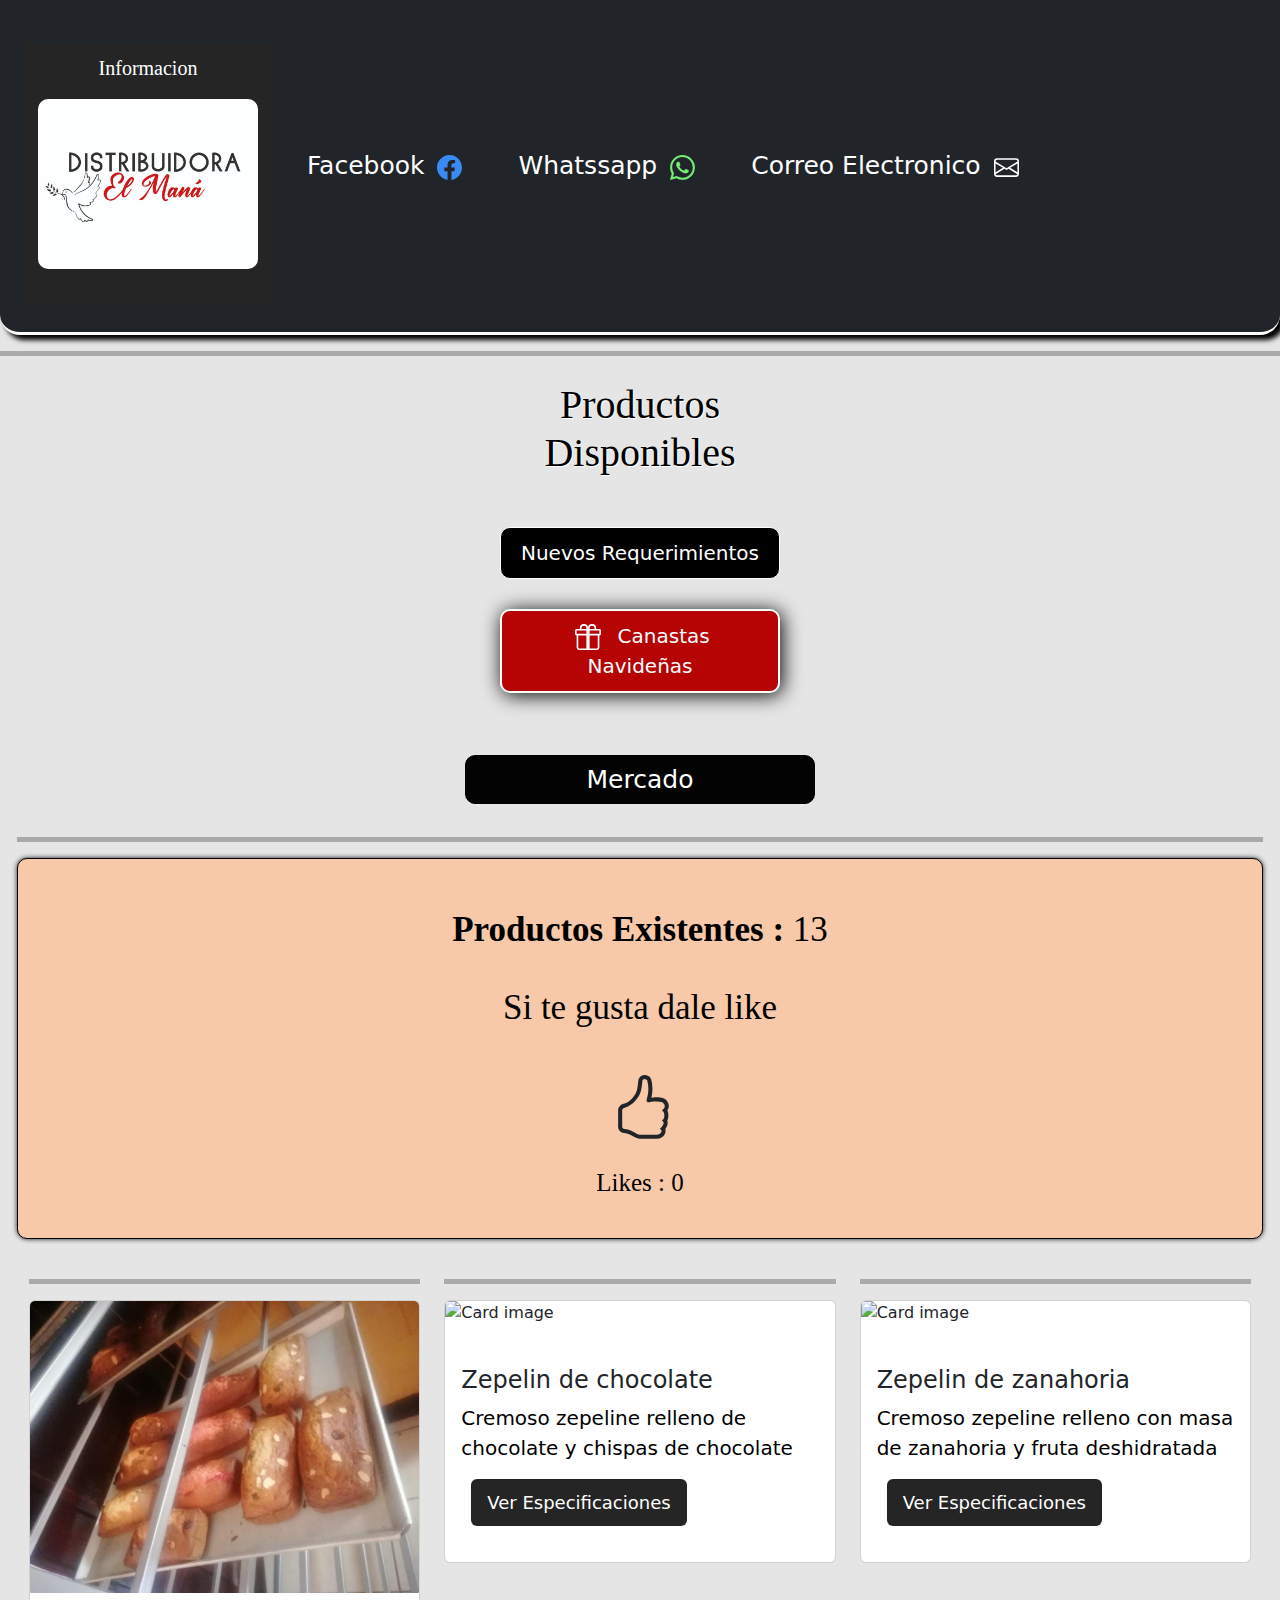
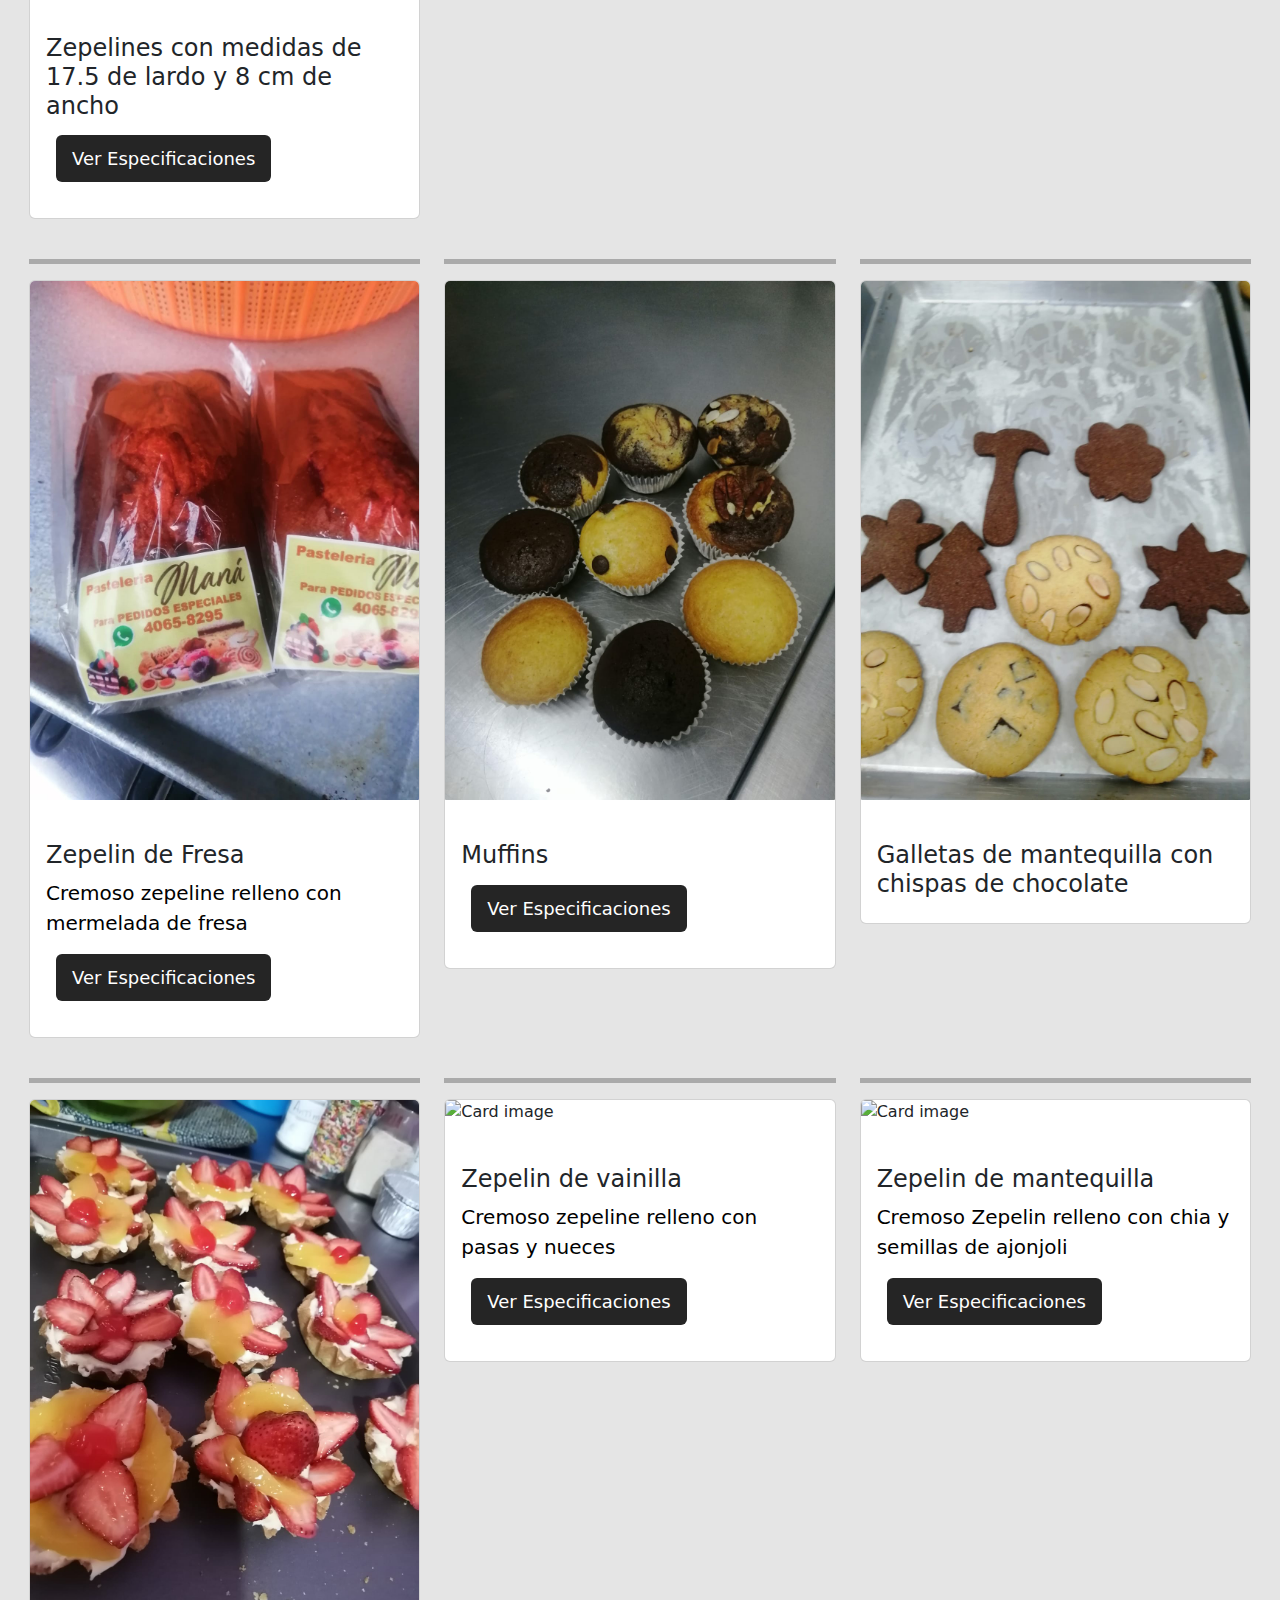
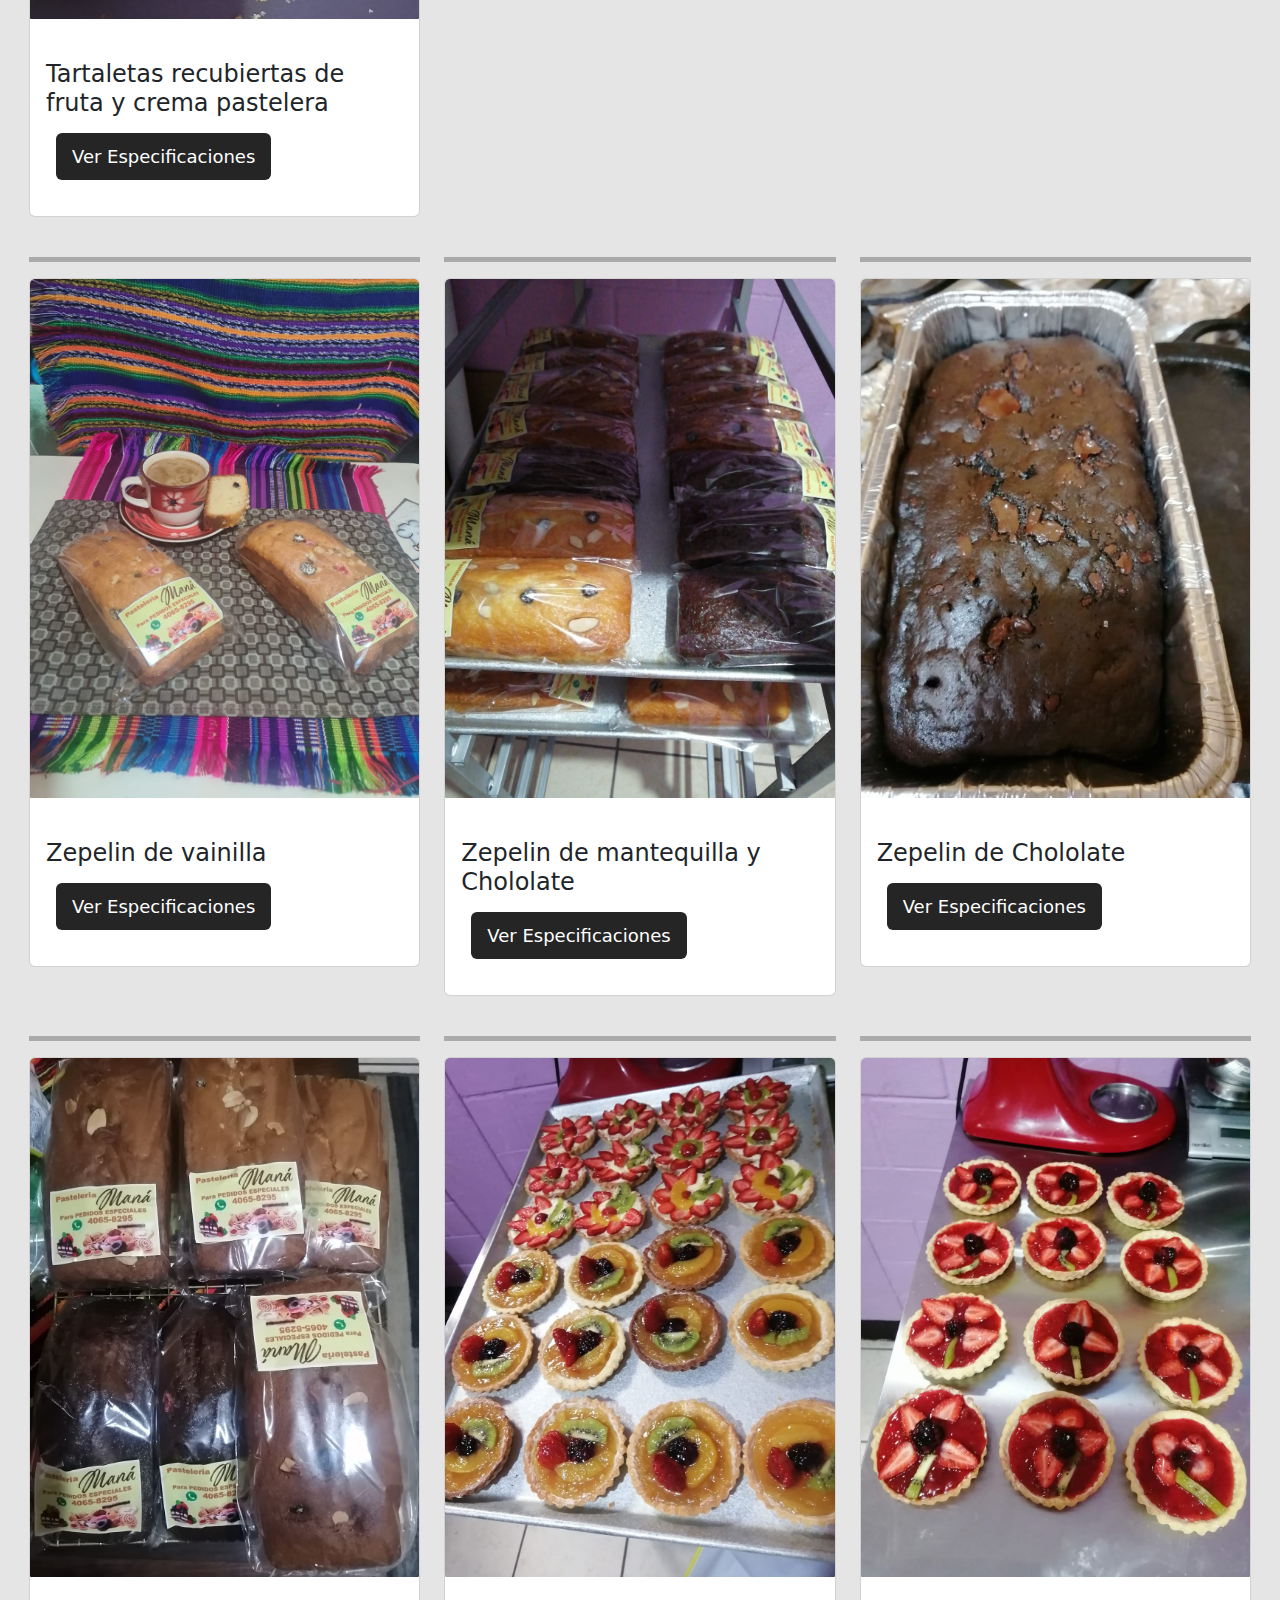
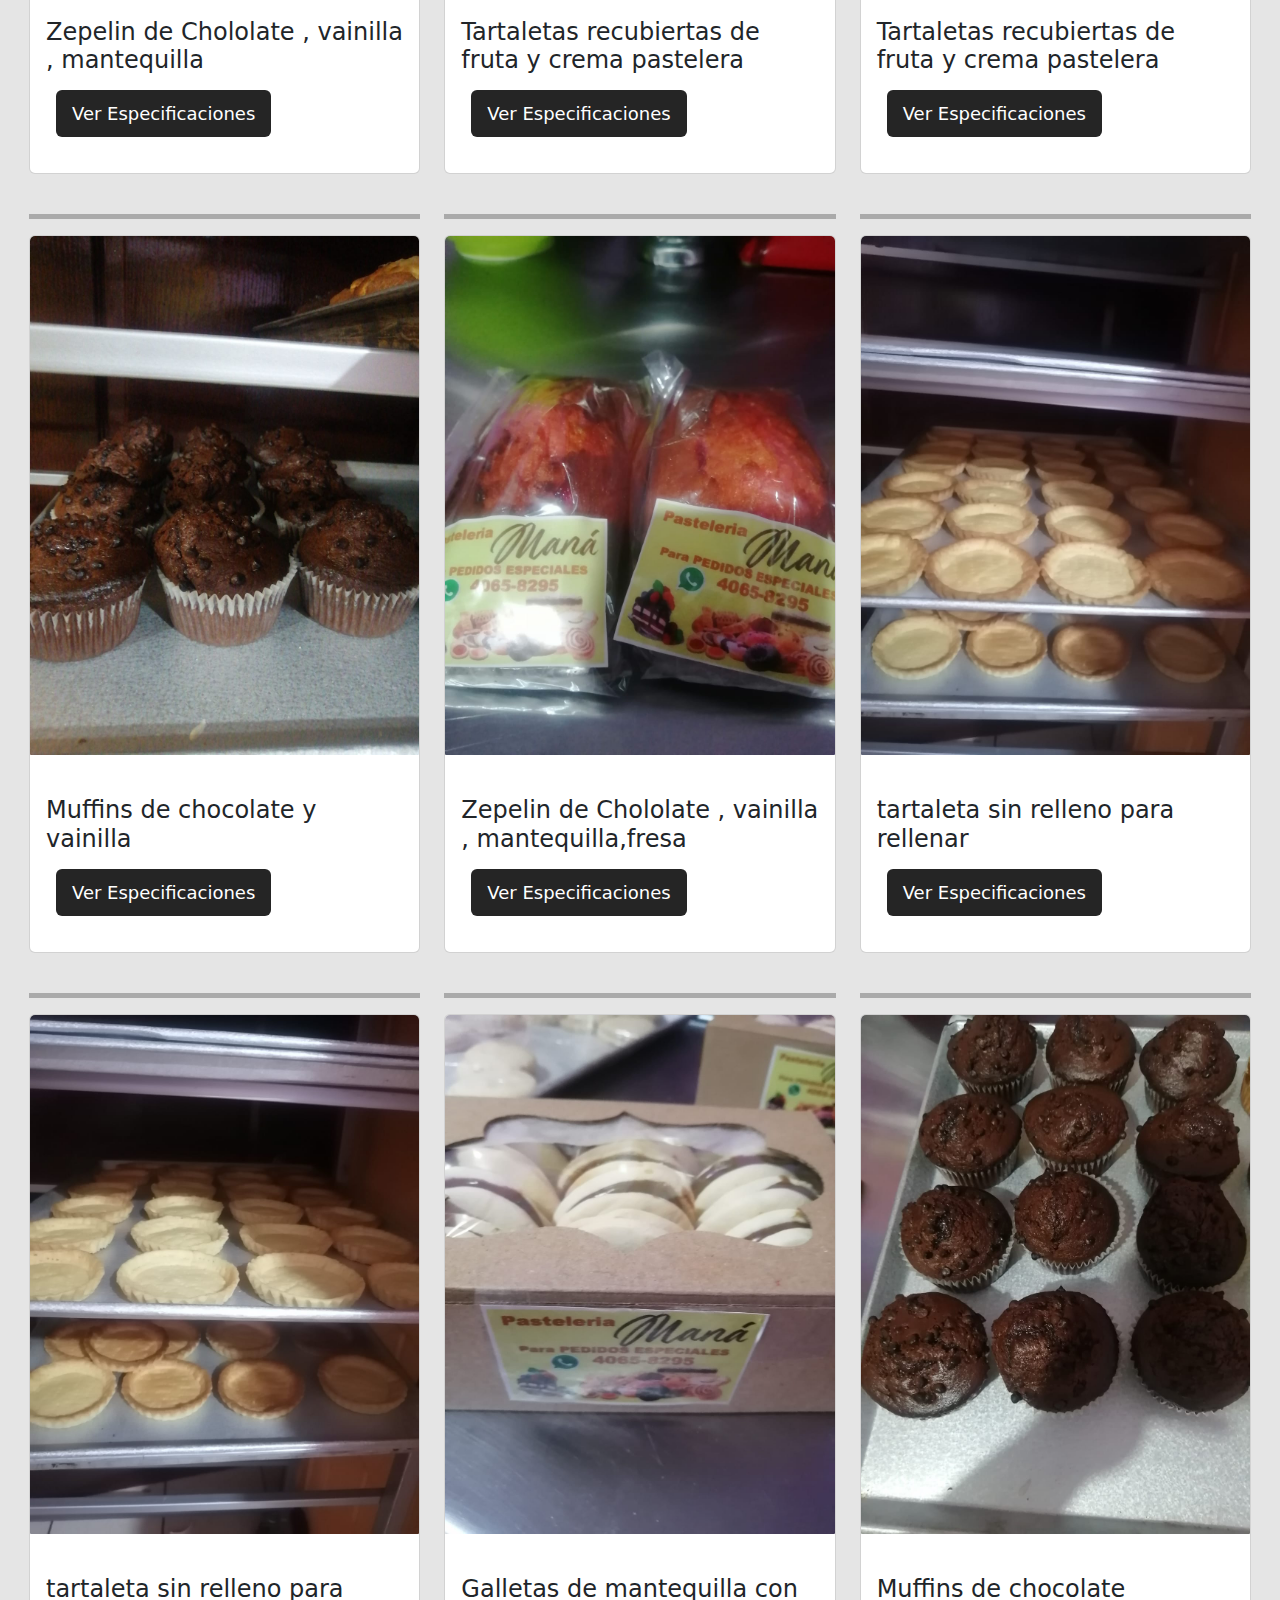
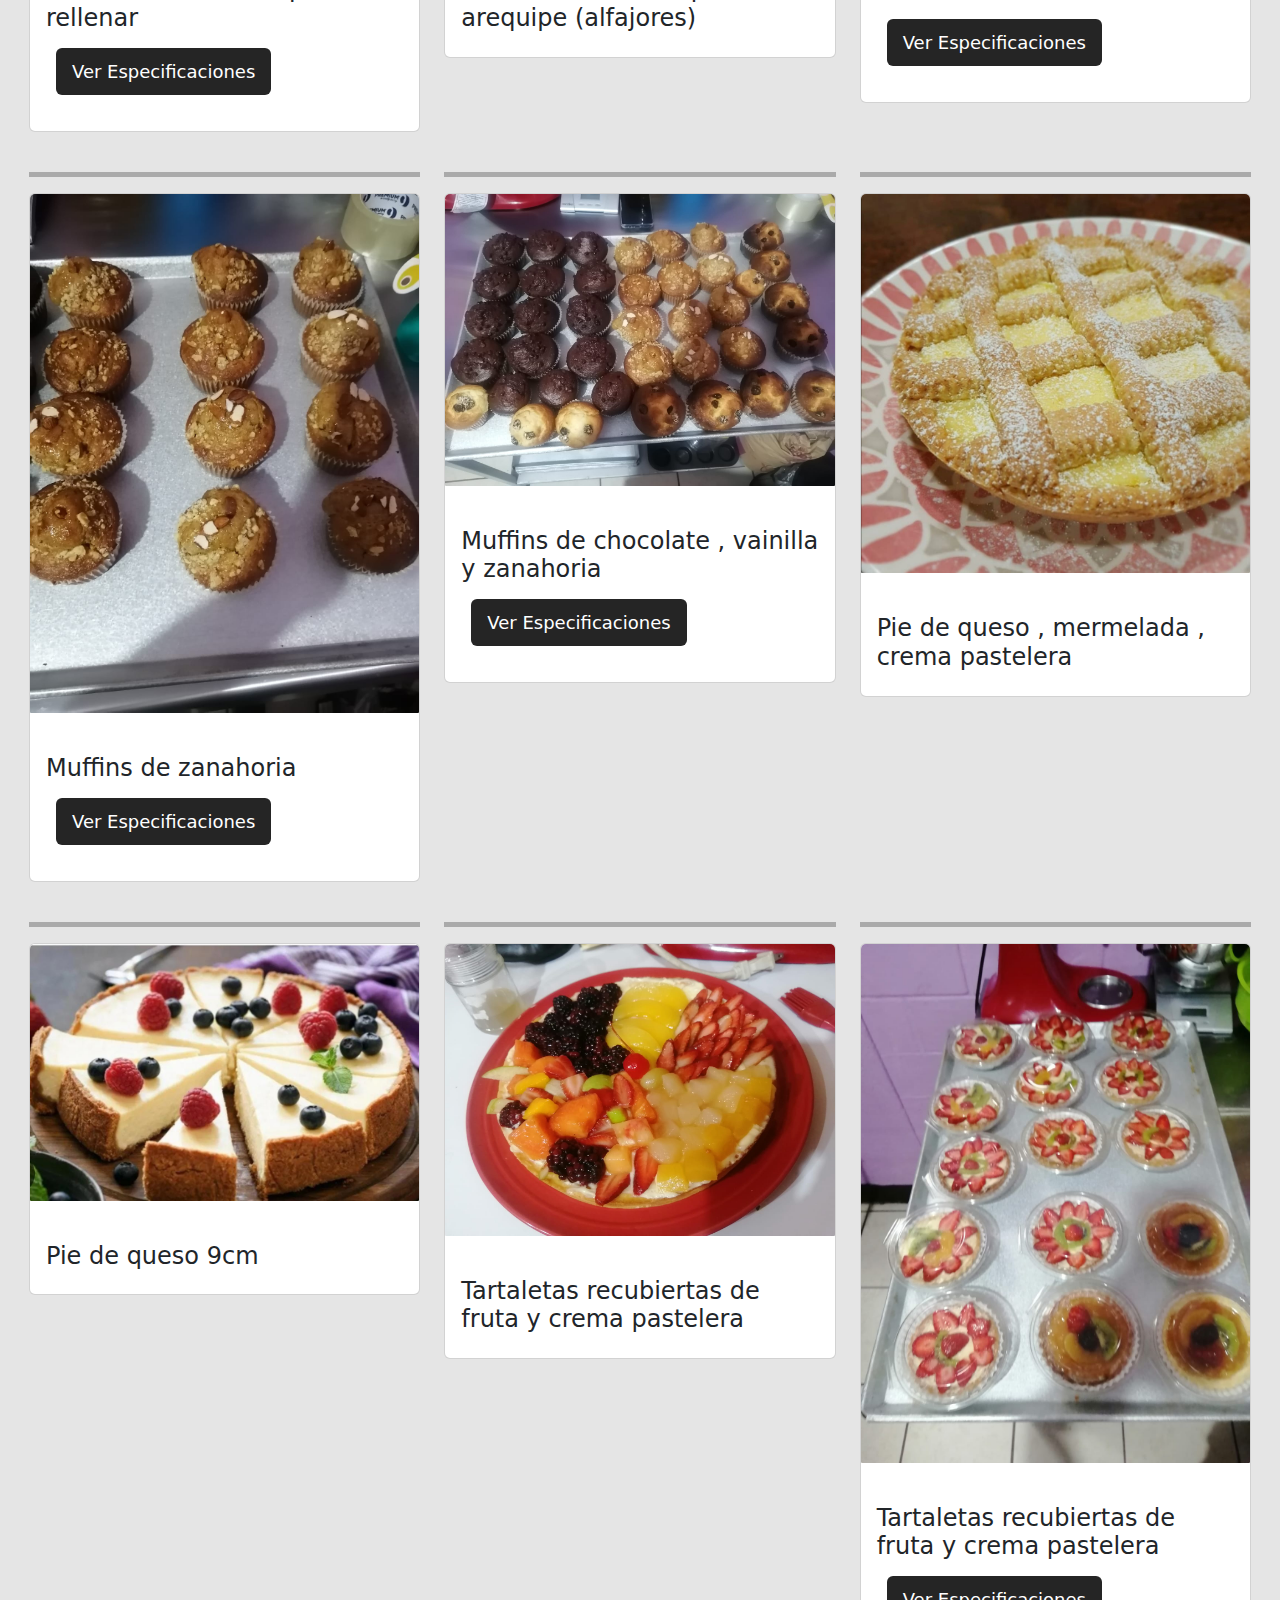
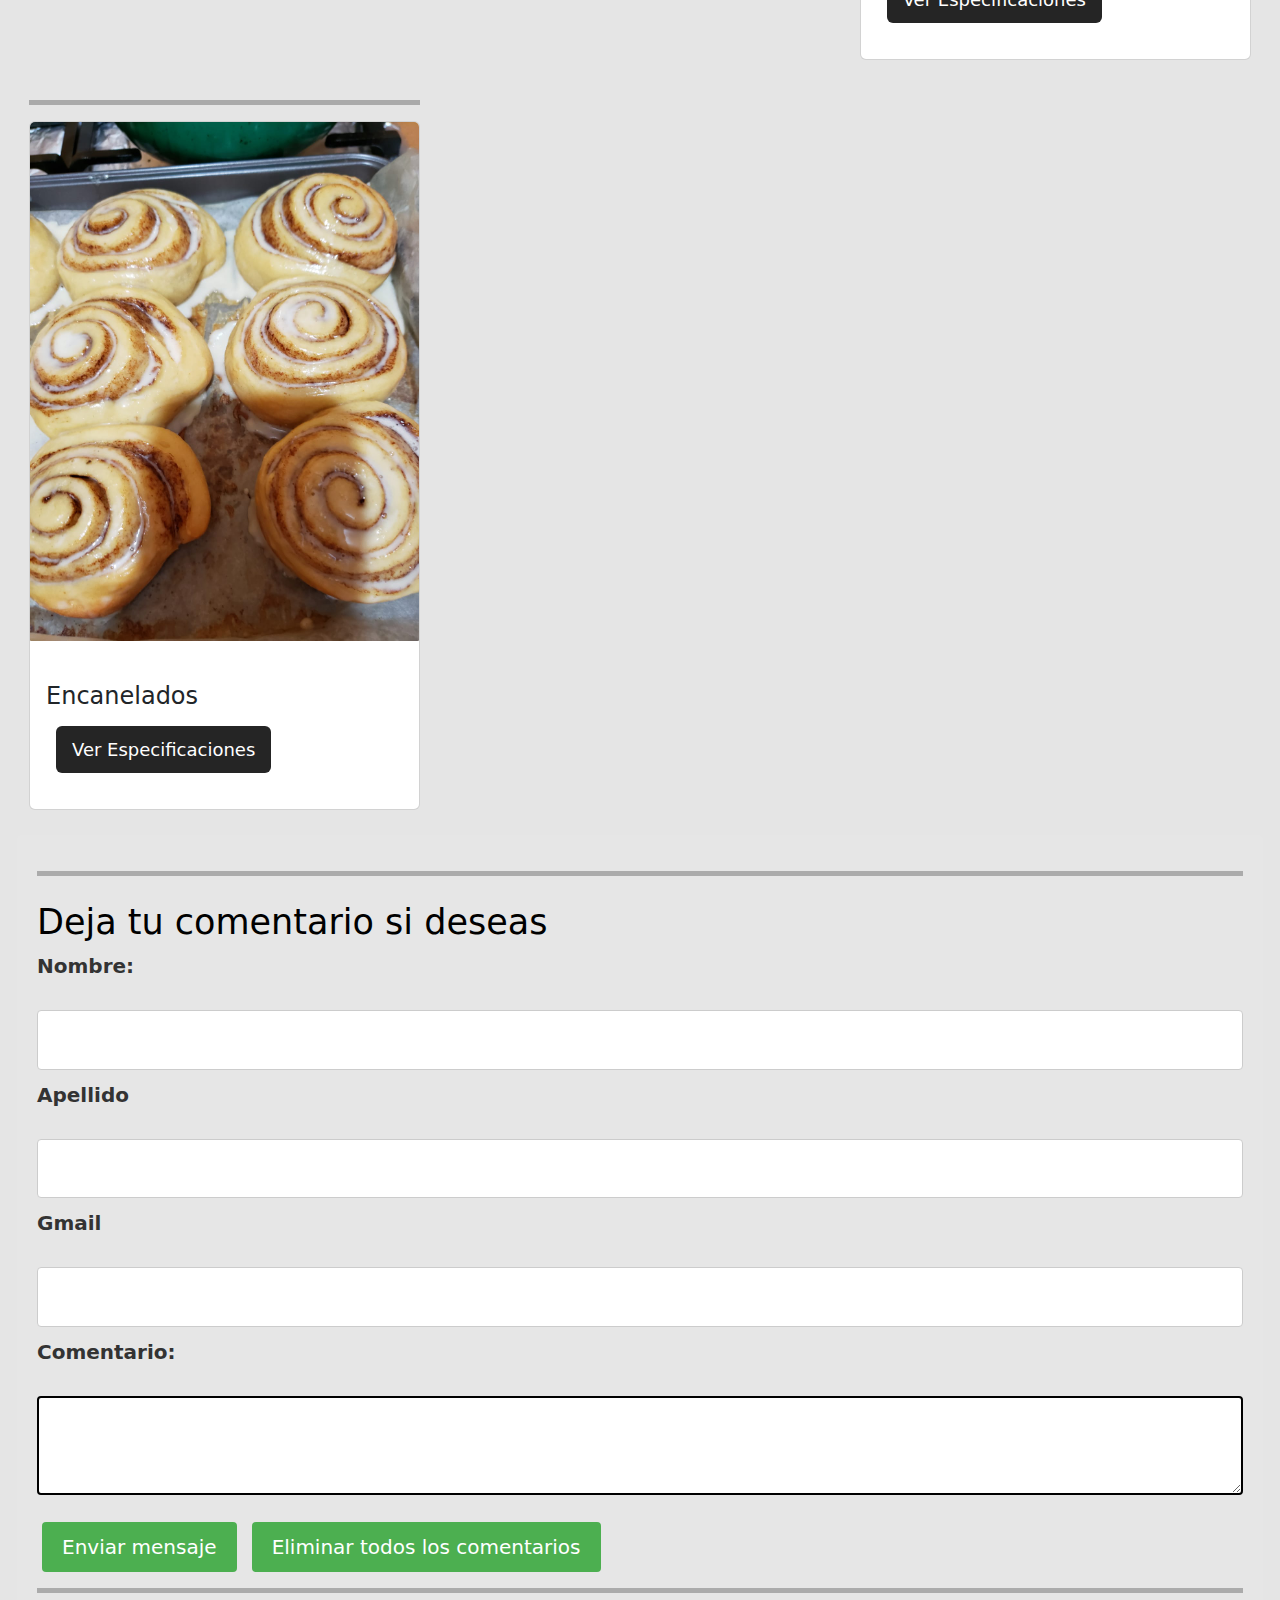
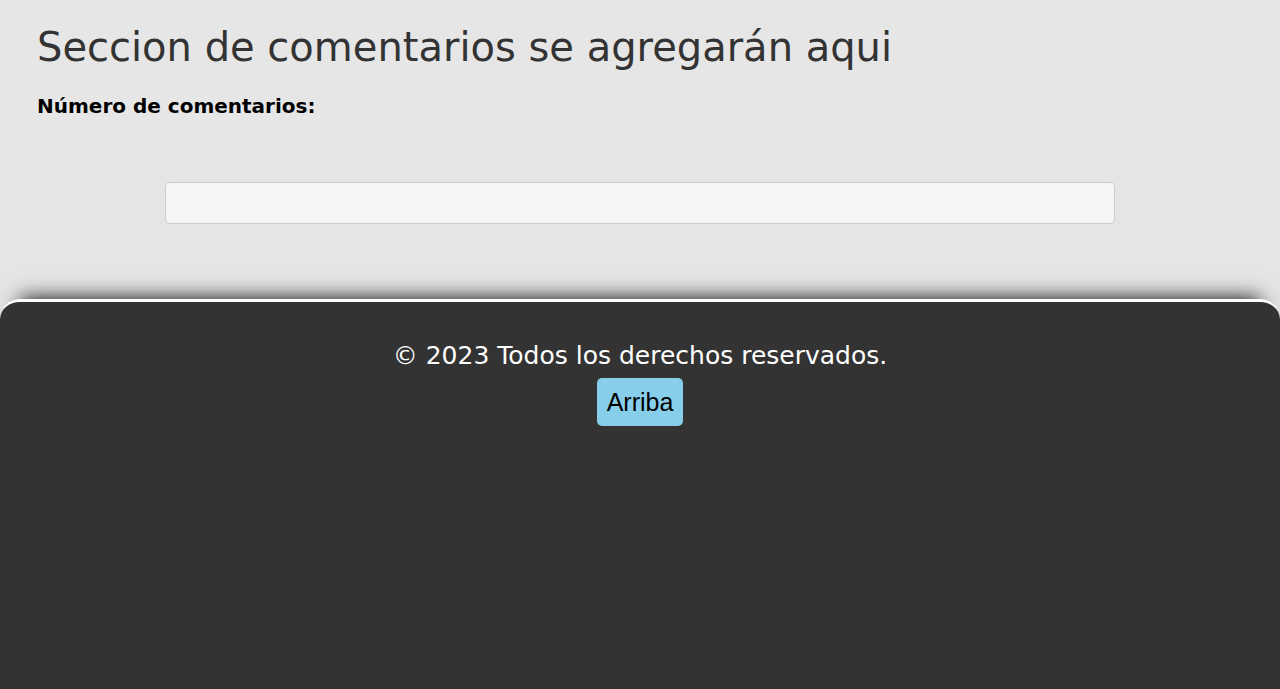
==== index.html @ 172d0e48 "Update index.html" ====
<!DOCTYPE html>
<html lang="en"> 
<head>
    <meta charset="UTF-8">
    <meta http-equiv="X-UA-Compatible" content="IE=edge">
    <meta name="viewport" content="width=device-width, initial-scale=1.0">
    <meta name="description" content="Descripción de tu sitio web">
    <title>Distribuidora el Mana.</title>
     <link href="https://cdn.jsdelivr.net/npm/bootstrap@5.2.3/dist/css/bootstrap.min.css" rel="stylesheet">
        <link rel="shortcut icon" href="https://panaderiamanacr.files.wordpress.com/2019/08/hola-copia-2.jpeg">

  <script src="https://cdn.jsdelivr.net/npm/bootstrap@5.2.3/dist/js/bootstrap.bundle.min.js"></script>
  <script src="https://ajax.googleapis.com/ajax/libs/angularjs/1.6.9/angular.min.js"></script>
</head>
<body>
  <link rel="icon" type="image/png" href="png">

    <style>
      body{
       /* background-image:  url("https://previews.123rf.com/images/pvl0707/pvl07072107/pvl0707210700060/185524965-productos-de-panader%C3%ADa-bollos-y-vector-de-patrones-sin-fisuras-de-pan-10-eps.jpg");*/
     background-image: linear-gradient(rgba(0, 0, 0, 0.1), rgba(0, 0, 0, 0.1)),  url("https://us.123rf.com/450wm/grgroup/grgroup2104/grgroup210400918/168107178-conjunto-de-iconos-de-comida-de-panader%C3%ADa.jpg?ver=6");
        width: 100%;
          background-repeat: round;
        background-color: white;
      }
          .form-control{
            width: 300px;
            display: block;
            margin: 0 auto;
        }
       .btn-primary{
        display: block;
        margin: 0 auto;
        margin-top: 15px;

        }
        .alert-success{
            width: 350px;
            display: block;
            margin: 0 auto;
            margin-top: 15px;
        }
        .text-first{
            margin-top:25px;
            text-align: center;
            font-size: 40px;
            font-family: cursive;
            color: rgb(0, 0, 0);
            margin-bottom: 50px;
            text-shadow: 1px 1px 1px rgb(255, 255, 255);

        }
        .final{
          color: white;
        }
        img{
            border-radius:1px;
            margin-bottom: 25px;
        }
        img:hover{
            transition: all 0.1 ease-in-out;
            border: 1px solid white;
        }
        svg{
            margin-left: 5px;
        }
        .fotouno{
            margin-left: 15px;
            border-radius: 25px;
        }
        .modal-title{
            font-size: 25px;
            font-weight: bold;
            font-family:cursive;
            color: white;
        }
        p{
            color: rgb(255, 255, 255);
            font-size:20px;
        }
        .title{
            font-size: 35px;
            font-weight: bold;
            color: skyblue;
        }   
        li{
            color: white;
        }
        .card-text{
            color: black;
        }
        footer {
   margin-top: 50px;
  background-color: #333;
  color: #fff;
  padding: 35px 0;
}

.container {
  max-width: 1500px;
  margin: 0 auto;
  display: flex;
  justify-content: space-between;
  align-items: center;
}

nav ul {
  list-style: none;
  display: flex;
  font-size: 20px;
}

nav li {
  margin-right: 20px;
}

nav a {
  color: #fff;
  text-decoration: none;

}
.comment {
  margin-bottom: 20px;
  margin-top: 35px;
  padding: 10px;
  border: 2px solid #000000;
  border-radius: 5px;
  border: none;
  outline: none;
}
/*
#comment-form{
 margin-top:50px;
 display:block;
 margin: auto;
  text-align: left;
}

input{
  margin-top: 10px;
  width: 300px;
  font-size: 20px;
  border-radius: 2px;
  border: 1px solid black;
  outline: none;
}
label{
  font-size:25px;
  margin-top: 35px;
  color: rgb(0, 0, 0);
}
textarea{
  margin-top: 30px;
  height: 5em;
   width: 250px;
   font-size: 30px;
   border: 1px solid black;
   outline: none;
}
*/


.container {
  max-width: 1400px;
  margin: 0 auto; 
  padding: 25px;
}

/* Estilos para el formulario */
#comment-form {
      margin-top: 25px;
  background-color: #e6e6e6;;
  padding: 20px;
  border-radius: 5px;
}

h2 {
  margin-top: 0;
  color: #333;
}

label {
  display: block;
  margin-bottom: 5px;
  font-weight: bold;
  color: #333;
  font-size: 20px;
}

input[type="text"],
input[type="email"],
textarea {
  width: 100%;
  padding: 10px;
  margin-bottom: 10px;
  border: 1px solid #ccc;
  border-radius: 4px;
  box-sizing: border-box;
  font-size: 25px;
}

button[type="submit"],
#delete-all-button {
  background-color: #4CAF50;
  color: white;
  padding: 10px 20px;
  border: none;
  border-radius: 4px;
  cursor: pointer;
  margin-top: 10px;
  font-size: 20px;
}

button[type="submit"]:hover,
#delete-all-button:hover {
  background-color: #45a049;
}

/* Estilos para la sección de comentarios */
h1 {
  margin-top: 30px;
  color: #333;
}

#comment-count {
  font-weight: bold;
  margin-top: 20px;
  color: #333;
}

#count {
  font-weight: normal;
}
button{
  border: none;
  font-size: 18px;
  background-color: #000000;
  color: rgb(255, 255, 255);
  margin-top: 35px;
  background-color: #f2f2f2;
  border: none;
  color: black;
  padding: 10px 20px;
  margin: 0 5px;
  cursor: pointer;
  transition: background-color 0.3s;
  margin-top: 35px;
  border: 2px solid black;
}

button:hover{
  transition: all 0.1s ease-out;
  opacity: 0.7;
}

.comment-name {
  margin: 0;
}

.comment-text {
  margin-top: 15px;
  color: rgb(0, 0, 0);
  font-size: 25px;
}

h2{
  margin-top: 25px;
  font-size: 35px;
  color: rgb(0, 0, 0);
}

.nav-link{
  font-size:25px;
  color: white;
  margin-left: 20px;
}

.nav-link:hover{
  transition: all 0.1s ease-out;
  opacity: 0.7;
}
/*
#comments-container{
  margin-top: 25px;
  border-radius: 10px;
  color: rgb(0, 0, 0);
}*/

/* Estilos para el contenedor de comentarios */
#comments-container {
  max-width: 950px;
  margin: 0 auto;
  padding: 20px;
  background-color: #f5f5f5;
  border: 1px solid #ccc;
  border-radius: 5px;
  font-size: 20px;
     margin-top: 25px;
}

.comment {
  margin-bottom: 20px;
  padding-bottom: 20px;
  border-bottom: 1px solid #ccc;
}

.comment:last-child {
  margin-bottom: 0;
  padding-bottom: 0;
  border-bottom: none;
}

.comment .name {
  font-weight: bold;
  color: #333;
}

.comment .email {
  color: #777;
}

.comment .message {
  margin-top: 5px;
  color: #333;
}

.comment .timestamp {
  font-size: 12px;
  color: #777;
}

.no-comments {
  color: #777;
  text-align: center;
  padding: 20px;
  font-style: italic;
}
.btn-light{
  width: 150px;
  font-size: 25px;
}

hr{ 
  height: 5px; color: #000000;  background-color: #000000; 
}

.uno{
  width: 1350px;
  display: block;
  margin: 0 auto;
  border: 5px solid rgb(0, 0, 0);
  color: white;
}

.text-product{
  height: 10px; color: #ffffff;  background-color: #ffffff; 

}

#productCount{
  color: black;
}

#productCounter{
  color: black;
  font-size: 35px;
  margin-top:25px
}


/*despues de las cartas */
.row {
  display: -ms-flexbox; /* IE 10 */
  display: flex;
  -ms-flex-wrap: wrap; /* IE 10 */
  flex-wrap: wrap;
  padding: 0 4px;
}

/* Create two equal columns that sits next to each other */
.column {
  -ms-flex: 50%; /* IE 10 */
  flex: 50%;
  padding: 0 4px;
}

.column img {
  margin-top: 8px;
  vertical-align: middle;
}

/* Style the buttons */
.btn {
  border: none;
  outline: none;
  padding: 10px 16px;
  background-color: #252525;
  cursor: pointer;
  font-size: 18px;
margin-bottom: 20px;
margin-left: 10px;
}

.btn:active{
  background-color:rgb(0, 0, 0);
  color: rgb(255, 255, 255);
}

.btn-danger{
  background-color: red;
}


/*segunda parte / parte de buttones show all  */
#scrollButton{
  background-color:rgb(25, 145, 192);
  color: white;
  font-size: 25px;
  border: 1px solid rgb(0, 0, 0);
}

#scrollButton:hover{
  transition: all 0.1s ease-in-out;
  background-color: #0056b3;
}

.tab {
  display: flex;
  justify-content: center;
  margin-bottom: 20px;
}

.tab button {
 background-color: #030303;
  border: none;
  color: black;
  padding: 5px 8px;
  margin: 0 5px;
  cursor: pointer;
  transition: background-color 0.3s;
  border: 1px solid black;
  font-size: 25px;
  color: white;
  margin: 5px;
  width: 350px;
border-radius: 10px;
}

.tab button:hover {
  transition:  all 0.1s;
  background-color: #000000;
  color: white;
}

.tab button:active {
    background-color: #54595a;
  color: rgb(248, 248, 248);
}

@media (max-width: 600px) {
  .tab {
    flex-wrap: wrap;
  }

  .tab button {
    flex: 0 0 100%;
    margin: 5px 0;
      width: 250px;
  }
}

.Presentaciones{
  color: black;
  margin-top:25px;
  font-size: 40px;
  text-align: center;
}


/* Custom button style */
.custom-button {
      display: inline-block;
      padding: 10px 20px;
      background-color: #007bff;
      color: #fff;
      border: none;
      border-radius: 5px;
      text-decoration: none;
      transition: background-color 0.3s ease;
    }

    .custom-button:hover {
      background-color: #0056b3;
    }
    a{
      text-decoration: none;
      font-size: 20px;
      color:white;

    }

/*textearea*/


#comment {
    margin-bottom: 10px; /* Agrega un margen inferior de 10px entre los comentarios */
    border-bottom: 1px solid #020202; /* Agrega una línea divisoria de 1px entre los comentarios */
    padding-bottom: 10px; /* Agrega un espacio de 10px debajo de cada comentario */
    border: 2px solid black; 
  }

  /*counters*/

  #comment-counter{
    color: black;
    font-size:20px;
  }
/*contador */

#contador{
  margin-top: 25px;
}

#contador:hover{
  transition: all 0.1s ease-in-out;
  color: #007bff;
}

#contadorVolares{
  color: black;
}
#Likes{
  color: black;
  font-size: 25px;

}

#comment-count{
  color: black;
}

        footer{
  border-top-right-radius: 20px;
  border-top-left-radius: 20px;
  border-top: 3px solid white;
  box-shadow:  0 -20px 20px -20px black !important;
}

.con{
  display: flex;
  flex-direction: column;
  align-items: center;
     text-align: center;
}
.thesecondlast {
  background-color:skyblue;
  padding:10px;
  border-radius: 5px;
  color: black;
  font-family: Helvetica, Arial, sans-serif;
  margin-top: 10px;
  font-size: 25px;
}

.thesecondlast:hover{
  text-decoration: none;
  background-color: #000000;
  border: 2px solid white;
  color:white;
}

.thelast{
  font-size: 25px;
  margin-bottom: 10px;
  color: rgb(255, 255, 255);
}

/*confeti*/
canvas {
  position: fixed;
  pointer-events: none;
  top: 0;
  left: 0;
}

/*mimodel*/
/* Agrega esto a tu archivo CSS */
.hidden {
    display: none;
    background-color: #000000;
}

.slide-down {
    max-height: 0;
    overflow: hidden;
    transition: max-height 0.3s ease-out;
}

.ingredients-list ul li {
  color: black;
}

        /*MEJOR INICION  */


.dropdown-content {
  display: none;
  position: absolute;
  background-color: #0e0d0d;
  min-width: 180px;
  box-shadow: 0px 8px 16px 0px rgba(0,0,0,0.2);
  z-index: 1;
}

.dropdown-content a {
  float: none;
  color: black;
  padding: 12px 16px;
  text-decoration: none;
  display: block;
  text-align: left;
}

.dropdown-content a:hover {
  background-color: #ddd;
}

.dropdown:hover .dropdown-content {
  display: block;
}


/*parte de arriba */

.partedeariba{
   background-color: #f7c9a8;
  border-radius: 10px;
  border: 1px solid black;
  padding:20px;
  display: block;
  text-align: center;
      font-family: cursive;
  box-shadow: 0 0 5px rgba(0, 0, 0, 0.9);
  
}

        
.apartado{
  display:  flex;
  justify-content: center;
  flex-wrap: wrap;
}


        /*navidad*/

/*cambiar esto en el original */

#navidad {
    width:280px;
    border: none;
    background-color: rgb(182, 4, 4);
    color: white;
    border-radius: 10px;
    display: block;
    text-align: center;
        margin: 20px auto;

      font-size: 18px;
        border: 2px solid white;
    box-shadow: 2px 2px 20px black;
}
#navidad a {
  text-decoration: none;
  color: white;
}
#navidad:hover{
  transition:  all 0.1s ease-in-out;
  background-color:rgb(24, 85, 255);
  opacity: 0.9;
}


.bi-gift{
  margin-right: 10px;
}

.modal-content {
  width: 550px;
}

        .imges{
  border-radius:10px;
  margin-left: 50px;
  margin-top: 20px;
}

@media (max-width: 768px) {
  .modal-content{
    width: 350px;
  }
    .imges{
    margin-right: 15px;
  }  
}

        /* CARD */ /*nuew*/


.card:hover{
  transform: rotate(-1deg);
  box-shadow: 0 0 5px black !important;
}


        /*different*/

.hola{
  border-bottom: 3px solid rgb(252, 252, 252) !important;
  border-bottom-right-radius: 20px;
    border-bottom-left-radius: 20px;
    box-shadow: 5px 5px 5px black !important;

}

        /*dialog*/

/*dialog*/

dialog{
  border-radius: 20px;
  width: 1000px;
}

.icapie{
  font-size: 30px;
  font-weight: bold;
  text-align: center;
}

dialog p {
  color: black;
  margin-top:20px;
  font-size: 25px;
  text-align: justify;
  padding: 5px;
}

dialog button{
  border: 2px solid black;
  font-family: cursive;
  cursor: pointer;
  width: 150px;
  background-color: red;
  color: white;
  font-size: 25px;
}


.dialogshow{
  text-align: center;
  display: block;
  margin: 30px auto;
  font-size: 20px;
  background-color:rgb(0, 0, 0);
  color: white;
  border-radius: 10px;
  border: 1px solid white !important;
}


@media (max-width: 768px) {
  dialog p {
    font-size: 13px;
  }
  dialog button{
    width:100px;
    font-size: 20px;
    border-radius: 10px;
    display: block;
    margin: 0 auto;
  }
  dialog{
    width: 800px;
  }
  .dialogshow{
    margin:5px auto;
  }
  .partedeariba{
    font-family: "Helvetica Neue",Helvetica;
  }
}



    </style>


<div ng-app="myApp" ng-controller="W">
  <a name="up"></a>

    <!--uno-->


    <!--nav-->

    <nav class="hola navbar navbar-expand-sm navbar-dark bg-dark">
        <div class="container-fluid">
                  <!--BUTTON-->
            <button type="button" class="btn btn-dark" data-bs-toggle="modal" data-bs-target="#myModal" >
                           <p style="font-family:curisive;">Informacion</p> 
               <!--  <img src="https://panaderiamanacr.files.wordpress.com/2019/08/hola-copia-2.jpeg" width="190px" alt="">-->
                    <img src="/fotos/elmana.jpeg" style="border-radius: 10px;" width="220px"  alt="">
            </button>
                  <!--MODAL HEADER-->

            <div class="modal" id="myModal">
                <div class="modal-dialog modal-dialog-scrollable ">
                    <div class="modal-content bg-dark">
                          <!-- Modal Header -->
                          <div class="modal-header">
                            <h4 class="modal-title">Produccion y Distribución</h4>
                                <img src="/fotos/elmana.jpeg" class="imges" style="border-radius: 10px; margin-left: 50px; margin-top: 20px;" width="100px"  alt="">
                            <button type="button" class="btn-close btn-close-white"  data-bs-dismiss="modal"></button>
                          </div>

                          <div class="modal-body">
                            <p>Somos un empresa que nos dedicamos a la producción y la distribución de panqueleria, utilizando las materias primas de la mejor calidad, nuestro fortaleza  es el servicio. Enviamos productos a panaderias , restaurantes , comercios.</p>
                            <p>Trabajamos por medio de pedidos, nuestro producto por su alta calidad, tiene altos estándares de duración en vitrina.</p>
                            <p>Contamos con personal capacitado manufactura, siguiendo estándares altos de calidad y de higiene adecuados para su manejo</p>
                            <hr class="text-product">
                            <p> <strong> Especiales: apartir de 12 zepelines se realizara el pedido </strong> </p>
                            <ul>
                              <li>Con medidas de 17.5 de lardo y 8 cm de ancho</li>
                              <li>Precio 12.15 el zepeline <strong>En pedido Especial no individual</strong></li>
                              <li>150 Quetzales la docena de zepelines  </li>
                            </ul>
                            <hr class="text-product">
                            <p> <strong> Especiales: Muffins DE 4onz </strong> </p>
                            <ul>
                              <li>Caja de 36 unida</li>
                              <li>240 Quetzales </li>
                            </ul>
                            <hr class="text-product">
                            <p> <strong> Especiales: Tartaletas frutas </strong> </p>
                            <ul>
                              <li>Docenas tartaletas . mermelada freda , piña ,mora ,crema</li>
                              <li>120 Quetzales</li>
                            </ul>
                            <hr class="text-product">
                            <p> <strong> Especiales: Muffins de 2onz </strong> </p>
                            <ul>
                              <li>Caja de 36 Unidad </li>
                              <li>120 Quetzales</li>
                            </ul>
                            <hr class="text-product">
                            <p> <strong> Especiales:alfajores  </strong> </p>
                            <ul>
                              <li>Caja de 15 unidades </li>
                              <li>150 Quetzales</li>
                            </ul>
                            <hr class="text-product">
                            <p> <strong> Especiales: Pie , mermelada , queso </strong> </p>
                            <ul>
                              <li>Docena de Pie de queso 9cm </li>
                              <li>150 Quetzales</li>
                            </ul>
                            <hr class="text-product">
                            <p> <strong> Especiales: Galletas </strong> </p>
                            <ul>
                              <li>Caja de 12 unidades</li>
                              <li>150 Quetzales</li>
                            </ul>
                            <hr class="text-product">
                            <p> <strong> Especiales: Tortas Mexicanas </strong> </p>
                            <ul>
                              <li>Docenas de torta mexicanas vainilla y chocolate <br> rellena de crema pastelera </li>
                              <li>120 Quetzales</li>
                            </ul>

                              
                            <hr class="text-product">
                            <p><strong>Encanelados</strong></p>
                            <ul>
                              <li>La docena de encanelados </li>
                              <li>60 Quetzales</li>
                            </ul>


                          </div>

                          <div class="modal-footer">
                            <button type="button" class="btn btn-danger" data-bs-dismiss="modal">Close</button>
                          </div>
                    </div>
                </div>
            </div>
        
            
                   <!--BEGINIENG -->


          <button class="navbar-toggler" type="button" data-bs-toggle="collapse" data-bs-target="#mynavbar">
            <span class="navbar-toggler-icon"></span>
          </button>


          <div class="collapse navbar-collapse" id="mynavbar">
            <ul class="navbar-nav me-auto">
              <li class="nav-item">
                <a class="nav-link" target="_blank" href="https://m.facebook.com/groups/817670232113315/permalink/1366319757248357/?mibextid=Nif5oz">
                    Facebook
                    <svg xmlns="http://www.w3.org/2000/svg" width="25" height="25" style="color:rgb(58, 138, 243);" fill="currentColor" class="bi bi-facebook" viewBox="0 0 16 16">
                        <path d="M16 8.049c0-4.446-3.582-8.05-8-8.05C3.58 0-.002 3.603-.002 8.05c0 4.017 2.926 7.347 6.75 7.951v-5.625h-2.03V8.05H6.75V6.275c0-2.017 1.195-3.131 3.022-3.131.876 0 1.791.157 1.791.157v1.98h-1.009c-.993 0-1.303.621-1.303 1.258v1.51h2.218l-.354 2.326H9.25V16c3.824-.604 6.75-3.934 6.75-7.951z"/>
                      </svg>
                     <!-- <p>Seguidores: <strong>15k</strong></p>-->
                </a>
              </li>
              
              <li class="nav-item">
                <a class="nav-link"  target="_blank" href=" https://wa.me/40658295?text=">
                    Whatssapp 
                  <svg xmlns="http://www.w3.org/2000/svg" width="25" height="25" style="color: rgb(117, 236, 117);" fill="currentColor" class="bi bi-whatsapp" viewBox="0 0 16 16">
                    <path d="M13.601 2.326A7.854 7.854 0 0 0 7.994 0C3.627 0 .068 3.558.064 7.926c0 1.399.366 2.76 1.057 3.965L0 16l4.204-1.102a7.933 7.933 0 0 0 3.79.965h.004c4.368 0 7.926-3.558 7.93-7.93A7.898 7.898 0 0 0 13.6 2.326zM7.994 14.521a6.573 6.573 0 0 1-3.356-.92l-.24-.144-2.494.654.666-2.433-.156-.251a6.56 6.56 0 0 1-1.007-3.505c0-3.626 2.957-6.584 6.591-6.584a6.56 6.56 0 0 1 4.66 1.931 6.557 6.557 0 0 1 1.928 4.66c-.004 3.639-2.961 6.592-6.592 6.592zm3.615-4.934c-.197-.099-1.17-.578-1.353-.646-.182-.065-.315-.099-.445.099-.133.197-.513.646-.627.775-.114.133-.232.148-.43.05-.197-.1-.836-.308-1.592-.985-.59-.525-.985-1.175-1.103-1.372-.114-.198-.011-.304.088-.403.087-.088.197-.232.296-.346.1-.114.133-.198.198-.33.065-.134.034-.248-.015-.347-.05-.099-.445-1.076-.612-1.47-.16-.389-.323-.335-.445-.34-.114-.007-.247-.007-.38-.007a.729.729 0 0 0-.529.247c-.182.198-.691.677-.691 1.654 0 .977.71 1.916.81 2.049.098.133 1.394 2.132 3.383 2.992.47.205.84.326 1.129.418.475.152.904.129 1.246.08.38-.058 1.171-.48 1.338-.943.164-.464.164-.86.114-.943-.049-.084-.182-.133-.38-.232z"/>
                  </svg>
                </a>
              </li>
              <li class="nav-item">
                <a class="nav-link" target="_blank" href="mailto:irismar.a.a@gmail.com">
                  Correo Electronico
                  <svg xmlns="http://www.w3.org/2000/svg" width="25" style="color:#fff" height="25" fill="currentColor" class="bi bi-envelope" viewBox="0 0 16 16">
                    <path d="M0 4a2 2 0 0 1 2-2h12a2 2 0 0 1 2 2v8a2 2 0 0 1-2 2H2a2 2 0 0 1-2-2V4Zm2-1a1 1 0 0 0-1 1v.217l7 4.2 7-4.2V4a1 1 0 0 0-1-1H2Zm13 2.383-4.708 2.825L15 11.105V5.383Zm-.034 6.876-5.64-3.471L8 9.583l-1.326-.795-5.64 3.47A1 1 0 0 0 2 13h12a1 1 0 0 0 .966-.741ZM1 11.105l4.708-2.897L1 5.383v5.722Z"/>
                  </svg>
                </a>
              </li>
            </ul>
          </div>
        </div>
      </nav>


      <!--middle of page -->
                     <hr>
      <!---->  <h1 class="text-first">Productos <br> Disponibles</h1>


        <dialog>
            <button autofocus>close</button>

            <p class="icapie">Informacion Importante </p>

            <p>Apreciable cliente, nos complace informarte que para brindarte el mejor servicio posible, ahora estamos solicitando que los pedidos se realicen con al menos 3 días de anticipación. Esta medida nos permite preparar tus productos con cuidado y asegurar que recibas exactamente lo que deseas, fresco y en perfecto estado.</p>

            <p>Queremos agradecerte por tu comprensión y colaboración en este proceso. Al hacer tus pedidos con anticipación, nos ayudas a planificar nuestra producción de manera eficiente y a garantizar tu satisfacción en cada compra.</p>
            
            <p>Por favor, toma en cuenta este nuevo requisito al realizar tu próximo pedido. Estamos aquí para responder a cualquier pregunta que puedas tener y para asegurarnos de que tu experiencia de compra sea lo más placentera posible.</p>
            
            <p>Gracias por confiar en nosotros y por ser parte de nuestra comunidad. ¡Esperamos seguir sirviéndote con los mejores productos y servicios!</p>
            

        </dialog>
        <button class="dialogshow" >Nuevos Requerimientos</button>

        <!--BOTON NAVIDAD-->

      

          <button id="navidad">
            <a class="link" href="blognavidad.html">
            <svg xmlns="http://www.w3.org/2000/svg" width="26" height="26" fill="currentColor" class="bi bi-gift" viewBox="0 0 16 16">
              <path d="M3 2.5a2.5 2.5 0 0 1 5 0 2.5 2.5 0 0 1 5 0v.006c0 .07 0 .27-.038.494H15a1 1 0 0 1 1 1v2a1 1 0 0 1-1 1v7.5a1.5 1.5 0 0 1-1.5 1.5h-11A1.5 1.5 0 0 1 1 14.5V7a1 1 0 0 1-1-1V4a1 1 0 0 1 1-1h2.038A2.968 2.968 0 0 1 3 2.506V2.5zm1.068.5H7v-.5a1.5 1.5 0 1 0-3 0c0 .085.002.274.045.43a.522.522 0 0 0 .023.07zM9 3h2.932a.56.56 0 0 0 .023-.07c.043-.156.045-.345.045-.43a1.5 1.5 0 0 0-3 0V3zM1 4v2h6V4H1zm8 0v2h6V4H9zm5 3H9v8h4.5a.5.5 0 0 0 .5-.5V7zm-7 8V7H2v7.5a.5.5 0 0 0 .5.5H7z"/>
            </svg>
            Canastas  Navideñas
              </a>
          </button>
          

    
        <!---FINISH-->

<div class="container mt-4 mx-auto">
       <div class="row" >


        <div class="tab">

          
        <div class="navbar">
          <div class="dropdown">

          <button class="dropbtn">Mercado 
            <i class="fa fa-caret-down"></i>
          </button>
            
              <div class="dropdown-content">
                <button class="tablinks" onclick="openCity(event, 'all')">Todos los Productos</button>
                <button class="tablinks" onclick="openCity(event, 'London')" >Zepelines</button>
                <button class="tablinks" onclick="openCity(event, 'Paris')" >Cokies</button>
                <button class="tablinks" onclick="openCity(event, 'Tokyo')" >Muffins</button>
                <button class="tablinks" onclick="openCity(event, 'Lima')">Tartaletas</button>
                <button class="tablinks" onclick="openCity(event, 'Tartaletasin')">Tartaletas sin relleno</button>
                <button class="tablinks" onclick="openCity(event, 'PIE')">Pie</button>
                <button class="tablinks" onclick="openCity(event, 'videos')">Referencias</button>
                <button class="tablinks" onclick="openCity(event, 'encanelados')">Encanelados</button> 
                <!--<button class="tablinks" onclick="openCity(event, 'Biz')">Bizcochos</button>-->
                <!--<button class="tablinks" onclick="openCity(event, 'Torta M')">Torta Mexicana</button>-->
                <header>
                  <button id="scrollButton" class="custom-button">Scroll</button>
                </header>
                <!--<button id="likeButton"><strong>Confetti</strong></button>-->
              </div>

            </div> 
          </div>

        </div>

        <hr>

        <div class="partedeariba">
          <p id="productCounter"> <strong> Productos Existentes : </strong> <span id="productCount">13</span></p>
          <p id="productCounter">Si te gusta dale like</p>
          
            <div class="likess">
              <svg id="contador"  xmlns="http://www.w3.org/2000/svg" style="cursor: pointer;" width="65" height="65" fill="currentColor" class="bi bi-hand-thumbs-up" viewBox="0 0 16 16">
                <path d="M8.864.046C7.908-.193 7.02.53 6.956 1.466c-.072 1.051-.23 2.016-.428 2.59-.125.36-.479 1.013-1.04 1.639-.557.623-1.282 1.178-2.131 1.41C2.685 7.288 2 7.87 2 8.72v4.001c0 .845.682 1.464 1.448 1.545 1.07.114 1.564.415 2.068.723l.048.03c.272.165.578.348.97.484.397.136.861.217 1.466.217h3.5c.937 0 1.599-.477 1.934-1.064a1.86 1.86 0 0 0 .254-.912c0-.152-.023-.312-.077-.464.201-.263.38-.578.488-.901.11-.33.172-.762.004-1.149.069-.13.12-.269.159-.403.077-.27.113-.568.113-.857 0-.288-.036-.585-.113-.856a2.144 2.144 0 0 0-.138-.362 1.9 1.9 0 0 0 .234-1.734c-.206-.592-.682-1.1-1.2-1.272-.847-.282-1.803-.276-2.516-.211a9.84 9.84 0 0 0-.443.05 9.365 9.365 0 0 0-.062-4.509A1.38 1.38 0 0 0 9.125.111L8.864.046zM11.5 14.721H8c-.51 0-.863-.069-1.14-.164-.281-.097-.506-.228-.776-.393l-.04-.024c-.555-.339-1.198-.731-2.49-.868-.333-.036-.554-.29-.554-.55V8.72c0-.254.226-.543.62-.65 1.095-.3 1.977-.996 2.614-1.708.635-.71 1.064-1.475 1.238-1.978.243-.7.407-1.768.482-2.85.025-.362.36-.594.667-.518l.262.066c.16.04.258.143.288.255a8.34 8.34 0 0 1-.145 4.725.5.5 0 0 0 .595.644l.003-.001.014-.003.058-.014a8.908 8.908 0 0 1 1.036-.157c.663-.06 1.457-.054 2.11.164.175.058.45.3.57.65.107.308.087.67-.266 1.022l-.353.353.353.354c.043.043.105.141.154.315.048.167.075.37.075.581 0 .212-.027.414-.075.582-.05.174-.111.272-.154.315l-.353.353.353.354c.047.047.109.177.005.488a2.224 2.224 0 0 1-.505.805l-.353.353.353.354c.006.005.041.05.041.17a.866.866 0 0 1-.121.416c-.165.288-.503.56-1.066.56z"/>
              </svg>
              <br><br>
              <p id="Likes">Likes  : <span id="contadorValor">0</span></p>
            </div>
            
        </div>
       
       
      

                <!---Cards uno -->

          <div class="col-sm-4  tabcontent  London "   >
                    
            <br>
            <hr>

            <div class="card" style="width:200px height200px">

                <img class="card-img-top" src="./fotos/cinco.jpeg" alt="Card image" style="width:100%">

              <div class="card-body">
                <h4 class="card-title">Zepelines con medidas de 17.5 de lardo y 8 cm de ancho</h4>
                    <button class="btn btn-primary show-ingredients-btn">Ver Especificaciones</button>

                        <div class="ingredients-list hidden">
                          <h5>Precios</h5>
                          <ul>
                            <li>La docena de zepelines 180 </li>
                            <li>Chocolate y zanahoria 195 Quetzales la docena</li>
                            <li>Vainilla y mantequilla 180 Quetzales</li>
                          </ul>

                            <h5>Medidas</h5>
                            <ul>
                              <li>Largo: 17.5cm</li>
                              <li>Ancho: 8cm</li>
                            </ul>
                            <h5>Sabores:</h5>
                            <ul>
                                <li>Chocolate</li>
                                <li>zanahoria</li>
                                <li>Vainilla</li>
                                <li>mantequilla</li>
                                <li>Fresa</li>
                                <!-- Agrega más ingredientes aquí -->
                            </ul>

                        </div>   

               </div>

            </div>

          </div>


          <!---Cards dos -->
              <div class="col-sm-4 tabcontent London" >
                <br>
                <hr>
                <div class="card" style="width:200px height200px ">
                    <img class="card-img-top" src="https://sumerlabs.com/sumer-app-90b8f.appspot.com/product_photos%2Fcf910d65fd92738b8003257cde32fb9e%2Fc6a59bc0-c407-11ec-80c3-97a3036d3a44?alt=media&token=ecc67cb0-5154-41af-a8b5-c609d6ab698a" alt="Card image" style="width:100%">
                    <div class="card-body">
                    <h4 class="card-title">Zepelin de chocolate</h4>
                    <p class="card-text">Cremoso zepeline relleno de chocolate y chispas de chocolate</p>
                    <button class="btn btn-primary show-ingredients-btn">Ver Especificaciones</button>

                    <div class="ingredients-list hidden">
                      <h5>Precios</h5>
                      <ul>
                        <li>La docena de zepelines 180 </li>
                        <li>Chocolate y zanahoria 195 Quetzales la docena</li>
                        <li>Vainilla y mantequilla 180 Quetzales</li>
                      </ul>

                        <h5>Medidas</h5>
                        <ul>
                          <li>Largo: 17.5cm</li>
                          <li>Ancho: 8cm</li>
                        </ul>
                        <h5>Sabores:</h5>
                        <ul>
                            <li>Chocolate</li>
                            <li>zanahoria</li>
                            <li>Vainilla</li>
                            <li>mantequilla</li>
                            <li>Fresa</li>
                            <!-- Agrega más ingredientes aquí -->
                        </ul>

                    </div>   
                    
                    </div>
                </div>
            </div>


                <!---Cards tres -->
                <div class="col-sm-4 tabcontent London"  >
                  <br>
                  <hr>
                  <div class="card " style="width:200px height200px">
                      <img class="card-img-top" src="https://cdn7.kiwilimon.com/recetaimagen/3249/31647.jpg" alt="Card image" style="width:100%">
                      <div class="card-body">
                      <h4 class="card-title">Zepelin de zanahoria</h4>
                      <p class="card-text">Cremoso zepeline relleno con masa de zanahoria y fruta deshidratada</p>
                      <button class="btn btn-primary show-ingredients-btn">Ver Especificaciones</button>

                        <div class="ingredients-list hidden">
                          <h5>Precios</h5>
                          <ul>
                            <li>La docena de zepelines 180 </li>
                            <li>Chocolate y zanahoria 195 Quetzales la docena</li>
                            <li>Vainilla y mantequilla 180 Quetzales</li>
                          </ul>

                            <h5>Medidas</h5>
                            <ul>
                              <li>Largo: 17.5cm</li>
                              <li>Ancho: 8cm</li>
                            </ul>
                            <h5>Sabores:</h5>
                            <ul>
                                <li>Chocolate</li>
                                <li>zanahoria</li>
                                <li>Vainilla</li>
                                <li>mantequilla</li>
                                <li>Fresa</li>
                                <!-- Agrega más ingredientes aquí -->
                            </ul>

                        </div>   
                      </div>
                      
                      
                  </div>
              </div>

                  <!---Cards cuarto -->

                        <div class="col-sm-4 tabcontent London"  >
                          <br>
                          <hr>
                          <div class="card " style="width:200px height200px">
                              <img class="card-img-top" src="./fotos/cuatro .jpeg" alt="Card image" style="width:100%">
                              <div class="card-body">
                              <h4 class="card-title">Zepelin de Fresa </h4>
                              <p class="card-text">Cremoso zepeline relleno con mermelada de fresa</p>
                              
                              <button class="btn btn-primary show-ingredients-btn">Ver Especificaciones</button>

                              <div class="ingredients-list hidden">
                                <h5>Precios</h5>
                                <ul>
                                  <li>La docena de zepelines 180 </li>
                                  <li>Chocolate y zanahoria 195 Quetzales la docena</li>
                                  <li>Vainilla y mantequilla 180 Quetzales</li>
                                </ul>
      
                                  <h5>Medidas</h5>
                                  <ul>
                                    <li>Largo: 17.5cm</li>
                                    <li>Ancho: 8cm</li>
                                  </ul>
                                  <h5>Sabores:</h5>
                                  <ul>
                                      <li>Chocolate</li>
                                      <li>zanahoria</li>
                                      <li>Vainilla</li>
                                      <li>mantequilla</li>
                                      <li>Fresa</li>
                                      <!-- Agrega más ingredientes aquí -->
                                  </ul>
      
                              </div>   
                              </div>
                          </div>
                      </div>


       
        
                      <!---Cards cinco-->
                            <div class="col-sm-4 tabcontent Tokyo ">
                              <br>
                              <hr>
                              <div class="card" style="width:200px height200px">
                                  <img class="card-img-top" src="./fotos/dos.jpeg" alt="Card image" style="width:100%">
                                  <div class="card-body">
                                    <h4 class="card-title">Muffins  </h4>

                                  <button class="btn btn-primary show-ingredients-btn">Ver Especificaciones</button>
                                    <div class="ingredients-list hidden">
                                      <h5>Precios</h5>
                                      <ul>
                                        <li>Caja de 36 unidades 260 Quetzales</li>
                                      </ul>
                                   
                                      <h5>Sabores:</h5>
                                      <ul>
                                          <li>Chocolate</li>
                                          <li>Vainilla</li>
                                          <li>zanahoria</li>
                                          <!-- Agrega más ingredientes aquí -->
                                      </ul>
                                      
                                    </div>
                      
                                  </div>
                              </div>
                            </div>



                                  <!---Cards seis -->    

                                        <div class="col-sm-4 tabcontent Paris " >
                                          <br>
                                          <hr>
                                          <div class="card" style="width:200px height200px"
                                          le="width:200px height200px">
                                              <img class="card-img-top" src="./fotos/tres.jpeg" alt="Card image" style="width:100%">
                                              <div class="card-body">
                                              <h4 class="card-title">Galletas de mantequilla con chispas de chocolate</h4>
                                              </div>
                                          </div>
                                        </div>



                                    <!---Cards siete -->
                                          <div class="col-sm-4 tabcontent  Lima">
                                            <br>
                                            <hr>
                                            <div class="card" style="width:200px height200px"
                                            le="width:200px height200px">
                                                <img class="card-img-top" src="./fotos/uno.jpeg" alt="Card image" style="width:100%">
                                                <div class="card-body">
                                                <h4 class="card-title">Tartaletas recubiertas de fruta y crema pastelera</h4>
                                                <button class="btn btn-primary show-ingredients-btn">Ver Especificaciones</button>
                                                <div class="ingredients-list hidden">
                                                  <h5>Precios</h5>
                                                  <ul>
                                                    <li>La docena de tartaletas 130 Quetzales</li>
                                                  </ul>
      
                                                    <h5>Sabores:</h5>
                                                    <ul>
                                                        <li>Piña</li> 
                                                        <li>Fresa</li>
                                                        <li>Crema Pastelera</li>                                                       
                                                        <!-- Agrega más ingredientes aquí -->
                                                    </ul>
                        
                                                </div>   
                                                </div>
                                            </div>
                                          </div>

                                        <!---Cards ocho -->
                                              <div class="col-sm-4  tabcontent London">
                                                <br>
                                                <hr> 
                                                <div class="card " style="width:200px height200px" id="London">
                                                    <img class="card-img-top" src="https://i.ytimg.com/vi/-T7H6WBXHtA/maxresdefault.jpg" alt="Card image" style="width:100%">
                                                    <div class="card-body">
                                                    <h4 class="card-title">Zepelin de vainilla </h4>
                                                    <p class="card-text">Cremoso zepeline relleno con pasas y nueces</p>

                                                    <button class="btn btn-primary show-ingredients-btn">Ver Especificaciones</button>

                                                            <div class="ingredients-list hidden">
                                                              <h5>Precios</h5>
                                                              <ul>
                                                                <li>La docena de zepelines 180 </li>
                                                                <li>Chocolate y zanahoria 195 Quetzales la docena</li>
                                                                <li>Vainilla y mantequilla 180 Quetzales</li>
                                                              </ul>

                                                                <h5>Medidas</h5>
                                                                <ul>
                                                                  <li>Largo: 17.5cm</li>
                                                                  <li>Ancho: 8cm</li>
                                                                </ul>
                                                                <h5>Sabores:</h5>
                                                                <ul>
                                                                    <li>Chocolate</li>
                                                                    <li>zanahoria</li>
                                                                    <li>Vainilla</li>
                                                                    <li>mantequilla</li>
                                                                    <li>Fresa</li>
                                                                    <!-- Agrega más ingredientes aquí -->
                                                                </ul>

                                                            </div>   
                                                                                              
                                                    </div>
                                                </div>
                                            </div>


                                          <!---Cards nueve -->
                                            <div class="col-sm-4 tabcontent London " >
                                            <br>
                                            <hr>
                                            <div class="card" style="width:200px height200px">
                                                <img class="card-img-top" src="https://i.ytimg.com/vi/8OGFyZxkLUw/maxresdefault.jpg" alt="Card image" style="width:100%">
                                                <div class="card-body">
                                                <h4 class="card-title">Zepelin de mantequilla</h4>
                                                <p class="card-text">Cremoso Zepelin relleno con chia y semillas de ajonjoli </p>
                                                <button class="btn btn-primary show-ingredients-btn">Ver Especificaciones</button>

                                                          <div class="ingredients-list hidden">
                                                            <h5>Precios</h5>
                                                            <ul>
                                                              <li>La docena de zepelines 180 </li>
                                                              <li>Chocolate y zanahoria 195 Quetzales la docena</li>
                                                              <li>Vainilla y mantequilla 180 Quetzales</li>
                                                            </ul>

                                                              <h5>Medidas</h5>
                                                              <ul>
                                                                <li>Largo: 17.5cm</li>
                                                                <li>Ancho: 8cm</li>
                                                              </ul>
                                                              <h5>Sabores:</h5>
                                                              <ul>
                                                                  <li>Chocolate</li>
                                                                  <li>zanahoria</li>
                                                                  <li>Vainilla</li>
                                                                  <li>mantequilla</li>
                                                                  <li>Fresa</li>
                                                                  <!-- Agrega más ingredientes aquí -->
                                                              </ul>

                                                          </div>   
                                                </div>
                                            </div>
                                          </div>

                                          <!--card ten-->

                                          

                                          <div class="col-sm-4 tabcontent London " >
                                            <br>
                                            <hr>
                                            <div class="card" style="width:200px height200px">
                                                <img class="card-img-top" src="fotos/seis.jpeg" alt="Card image" style="width:100%">
                                                <div class="card-body">
                                                <h4 class="card-title">Zepelin de vainilla</h4>
                                                
                                                <button class="btn btn-primary show-ingredients-btn">Ver Especificaciones</button>

                                                <div class="ingredients-list hidden">
                                                  <h5>Precios</h5>
                                                  <ul>
                                                    <li>La docena de zepelines 180 </li>
                                                    <li>Chocolate y zanahoria 195 Quetzales la docena</li>
                                                    <li>Vainilla y mantequilla 180 Quetzales</li>
                                                  </ul>
                        
                                                    <h5>Medidas</h5>
                                                    <ul>
                                                      <li>Largo: 17.5cm</li>
                                                      <li>Ancho: 8cm</li>
                                                    </ul>
                                                    <h5>Sabores:</h5>
                                                    <ul>
                                                        <li>Chocolate</li>
                                                        <li>zanahoria</li>
                                                        <li>Vainilla</li>
                                                        <li>mantequilla</li>
                                                        <li>Fresa</li>
                                                        <!-- Agrega más ingredientes aquí -->
                                                    </ul>
                        
                                                </div>    
                                                </div>
                                            </div>
                                          </div>

                                          <!--card eleven-->
                                          <div class="col-sm-4 tabcontent London " >
                                            <br>
                                            <hr>
                                            <div class="card" style="width:200px height200px">
                                                <img class="card-img-top" src="fotos/siete.jpeg" alt="Card image" style="width:100%">
                                                <div class="card-body">
                                                <h4 class="card-title">Zepelin de mantequilla y Chololate</h4>
                                                <button class="btn btn-primary show-ingredients-btn">Ver Especificaciones</button>

                                                <div class="ingredients-list hidden">
                                                  <h5>Precios</h5>
                                                  <ul>
                                                    <li>La docena de zepelines 180 </li>
                                                    <li>Chocolate y zanahoria 195 Quetzales la docena</li>
                                                    <li>Vainilla y mantequilla 180 Quetzales</li>
                                                  </ul>
                        
                                                    <h5>Medidas</h5>
                                                    <ul>
                                                      <li>Largo: 17.5cm</li>
                                                      <li>Ancho: 8cm</li>
                                                    </ul>
                                                    <h5>Sabores:</h5>
                                                    <ul>
                                                        <li>Chocolate</li>
                                                        <li>zanahoria</li>
                                                        <li>Vainilla</li>
                                                        <li>mantequilla</li>
                                                        <li>Fresa</li>
                                                        <!-- Agrega más ingredientes aquí -->
                                                    </ul>
                        
                                                </div>   
                                                </div>
                                            </div>
                                          </div>

                                           <!--card twelve-->
                                          <div class="col-sm-4 tabcontent London " >
                                            <br>
                                            <hr>
                                            <div class="card" style="width:200px height200px">
                                                <img class="card-img-top" src="fotos/ocho.jpeg" alt="Card image" style="width:100%">
                                                <div class="card-body">
                                                <h4 class="card-title">Zepelin de Chololate</h4>
                                                
                                                <button class="btn btn-primary show-ingredients-btn">Ver Especificaciones</button>

                                                <div class="ingredients-list hidden">
                                                  <h5>Precios</h5>
                                                  <ul>
                                                    <li>La docena de zepelines 180 </li>
                                                    <li>Chocolate y zanahoria 195 Quetzales la docena</li>
                                                    <li>Vainilla y mantequilla 180 Quetzales</li>
                                                  </ul>
                        
                                                    <h5>Medidas</h5>
                                                    <ul>
                                                      <li>Largo: 17.5cm</li>
                                                      <li>Ancho: 8cm</li>
                                                    </ul>
                                                    <h5>Sabores:</h5>
                                                    <ul>
                                                        <li>Chocolate</li>
                                                        <li>zanahoria</li>
                                                        <li>Vainilla</li>
                                                        <li>mantequilla</li>
                                                        <li>Fresa</li>
                                                        <!-- Agrega más ingredientes aquí -->
                                                    </ul>
                        
                                                </div>   
                                                </div>
                                            </div>
                                          </div>


                                           <!--card thriteen-->
                                          <div class="col-sm-4 tabcontent London " >
                                            <br>
                                            <hr>
                                            <div class="card" style="width:200px height200px">
                                                <img class="card-img-top" src="fotos/nueve.jpeg" alt="Card image" style="width:100%">
                                                <div class="card-body">
                                                <h4 class="card-title">Zepelin de Chololate , vainilla , mantequilla</h4>
                                                
                                                <button class="btn btn-primary show-ingredients-btn">Ver Especificaciones</button>

                                                <div class="ingredients-list hidden">
                                                  <h5>Precios</h5>
                                                  <ul>
                                                    <li>La docena de zepelines 180 </li>
                                                    <li>Chocolate y zanahoria 195 Quetzales la docena</li>
                                                    <li>Vainilla y mantequilla 180 Quetzales</li>
                                                  </ul>
                        
                                                    <h5>Medidas</h5>
                                                    <ul>
                                                      <li>Largo: 17.5cm</li>
                                                      <li>Ancho: 8cm</li>
                                                    </ul>
                                                    <h5>Sabores:</h5>
                                                    <ul>
                                                        <li>Chocolate</li>
                                                        <li>zanahoria</li>
                                                        <li>Vainilla</li>
                                                        <li>mantequilla</li>
                                                        <li>Fresa</li>
                                                        <!-- Agrega más ingredientes aquí -->
                                                    </ul>
                        
                                                </div>   
                                                </div>
                                            </div>
                                          </div>

                                          <!---card fourthen-->

                                          <div class="col-sm-4 tabcontent  Lima">
                                            <br>
                                            <hr>
                                            <div class="card" style="width:200px height200px"
                                            le="width:200px height200px">
                                                <img class="card-img-top" src="./fotos/diez.jpeg" alt="Card image" style="width:100%">
                                                <div class="card-body">
                                                <h4 class="card-title">Tartaletas recubiertas de fruta y crema pastelera</h4>
                                                <button class="btn btn-primary show-ingredients-btn">Ver Especificaciones</button>
                                                <div class="ingredients-list hidden">
                                                  <h5>Precios</h5>
                                                  <ul>
                                                    <li>La docena de tartaletas 130 Quetzales</li>
                                                  </ul>
      
                                                    <h5>Sabores:</h5>
                                                    <ul>
                                                        <li>Piña</li> 
                                                        <li>Fresa</li>
                                                        <li>Crema Pastelera</li>                                                       
                                                        <!-- Agrega más ingredientes aquí -->
                                                    </ul>
                        
                                                </div>   

                                        
                                                </div>
                                            </div>
                                          </div>


                                          <!--CARD FIFTHEN -->

                                          <div class="col-sm-4 tabcontent  Lima">
                                            <br>
                                            <hr>
                                            <div class="card" style="width:200px height200px"
                                            le="width:200px height200px">
                                                <img class="card-img-top" src="./fotos/once.jpeg" alt="Card image" style="width:100%">
                                                <div class="card-body">
                                                <h4 class="card-title">Tartaletas recubiertas de fruta y crema pastelera</h4>
                                                <button class="btn btn-primary show-ingredients-btn">Ver Especificaciones</button>
                                                <div class="ingredients-list hidden">
                                                  <h5>Precios</h5>
                                                  <ul>
                                                    <li>La docena de tartaletas 130 Quetzales</li>
                                                  </ul>
      
                                                    <h5>Sabores:</h5>
                                                    <ul>
                                                        <li>Piña</li> 
                                                        <li>Fresa</li>
                                                        <li>Crema Pastelera</li>                                                       
                                                        <!-- Agrega más ingredientes aquí -->
                                                    </ul>
                        
                                                </div>   
                                                </div>
                                            </div>
                                          </div>


                                          <!--CARD SIXTHEN-->

                                          <div class="col-sm-4 tabcontent Tokyo ">
                                            <br>
                                            <hr>
                                            <div class="card" style="width:200px height200px">
                                                <img class="card-img-top" src="./fotos/doce.jpeg" alt="Card image" style="width:100%">
                                                <div class="card-body">
                                                <h4 class="card-title">Muffins de chocolate y vainilla   </h4>
                                                <button class="btn btn-primary show-ingredients-btn">Ver Especificaciones</button>
                                                  <div class="ingredients-list hidden">
                                                    <h5>Precios</h5>
                                                    <ul>
                                                      <li>Caja de 36 unidades 260 Quetzales</li>
                                                    </ul>
                                                
                                                    <h5>Sabores:</h5>
                                                    <ul>
                                                        <li>Chocolate</li>
                                                        <li>Vainilla</li>
                                                        <li>zanahoria</li>
                                                        <!-- Agrega más ingredientes aquí -->
                                                    </ul>
                                                    
                                                  </div>
                                                </div>
                                            </div>
                                          </div>


                                          <!--CARD FIFTHEN-->

                                          <div class="col-sm-4 tabcontent London " >
                                            <br>
                                            <hr>
                                            <div class="card" style="width:200px height200px">
                                                <img class="card-img-top" src="fotos/catorce .jpeg" alt="Card image" style="width:100%">
                                                <div class="card-body">
                                                <h4 class="card-title">Zepelin de Chololate , vainilla , mantequilla,fresa</h4>
                                                <button class="btn btn-primary show-ingredients-btn">Ver Especificaciones</button>

                                                        <div class="ingredients-list hidden">
                                                          <h5>Precios</h5>
                                                          <ul>
                                                            <li>La docena de zepelines 180 </li>
                                                            <li>Chocolate y zanahoria 195 Quetzales la docena</li>
                                                            <li>Vainilla y mantequilla 180 Quetzales</li>
                                                          </ul>

                                                            <h5>Medidas</h5>
                                                            <ul>
                                                              <li>Largo: 17.5cm</li>
                                                              <li>Ancho: 8cm</li>
                                                            </ul>
                                                            <h5>Sabores:</h5>
                                                            <ul>
                                                                <li>Chocolate</li>
                                                                <li>zanahoria</li>
                                                                <li>Vainilla</li>
                                                                <li>mantequilla</li>
                                                                <li>Fresa</li>
                                                                <!-- Agrega más ingredientes aquí -->
                                                            </ul>

                                                        </div>   
                                                </div>
                                            </div>
                                          </div>


                                          <!--card sisthen-->



                                          
                                          <div class="col-sm-4 tabcontent Tartaletasin" >
                                            <br>
                                            <hr>
                                            <div class="card" style="width:200px height200px">
                                                <img class="card-img-top" src="./fotos/veinte .jpeg" alt="Card image" style="width:100%">
                                                <div class="card-body">
                                                <h4 class="card-title">tartaleta sin relleno para rellenar </h4>
                                                <button class="btn btn-primary show-ingredients-btn">Ver Especificaciones</button>
                                                <div class="ingredients-list hidden">
                                                  <h5>Precios</h5>
                                                  <ul>
                                                    <li>Moldes de tartaletas</li>
                                                    <li>Bolsa de 25 unidades 150 Quetzales</li>
                                                  </ul>
                                              
                                                </div>
                                                </div>
                                            </div>
                                          </div>

                                          <!--card seventhen-->

                                          
                                          <div class="col-sm-4 tabcontent Tartaletasin " >
                                            <br>
                                            <hr>
                                            <div class="card" style="width:200px height200px">
                                                <img class="card-img-top" src="./fotos/23.jpeg" alt="Card image" style="width:100%">
                                                <div class="card-body">
                                                <h4 class="card-title">tartaleta sin relleno para rellenar</h4>
                                                <button class="btn btn-primary show-ingredients-btn">Ver Especificaciones</button>
                                                <div class="ingredients-list hidden">
                                                  <h5>Precios</h5>
                                                  <ul>
                                                    <li>Moldes de tartaletas</li>
                                                    <li>Bolsa de 25 unidades 150 Quetzales</li>
                                                  </ul>
                                              
            
                                                </div>
                                                </div>
                                            </div>
                                          </div>


                                          <!--CARD EIGTHTEN-->

                                          <div class="col-sm-4 tabcontent Paris " >
                                            <br>
                                            <hr>
                                            <div class="card" style="width:200px height200px"
                                            le="width:200px height200px">
                                                <img class="card-img-top" src="./fotos/galettas .jpeg" alt="Card image" style="width:100%">
                                                <div class="card-body">
                                                <h4 class="card-title">Galletas de mantequilla con arequipe (alfajores)</h4>
                                                
                                                </div>
                                            </div>
                                          </div>

                                          <!--CARD TUENTI-->

                                          <div class="col-sm-4 tabcontent Tokyo ">
                                            <br>
                                            <hr>
                                            <div class="card" style="width:200px height200px">
                                                <img class="card-img-top" src="./fotos/19.jpeg" alt="Card image" style="width:100%">
                                                <div class="card-body">
                                                <h4 class="card-title">Muffins de chocolate   </h4>
                                                   <button class="btn btn-primary show-ingredients-btn">Ver Especificaciones</button>
                                                    <div class="ingredients-list hidden">
                                                      <h5>Precios</h5>
                                                      <ul>
                                                        <li>Caja de 36 unidades 260 Quetzales</li>
                                                      </ul
                                                  
                                                      <h5>Sabores:</h5>
                                                      <ul>
                                                          <li>Chocolate</li>
                                                          <li>Vainilla</li>
                                                          <li>zanahoria</li>
                                                          <!-- Agrega más ingredientes aquí -->
                                                      </ul>
                                                      
                                                    </div>
                                                </div>
                                            </div>
                                          </div>


                                          <!--card tuenti one-->
              
                                          <div class="col-sm-4 tabcontent Tokyo ">
                                            <br>
                                            <hr>
                                            <div class="card" style="width:200px height200px">
                                                <img class="card-img-top" src="./fotos/22.jpeg" alt="Card image" style="width:100%">
                                                <div class="card-body">
                                                <h4 class="card-title">Muffins de  zanahoria  </h4>
                                                   <button class="btn btn-primary show-ingredients-btn">Ver Especificaciones</button>
                                                      <div class="ingredients-list hidden">
                                                        <h5>Precios</h5>
                                                        <ul>
                                                          <li>Caja de 36 unidades 260 Quetzales</li>
                                                        </ul
                                                    
                                                        <h5>Sabores:</h5>
                                                        <ul>
                                                            <li>Chocolate</li>
                                                            <li>Vainilla</li>
                                                            <li>zanahoria</li>
                                                            <!-- Agrega más ingredientes aquí -->
                                                        </ul>
                                                        
                                                      </div>
                                                </div>
                                            </div>
                                          </div>

                                          <!--CARD TEUNTI TWO-->
              

                                          <div class="col-sm-4 tabcontent Tokyo ">
                                            <br>
                                            <hr>
                                            <div class="card" style="width:200px height200px">
                                                <img class="card-img-top" src="./fotos/24.jpeg" alt="Card image" style="width:100%">
                                                <div class="card-body">
                                                <h4 class="card-title">Muffins de chocolate , vainilla y zanahoria  </h4>
                                                <button class="btn btn-primary show-ingredients-btn">Ver Especificaciones</button>
                                                <div class="ingredients-list hidden">
                                                  <h5>Precios</h5>
                                                  <ul>
                                                    <li>Caja de 36 unidades 260 Quetzales</li>
                                                  </ul
                                              
                                                  <h5>Sabores:</h5>
                                                  <ul>
                                                      <li>Chocolate</li>
                                                      <li>Vainilla</li>
                                                      <li>zanahoria</li>
                                                      <!-- Agrega más ingredientes aquí -->
                                                  </ul>
                                                  
                                                </div>
                                                </div>
                                            </div>
                                          </div>
              

                                          <!--CARD TUNTI THREE-->

                                          <div class="col-sm-4 tabcontent PIE">
                                            <br>
                                            <hr>
                                            <div class="card" style="width:200px height200px">
                                                <img class="card-img-top" src="./fotos/16.jpeg" alt="Card image" style="width:100%">
                                                <div class="card-body">
                                                <h4 class="card-title">Pie de queso , mermelada , crema pastelera </h4>
                                                </div>
                                            </div>
                                          </div>


                                          <!--CARD TUNTI FOUR-->

                                          <div class="col-sm-4 tabcontent  PIE">
                                            <br>
                                            <hr>
                                            <div class="card" style="width:200px height200px">
                                                <img class="card-img-top" src="./fotos/17.jpeg" alt="Card image" style="width:100%">
                                                <div class="card-body">
                                                <h4 class="card-title">Pie de queso 9cm </h4>
                                                </div>
                                            </div>
                                          </div>


                                          <!--CAARD TUNTI FIVE -->
              
                                          <div class="col-sm-4 tabcontent  Lima">
                                            <br>
                                            <hr>
                                            <div class="card" style="width:200px height200px"
                                            le="width:200px height200px">
                                                <img class="card-img-top" src="./fotos/27.jpeg" alt="Card image" style="width:100%">
                                                <div class="card-body">
                                                <h4 class="card-title">Tartaletas recubiertas de fruta y crema pastelera</h4>
                                                
                                                </div>
                                            </div>
                                          </div>

                                          <!--card tunti six-->

                                          <div class="col-sm-4 tabcontent  Lima">
                                            <br>
                                            <hr>
                                            <div class="card" style="width:200px height200px"
                                            le="width:200px height200px">
                                                <img class="card-img-top" src="./fotos/25.jpeg" alt="Card image" style="width:100%">
                                                <div class="card-body">
                                                <h4 class="card-title">Tartaletas recubiertas de fruta y crema pastelera</h4>
                                                <button class="btn btn-primary show-ingredients-btn">Ver Especificaciones</button>
                                                <div class="ingredients-list hidden">
                                                  <h5>Precios</h5>
                                                  <ul>
                                                    <li>La docena de tartaletas 130 Quetzales</li>
                                                  </ul>
      
                                                    <h5>Sabores:</h5>
                                                    <ul>
                                                        <li>Piña</li> 
                                                        <li>Fresa</li>
                                                        <li>Crema Pastelera</li>                                                       
                                                        <!-- Agrega más ingredientes aquí -->
                                                    </ul>
                        
                                                </div>   
                                                </div>
                                            </div>
                                          </div>

                                          <!--<div class="col-sm-4 tabcontent videos">

                                            <video width="300" height="240" controls>
                                              <source src="movie.mp4" type="video/mp4">
                                              <source src="movie.ogg" type="video/ogg">
                                              Your browser does not support the video tag.
                                            </video>
                                          </div>-->

                                          <!--encanelados-->

                                          <div class="col-sm-4 tabcontent  encanelados">
                                            <br>
                                            <hr>
                                            <div class="card" style="width:200px height200px"
                                            le="width:200px height200px">
                                                <img class="card-img-top" src="./fotos/en.jpeg" alt="Card image" style="width:100%">
                                                <div class="card-body">
                                                <h4 class="card-title">Encanelados</h4>
                                                
                                                <button class="btn btn-primary show-ingredients-btn">Ver Especificaciones</button>
                                                <div class="ingredients-list hidden">
                                                  <h5>Precios</h5>
                                                  <ul>
                                                    <li>La docena de Encanelados 75 Quetzales</li>
                                                  </ul>
      
                
                        
                                                </div>   
                                                
                                                </div>
                                            </div>
                                          </div>




                                          <!--CARD TUENTI SEVEN-->

                                          <!--<div class="col-sm-4 tabcontent  Biz">
                                            <br>
                                            <hr>
                                            <div class="card" style="width:200px height200px"
                                            le="width:200px height200px">
                                                <img class="card-img-top" src="./fotos/28.jpeg" alt="Card image" style="width:100%">
                                                <div class="card-body">
                                                <h4 class="card-title">Bizcochos decoracion de pastel</h4>
                                                </div>
                                            </div>
                                          </div>-->

                                          <!--CARD TUENTI EIGTH-->


                                              <!--<div class="col-sm-4 tabcontent Torta M">
                                            <br>
                                            <hr>
                                            <div class="card" style="width:200px height200px"
                                            le="width:200px height200px">
                                                <img class="card-img-top" src="./fotos/29.jpeg" alt="Card image" style="width:100%">
                                                <div class="card-body">
                                                <h4 class="card-title">Bizcochos decoracion de pastel</h4>
                                                </div>
                                            </div>
                                          </div>-->


                                              <!--card seventhen-->

                                          
                                              <!--<div class="col-sm-4 tabcontent Tartaletasin " >
                                                <br>
                                                <hr>
                                                <div class="card" style="width:200px height200px">
                                                    <img class="card-img-top" src="./fotos/30.jpeg" alt="Card image" style="width:100%">
                                                    <div class="card-body">
                                                    <h4 class="card-title">tartaleta sin relleno para rellenar</h4>
                                                    </div>
                                                </div>
                                              </div>-->
                                          
                                          
                                                  <!--seccion de cometarios-->

                                          <form id="comment-form">
                                            <hr>
                                            <h2>Deja tu comentario si deseas</h2>
                                            <label for="name">Nombre:</label><br>
                                            <input type="text" id="name" name="name" required>
                                            <br>
                                            <label for="lastname">Apellido</label><br>
                                            <input type="text" id="lastname" name="lastname" required>
                                            <br>
                                            <label for="Email">Gmail</label><br>
                                            <input type="email" id="email" name="email" required>
                                            <br>
                                            <label for="comment">Comentario:</label><br>
                                            <textarea id="comment" name="comment" required></textarea>
                                            <br>
                                            <button type="submit">Enviar mensaje</button>
                                            <button id="delete-all-button">Eliminar todos los comentarios</button>

                                            <hr>
                                            <h1>Seccion de comentarios se agregarán aqui</h1>
                                           <p id="comment-count">Número de comentarios: <span id="count">(0)</span></p>

                                          
                                          </form>

                                 
                                        
                                          <div id="comments-container">
                                            <!-- Los comentarios se agregarán aquí -->
                                            
                                          </div>

                                          
    </div>



    
   
  </div>
</div>   
    

    
</div>

</div>



   


<footer>
    <div class="con">
      <p class="thelast">© 2023 Todos los derechos reservados.</p>
      <p ><a class="thesecondlast" href="#up">Arriba</a></p>
      <nav>
        <ul>
          <li><a href="#"></a></li>
          <li><a href="#"></a></li>
          <li><a href="#"></a></li>
          <li><a href="#"></a></li>
          <section id="targetSection" style="height: 200px; background-color: #f0f0f0;">
            <!-- Content of the target section -->
          </section>
        </ul>
      </nav>
    </div>
  </footer>


<!--javascript-->
<script>
// Selecciona el formulario y el contenedor de comentarios
/*const form = document.querySelector('#comment-form');
const commentsContainer = document.querySelector('#comments-container');
// Agrega un manejador de eventos para el envío del formulario
form.addEventListener('submit', (event) => {
  // Evita que se envíe el formulario por defecto
  event.preventDefault();

  // Crea elementos HTML para el nuevo comentario
  const name = document.createElement('h3');
  const commentText = document.createElement('p');
  const comment = document.createElement('div');
  
  // Asigna valores a los elementos HTML
  name.textContent = form.elements['name'].value;
  commentText.textContent = form.elements['comment'].value;
  
  // Agrega clases CSS a los elementos HTML
  name.classList.add('comment-name');
  commentText.classList.add('comment-text');
  comment.classList.add('comment');
  
  // Agrega los elementos HTML al contenedor de comentarios
  comment.appendChild(name);
  comment.appendChild(commentText);
  commentsContainer.appendChild(comment);

  // Limpia los campos del formulario
  form.reset();

  // Desplázate al final de la página para mostrar el nuevo comentario
  window.scrollTo(0,document.body.scrollHeight);

  // Obtiene los comentarios existentes del almacenamiento local
  const existingComments = JSON.parse(localStorage.getItem('comments')) || [];

  // Agrega el nuevo comentario a los comentarios existentes
  existingComments.push({
    name: name.textContent,
    comment: commentText.textContent
  });

  // Guarda los comentarios actualizados en el almacenamiento local
  localStorage.setItem('comments', JSON.stringify(existingComments));
});*/

/*examples two */
// Obtener referencias a los elementos del formulario y el contenedor de comentarios
  const form = document.getElementById("comment-form");
  const commentsContainer = document.getElementById("comments-container");


// Obtener los comentarios guardados del almacenamiento local
  const savedComments = localStorage.getItem('savedComment');


  if(savedComments) {
    commentsContainer.innerHTML = savedComments;

        // Eliminar el comentario predeterminado si existe
        const defaultComment = document.getElementById("default-comment");
        if (defaultComment) {
          commentsContainer.removeChild(defaultComment);
        }
  }


        // Obtener el contador de comentarios y el valor actual del contador del almacenamiento local
      const commentCount = document.getElementById("count");
      let currentCount = localStorage.getItem('commentCount') ;

      // Actualizar el contador de comentarios en la página
      commentCount.textContent = currentCount;

  // Manejar el envío del formulario de comentarios
  form.addEventListener("submit", function (event) {
    event.preventDefault(); // Evitar la recarga de la página

    // Obtener los valores del nombre y comentario del formulario
    const name = document.getElementById("name").value;
    const lastName = document.getElementById("lastname").value;
    const comment = document.getElementById("comment").value;
    const email = document.getElementById("email").value;

    // Crear un nuevo elemento de comentario
    const newComment = document.createElement("div");
    newComment.innerHTML = ` <br> Nombre <strong>${name}:</strong> <br> LastName: ${lastName} <br> Comment: ${comment} <br> Gmail: ${email} <hr>`;

    // Crear un botón de eliminación para el comentario
    const deleteButton = document.createElement("button");
    deleteButton.innerText = "X";

    //vamos bien 

      // Agregar un evento de escucha al botón para eliminar el comentario correspondiente
      deleteButton.addEventListener("click", function () {
      commentsContainer.removeChild(newComment); // Eliminar el comentario
      currentCount--;
      commentCount.textContent = currentCount;
      localStorage.setItem('savedComment', commentsContainer.innerHTML);
      localStorage.setItem('commentCount', currentCount);

      });

      // Agregar el botón de eliminación junto al comentario
      newComment.appendChild(deleteButton);
     // Agregar el nuevo comentario al contenedor de comentarios
      commentsContainer.appendChild(newComment);


      currentCount++;
      commentCount.textContent = currentCount;

      //guardar el contenido actualizado del contenedor 
      localStorage.setItem('savedComment', commentsContainer.innerHTML);
      localStorage.setItem('commentCount', currentCount);

    

        // Limpiar los campos de entrada después de guardar el comentario
           document.getElementById("name").value = '';
          document.getElementById("lastname").value = '';
          document.getElementById("comment").value = '';
          document.getElementById("email").value = '';

            // Limpiar los comentarios guardados en el almacenamiento local
        
            function clearComments() {
        localStorage.removeItem('savedComment');
        localStorage.removeItem('commentCount');
        commentsContainer.innerHTML = '';

        // Reiniciar el contador de comentarios
        currentCount = 0;
        commentCount.innerText = '(' + currentCount + ')';

        localStorage.setItem('commentCount', currentCount);

        // Eliminar los event listeners de los botones de eliminar comentario existentes
        const deleteButtons = document.querySelectorAll('.delete-button');
        deleteButtons.forEach(button => {
          button.removeEventListener('click', handleDeleteComment);
        });
}

      // Crear la sección de respuesta
      const replySection = document.createElement("div");
        replySection.classList.add("reply-section");
        const replyTextarea = document.createElement("textarea");
        replyTextarea.placeholder = "Responder a este comentario";
        const replyButton = document.createElement("button");
        replyButton.innerText = "Responder";

        // Agregar evento de escucha al botón de respuesta
        replyButton.addEventListener("click", function () {
          const replyText = replyTextarea.value;
          if (replyText.trim() !== "") {
            const reply = document.createElement("div");
            reply.innerHTML = `<strong>Tu respuesta:</strong> ${replyText} <hr>`;
            replySection.appendChild(reply);
            replyTextarea.value = "";
          }
        });

        // Agregar elementos a la sección de respuesta
        replySection.appendChild(replyTextarea);
        replySection.appendChild(replyButton);

        // Agregar la sección de respuesta al comentario
        newComment.appendChild(replySection);


          // Limpiar los campos del formulario
          document.getElementById("name").value = "";
          document.getElementById("lastname").value = "";
          document.getElementById("comment").value = "";
        });

        // Manejar el clic en el botón de eliminar todos los comentarios
        const deleteAllButton = document.getElementById("delete-all-button");
        deleteAllButton.addEventListener("click", function () {
          commentsContainer.innerHTML = ""; // Eliminar todos los comentarios
        });



      /*cambiar numeros imagenes */
      var productCounter = 0;

      function openCity(event, cityName) {
        if (cityName === 'all') {
          // Mostrar todos los elementos
          var tabcontent = document.getElementsByClassName('tabcontent');
          for (var i = 0; i < tabcontent.length; i++) {
            tabcontent[i].style.display = 'block';
          }
          // Actualizar el contador de productos
          productCounter = tabcontent.length;
        } else {
          // Ocultar todos los elementos
          var tabcontent = document.getElementsByClassName('tabcontent');
          for (var i = 0; i < tabcontent.length; i++) {
            tabcontent[i].style.display = 'none';
          }
          // Mostrar los elementos con la clase correspondiente al cityName
          var elements = document.getElementsByClassName(cityName);
          for (var j = 0; j < elements.length; j++) {
            elements[j].style.display = 'block';
          }
          // Actualizar el contador de productos
          productCounter = elements.length;



          /*segunda parte de likess dale like a mi */ 
            var likess = document.getElementsByClassName('likess');
            for (var i = 0; i < tabcontent.length; i++) {
              tabcontent[i].style.display = 'none';
            }

            var elements = document.getElementsByClassName(cityName);
            for (var j = 0; j < elements.length; j++) {
              elements[j].style.display = 'block';
            }

        }

      
        // Actualizar el texto del contador
        //actualiza la cantidad de producto que hay 
        document.getElementById('productCount').textContent = productCounter;


        //pone el like la secuencia de numero
        document.getElementById('likess').textContent = likess


        // pasa los contenidos //
        document.getElementById('Products').textContent = tabContent;

      }




      

      // Smooth scrolling function
      function smoothScroll(target, duration) {
            const targetElement = document.querySelector(target);
            const targetPosition = targetElement.offsetTop;
            const startPosition = window.pageYOffset;
            const distance = targetPosition - startPosition;
            let startTime = null;

            function animation(currentTime) {
              if (startTime === null) startTime = currentTime;
              const timeElapsed = currentTime - startTime;
              const ease = Math.easeInOutQuad(timeElapsed, startPosition, distance, duration);
              window.scrollTo(0, ease);
              if (timeElapsed < duration) requestAnimationFrame(animation);
            }

            // Easing function
            Math.easeInOutQuad = function (t, b, c, d) {
              t /= d / 2;
              if (t < 1) return (c / 2) * t * t + b;
              t--;
              return (-c / 2) * (t * (t - 2) - 1) + b;
            };

            requestAnimationFrame(animation);
          }

          // Usage example
          document.addEventListener('DOMContentLoaded', function() {
            const button = document.querySelector('#scrollButton');
            button.addEventListener('click', function () {
              smoothScroll('#targetSection', 30);
      });
    });


          /*counter*/
    
      var boton = document.getElementById("contador");
      var contadorValor = document.getElementById("contadorValor");

              // Obtener el valor actual del contador del almacenamiento local (si existe)
        var contadorGuardado = localStorage.getItem('contador');
        if (contadorGuardado) {
          contador = parseInt(contadorGuardado); // Convertir a número entero
          contadorValor.textContent = contador;
        }

      var contador = localStorage.getItem('contador' ,contador);

  
      boton.addEventListener('click', function(){
        contador++;
        contadorValor.textContent = contador;


        // Guardar el valor actual del contador en el almacenamiento local
          localStorage.setItem('contador', contador);
      })



      /*confeti animation */
      function fireConfetti() {
  // Crear el elemento de confeti
  const confetti = document.createElement('canvas');
  confetti.classList.add('confetti');
  document.body.appendChild(confetti);

  // Configuración del lienzo del confeti
  confetti.width = window.innerWidth;
  confetti.height = window.innerHeight;

  const ctx = confetti.getContext('2d');
  const pieces = [];
  const numPieces = 200;
  const colors = ['#f44336', '#e91e63', '#9c27b0', '#673ab7', '#3f51b5', '#2196f3', '#03a9f4', '#00bcd4', '#009688', '#4caf50', '#8bc34a', '#cddc39', '#ffeb3b', '#ffc107', '#ff9800', '#ff5722', '#795548','purple','pink'];

  // Crear piezas de confeti
  for (let i = 0; i < numPieces; i++) {
    pieces.push({
      x: Math.random() * confetti.width,
      y: Math.random() * confetti.height,
      r: Math.random() * 8 + 4,
      d: Math.random() * numPieces,
      color: colors[Math.floor(Math.random() * colors.length)],
      tilt: Math.floor(Math.random() * 10) - 10,
      tiltAngleIncremental: (Math.random() * 0.07) + 0.05,
      tiltAngle: 0
    });
  }

  // Animar el confeti
  function animateConfetti() {
    ctx.clearRect(0, 0, confetti.width, confetti.height);

    for (let i = 0; i < numPieces; i++) {
      const piece = pieces[i];

      piece.tiltAngle += piece.tiltAngleIncremental;
      piece.y += Math.cos(piece.d) + 1 + piece.r / 2;
      piece.x += Math.sin(piece.d);
      piece.tilt = (Math.sin(piece.tiltAngle - (i / 3))) * 15;

      if (piece.y <= confetti.height) {
        ctx.beginPath();
        ctx.lineWidth = piece.r / 2;
        ctx.strokeStyle = piece.color;
        ctx.moveTo(piece.x + piece.tilt + piece.r / 4, piece.y);
        ctx.lineTo(piece.x + piece.tilt, piece.y + piece.tilt + piece.r)
        ctx.lineTo(piece.x + piece.tilt + piece.r / 4, piece.y);
        ctx.stroke();
        ctx.closePath();
      }
    }

    requestAnimationFrame(animateConfetti);
  }

  // Iniciar animación del confeti
  animateConfetti();

  // Eliminar el confeti después de cierto tiempo
  setTimeout(() => {
    document.body.removeChild(confetti);
  }, 5000);
}

// Obtener el botón de "Like"
//const likeButton = document.getElementById('likeButton');

const likeButton = document.getElementById('contador')

// Agregar el evento de click al botón
likeButton.addEventListener('click', () => {
  /*if(contador == 10){
    
  }*/
  fireConfetti();
});


 document.addEventListener("DOMContentLoaded", function () {
        const showIngredientsButtons = document.querySelectorAll(".show-ingredients-btn");
        const ingredientsLists = document.querySelectorAll(".ingredients-list");

        showIngredientsButtons.forEach((button, index) => {
            button.addEventListener("click", function () {
                ingredientsLists[index].classList.toggle("hidden");
            });
        });
    });


/*dialog*/
    const dialog = document.querySelector("dialog");
const showItems = document.querySelector("dialog + button");
const closeItems = document.querySelector("dialog button");


showItems.addEventListener("click" , () =>{
  dialog.showModal();
})

closeItems.addEventListener('click' ,() =>{
  dialog.close();
})




 

</script>

 
</body>
</html>
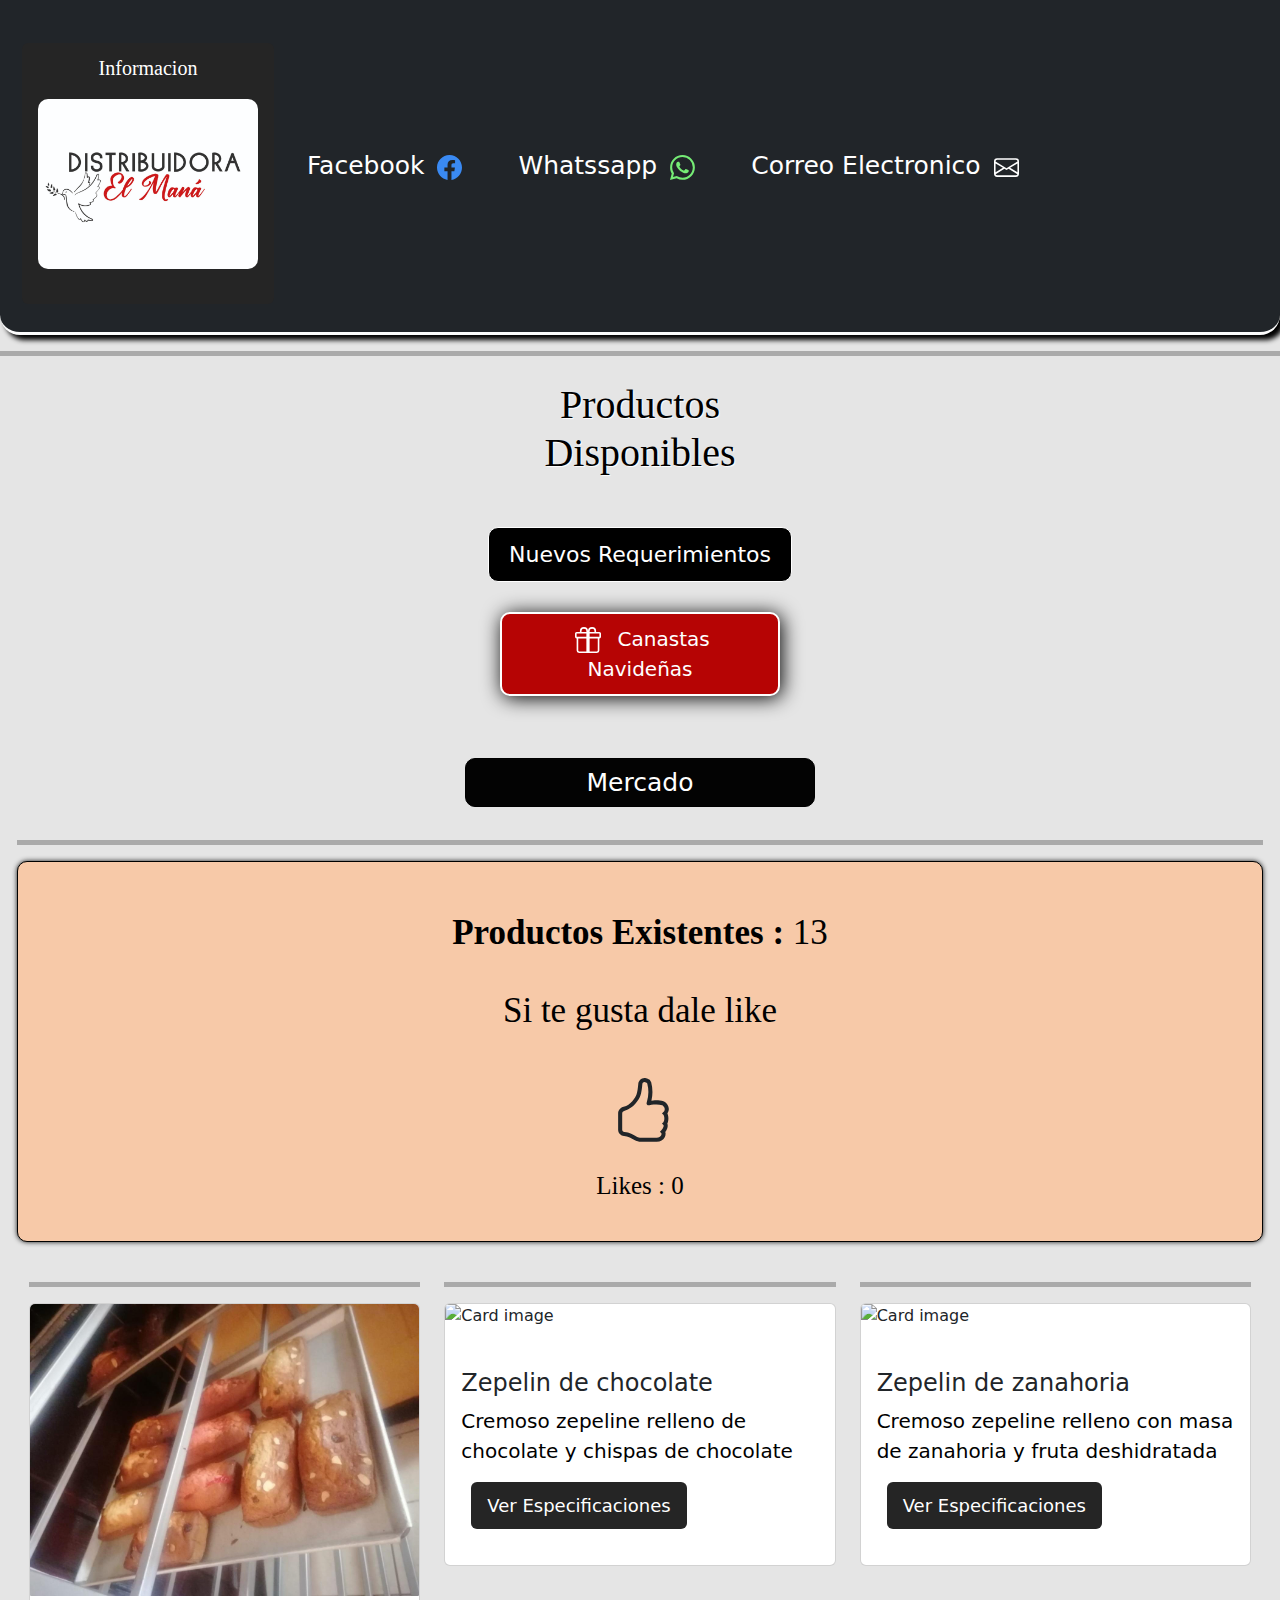
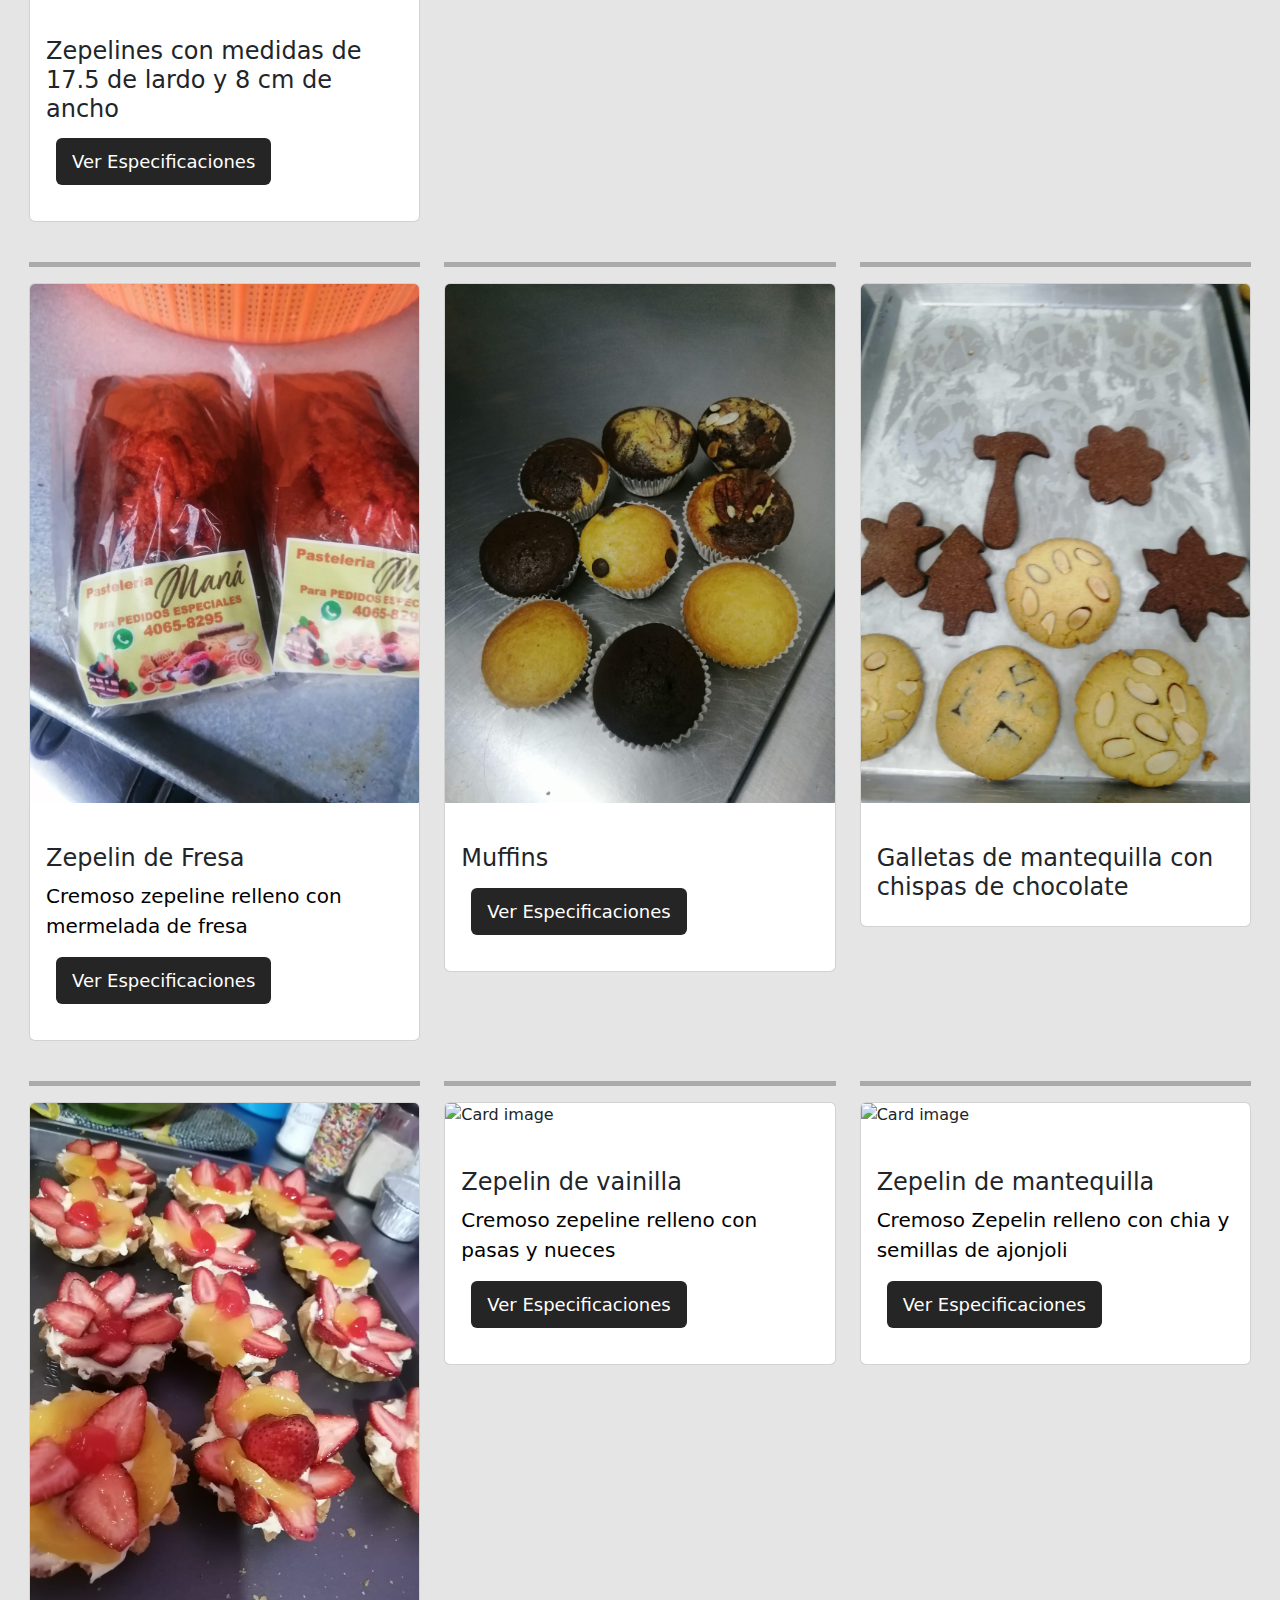
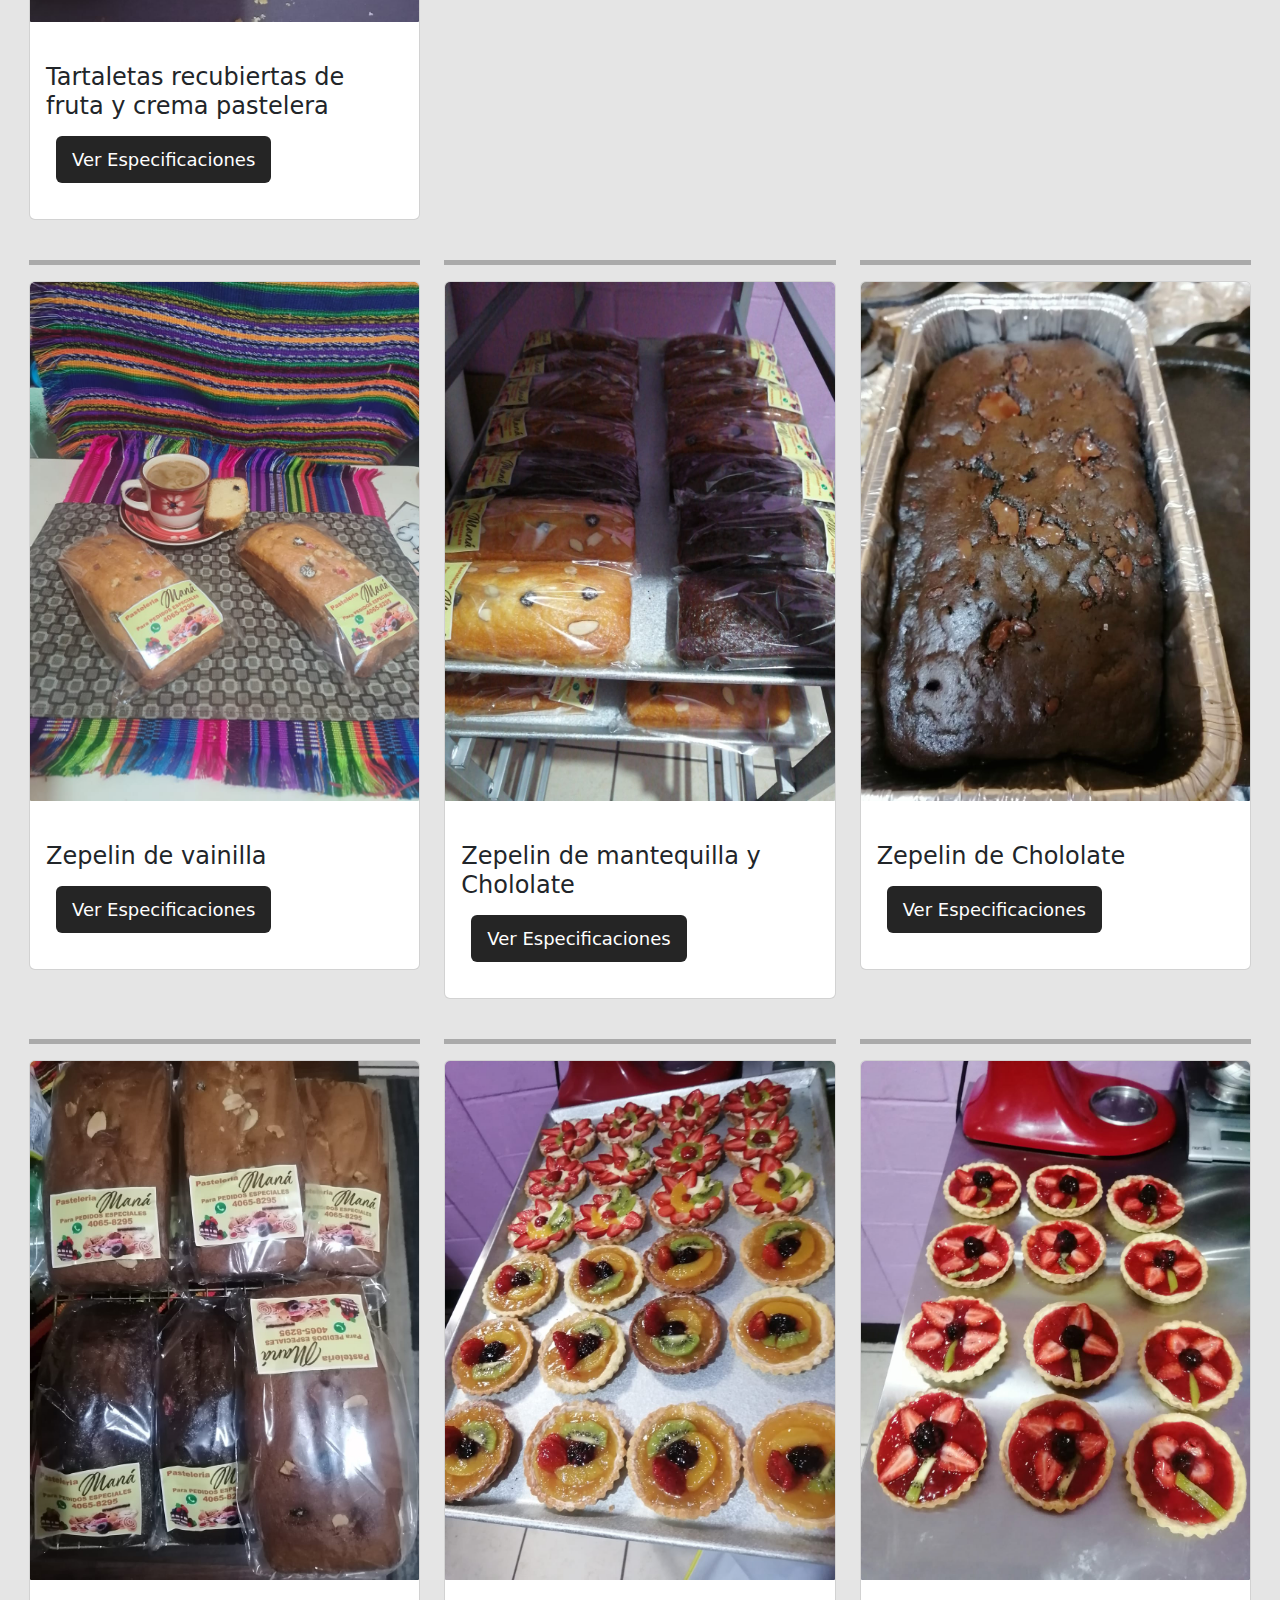
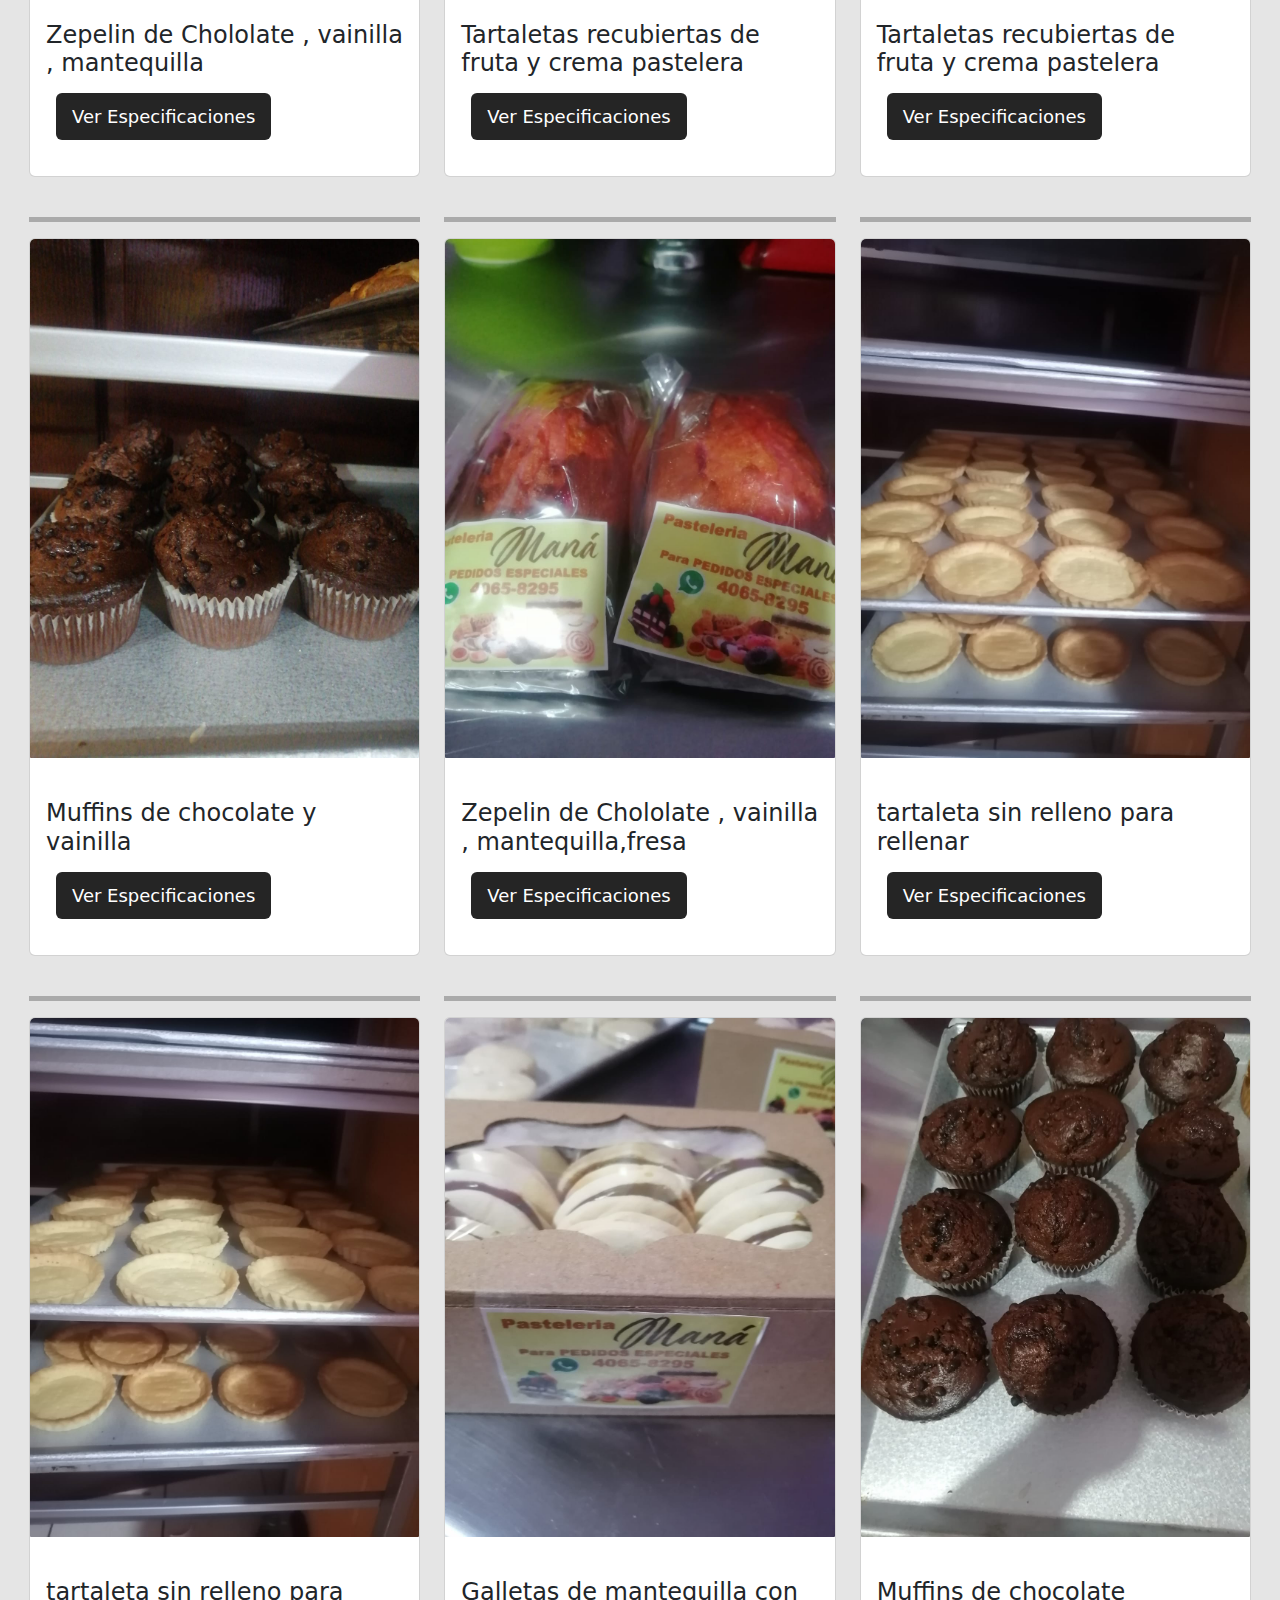
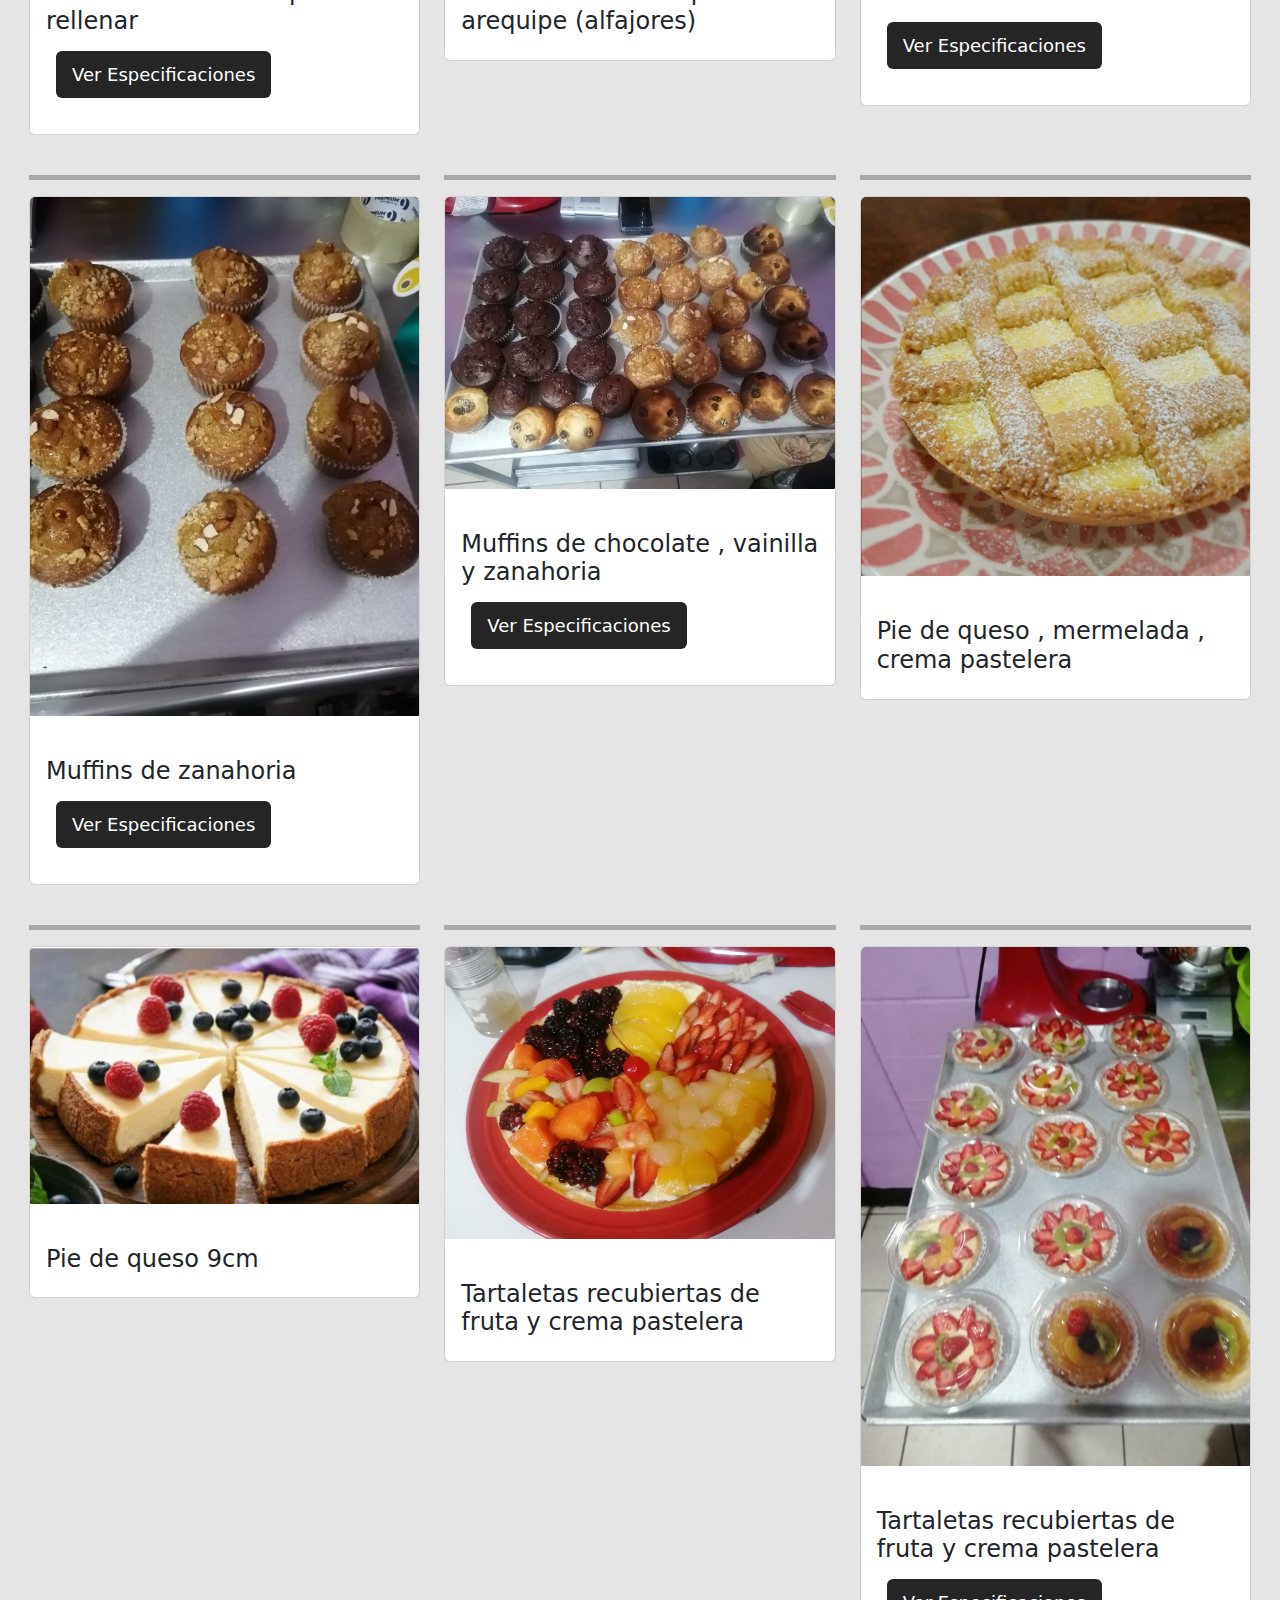
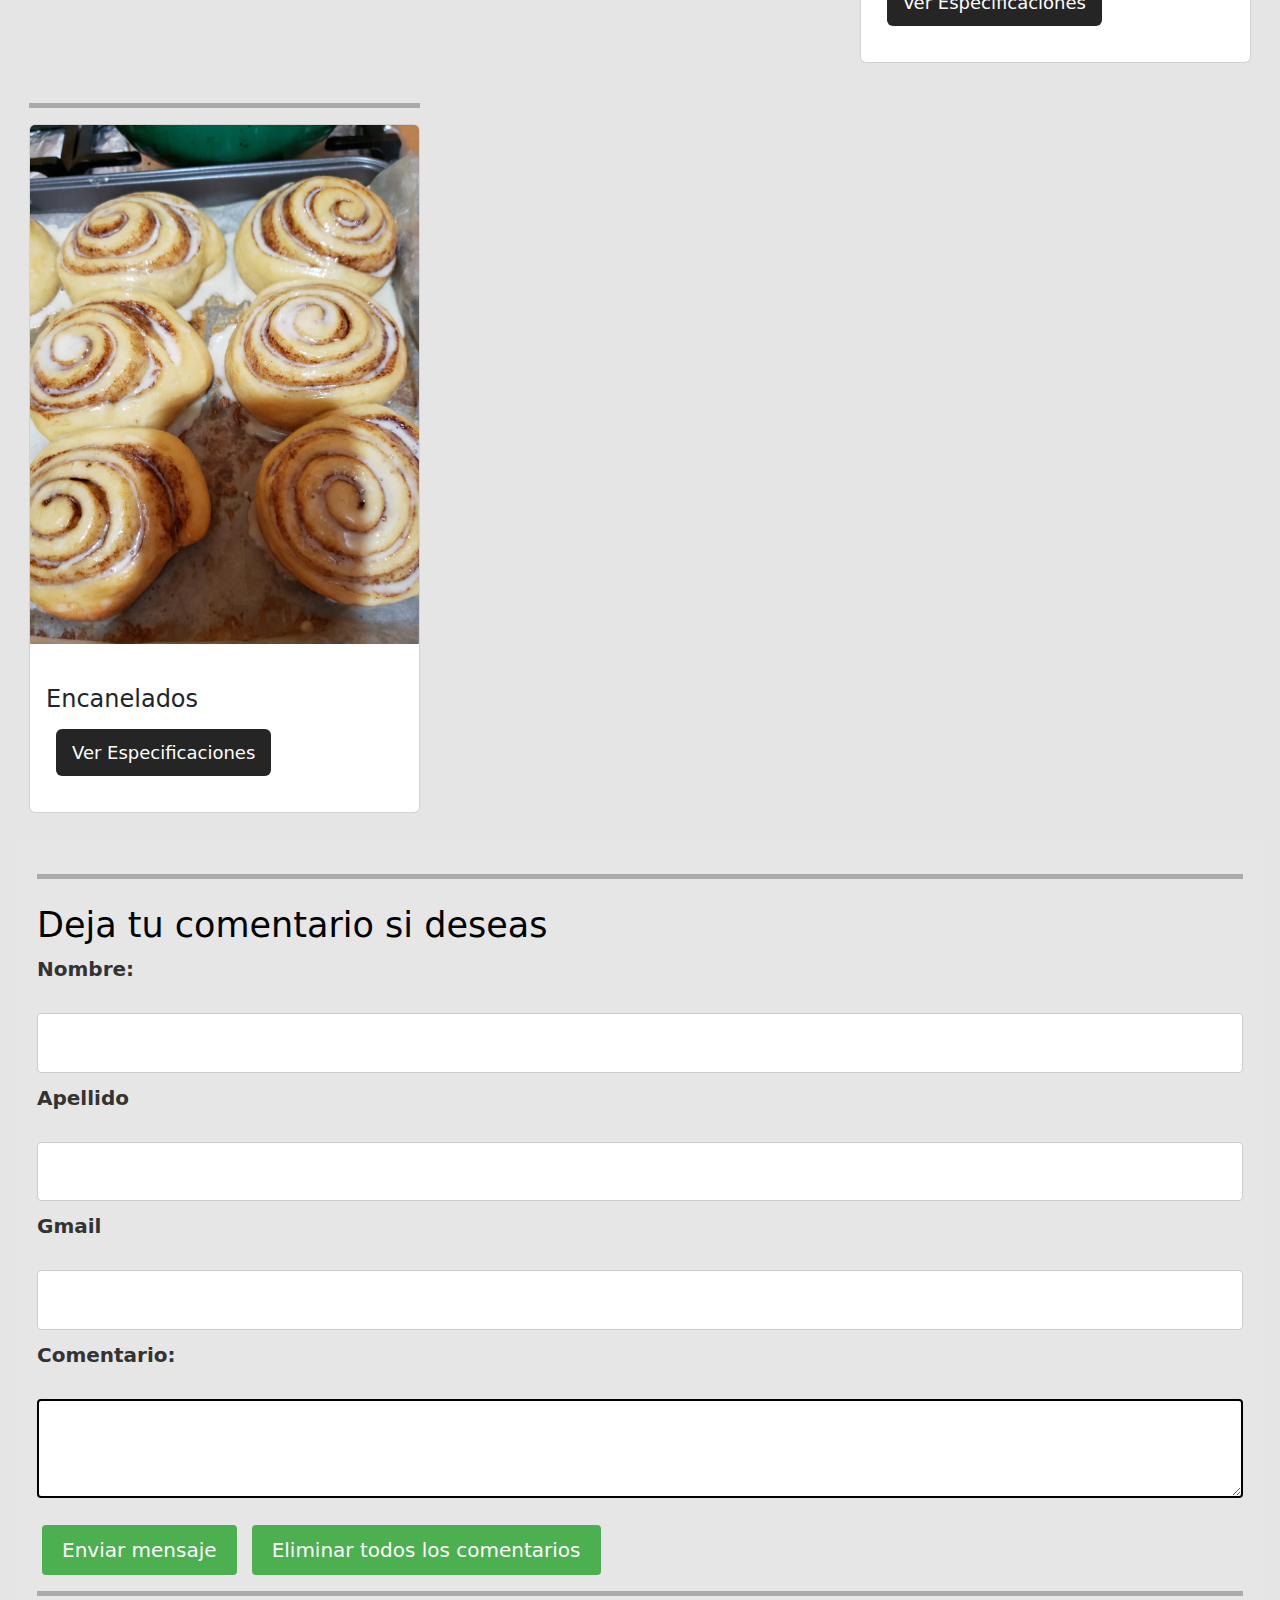
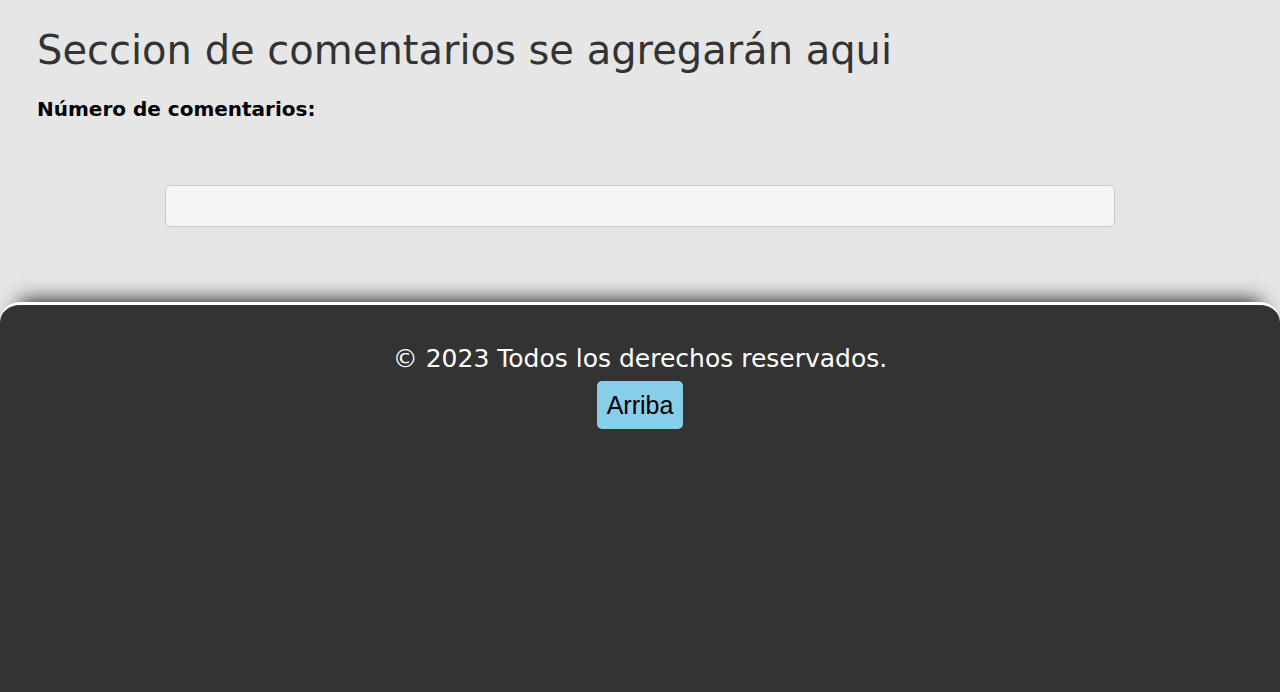
==== commit ed980bdb: "Update index.html" ====
--- a/index.html
+++ b/index.html
@@ -761,7 +761,7 @@
   text-align: center;
   display: block;
   margin: 30px auto;
-  font-size: 20px;
+  font-size: 22px;
   background-color:rgb(0, 0, 0);
   color: white;
   border-radius: 10px;
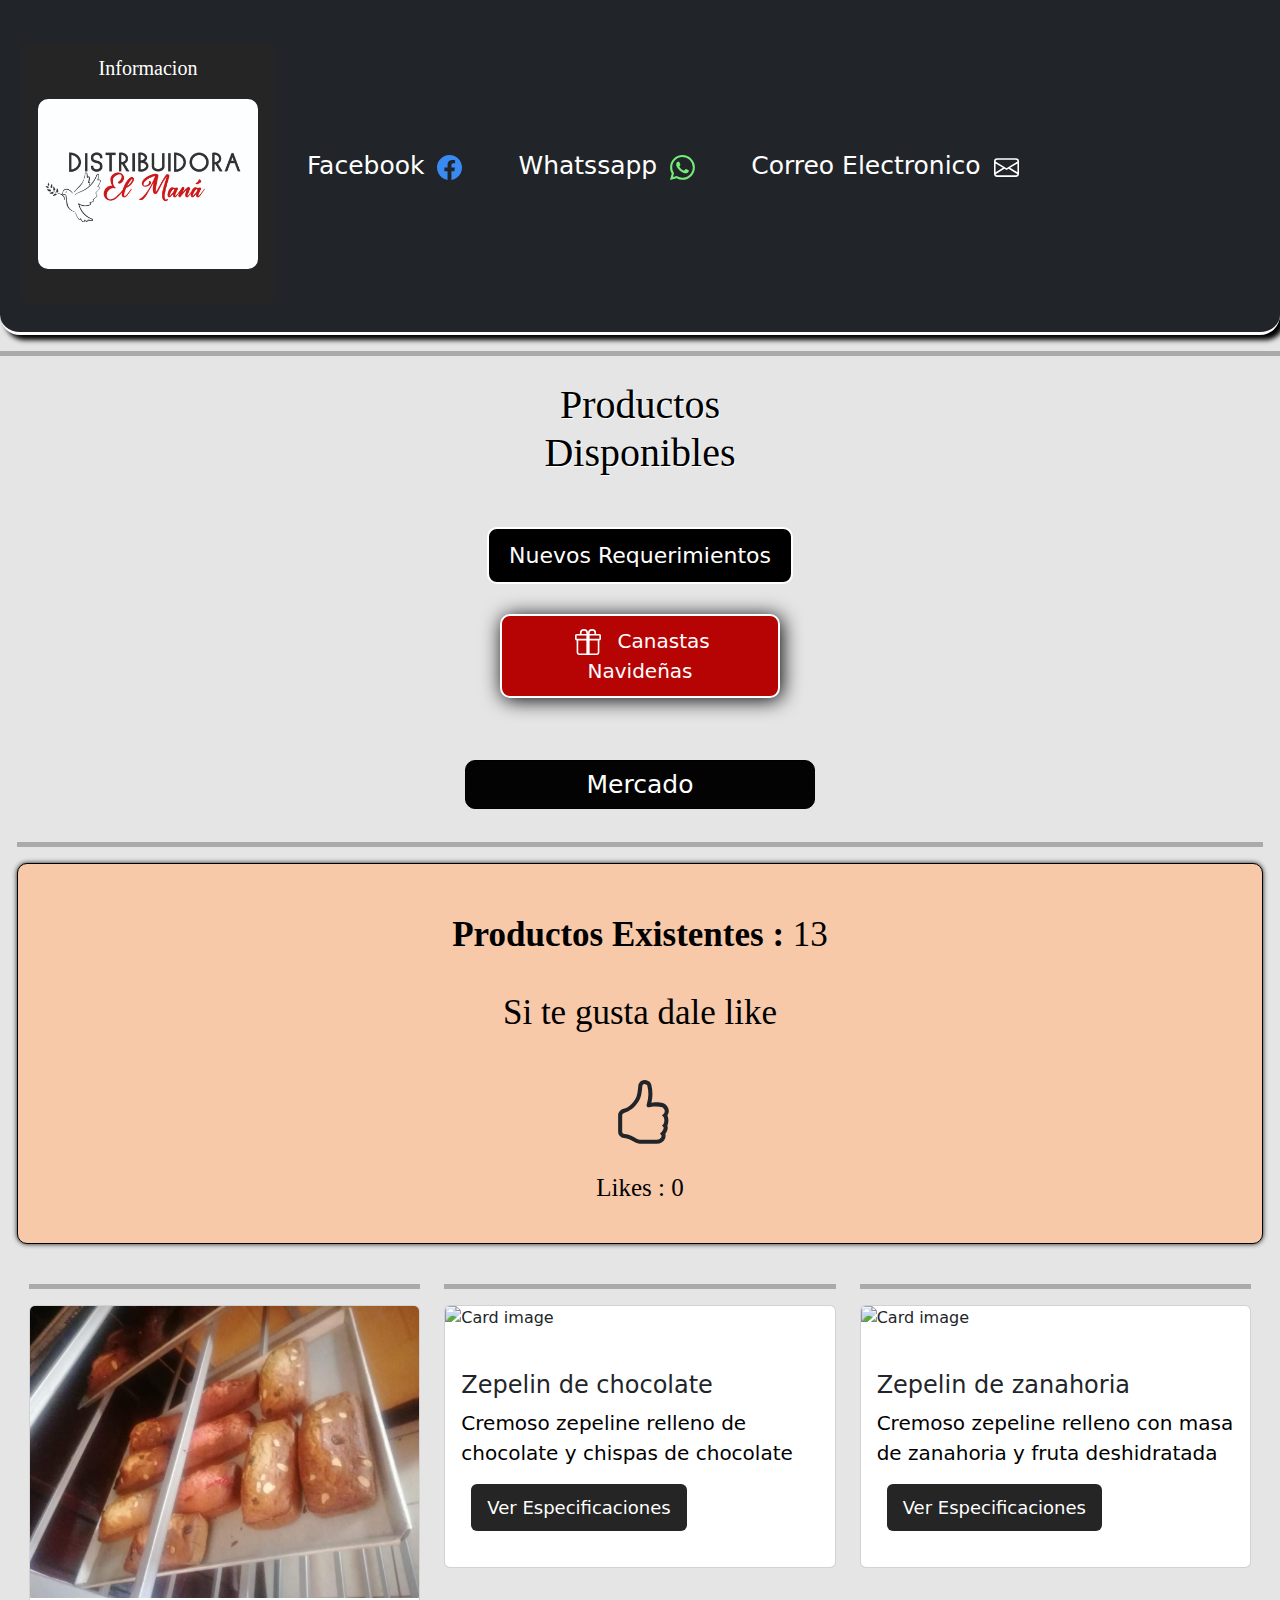
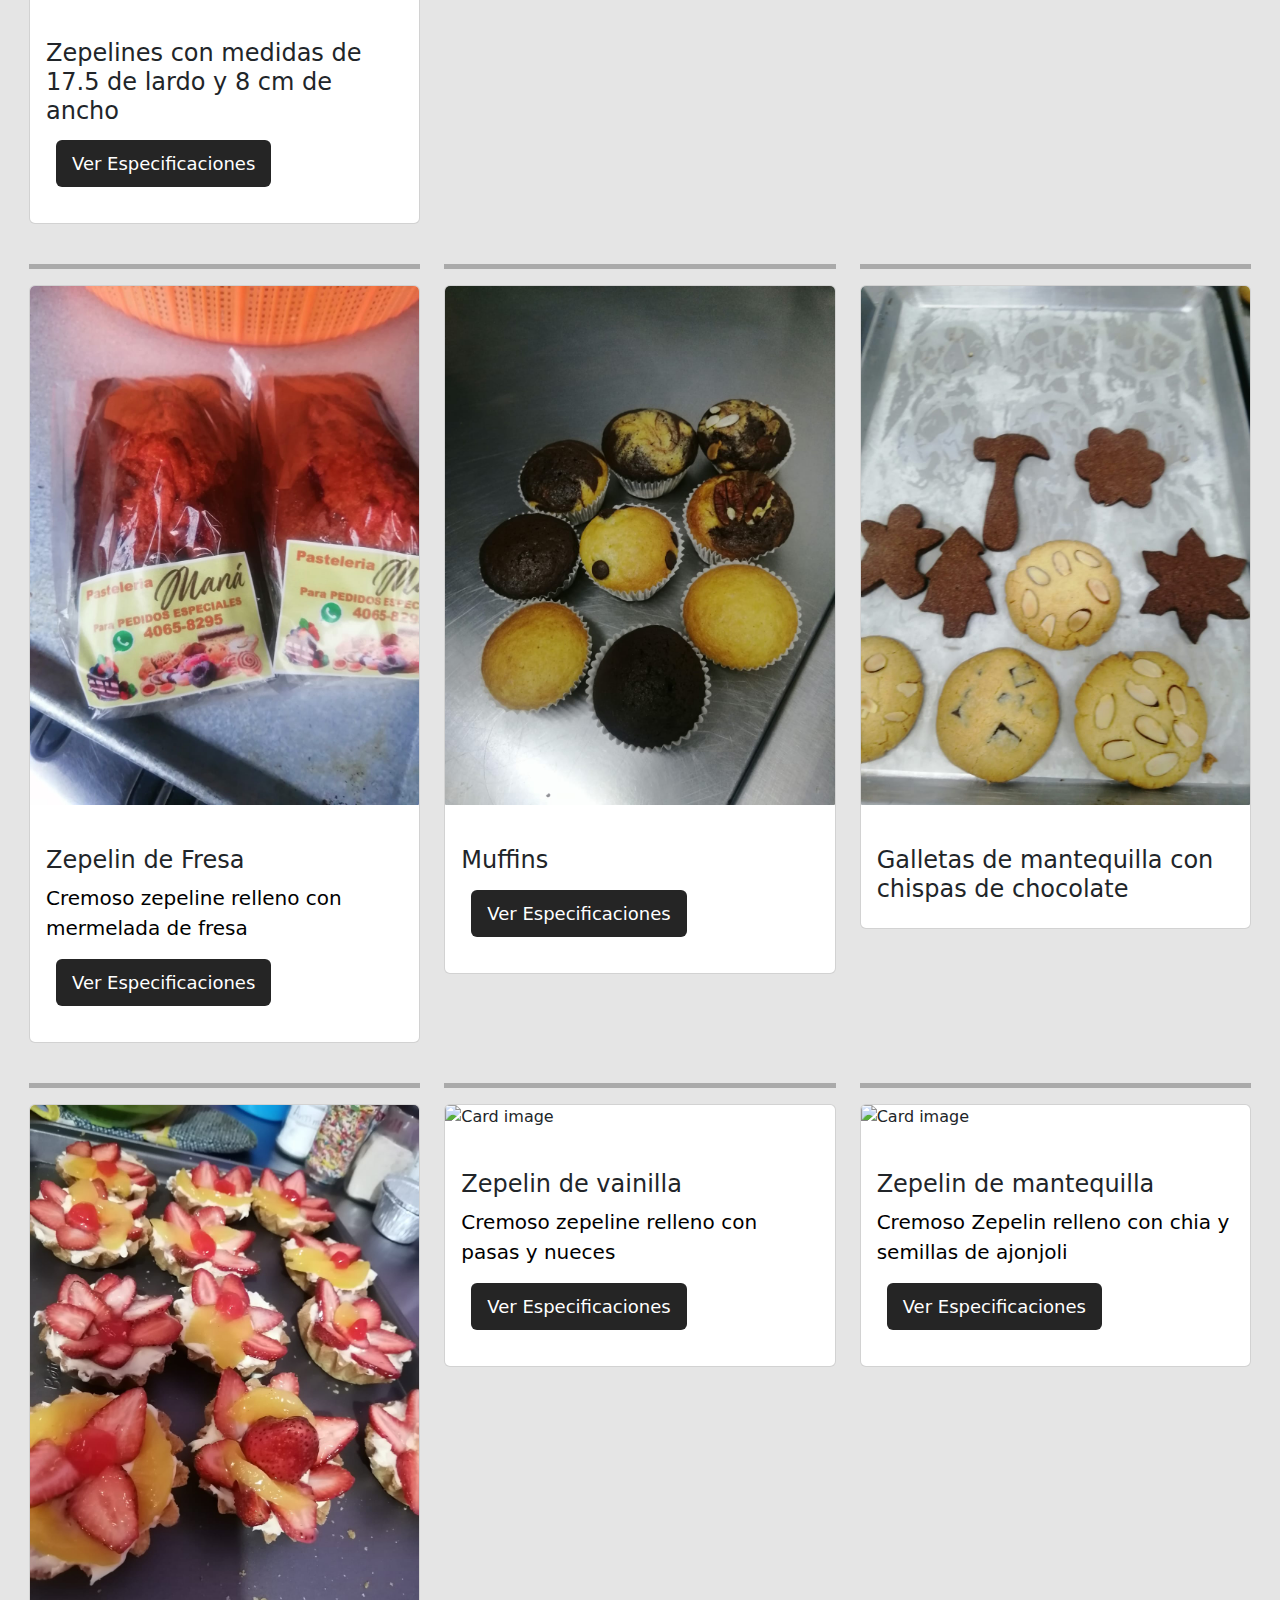
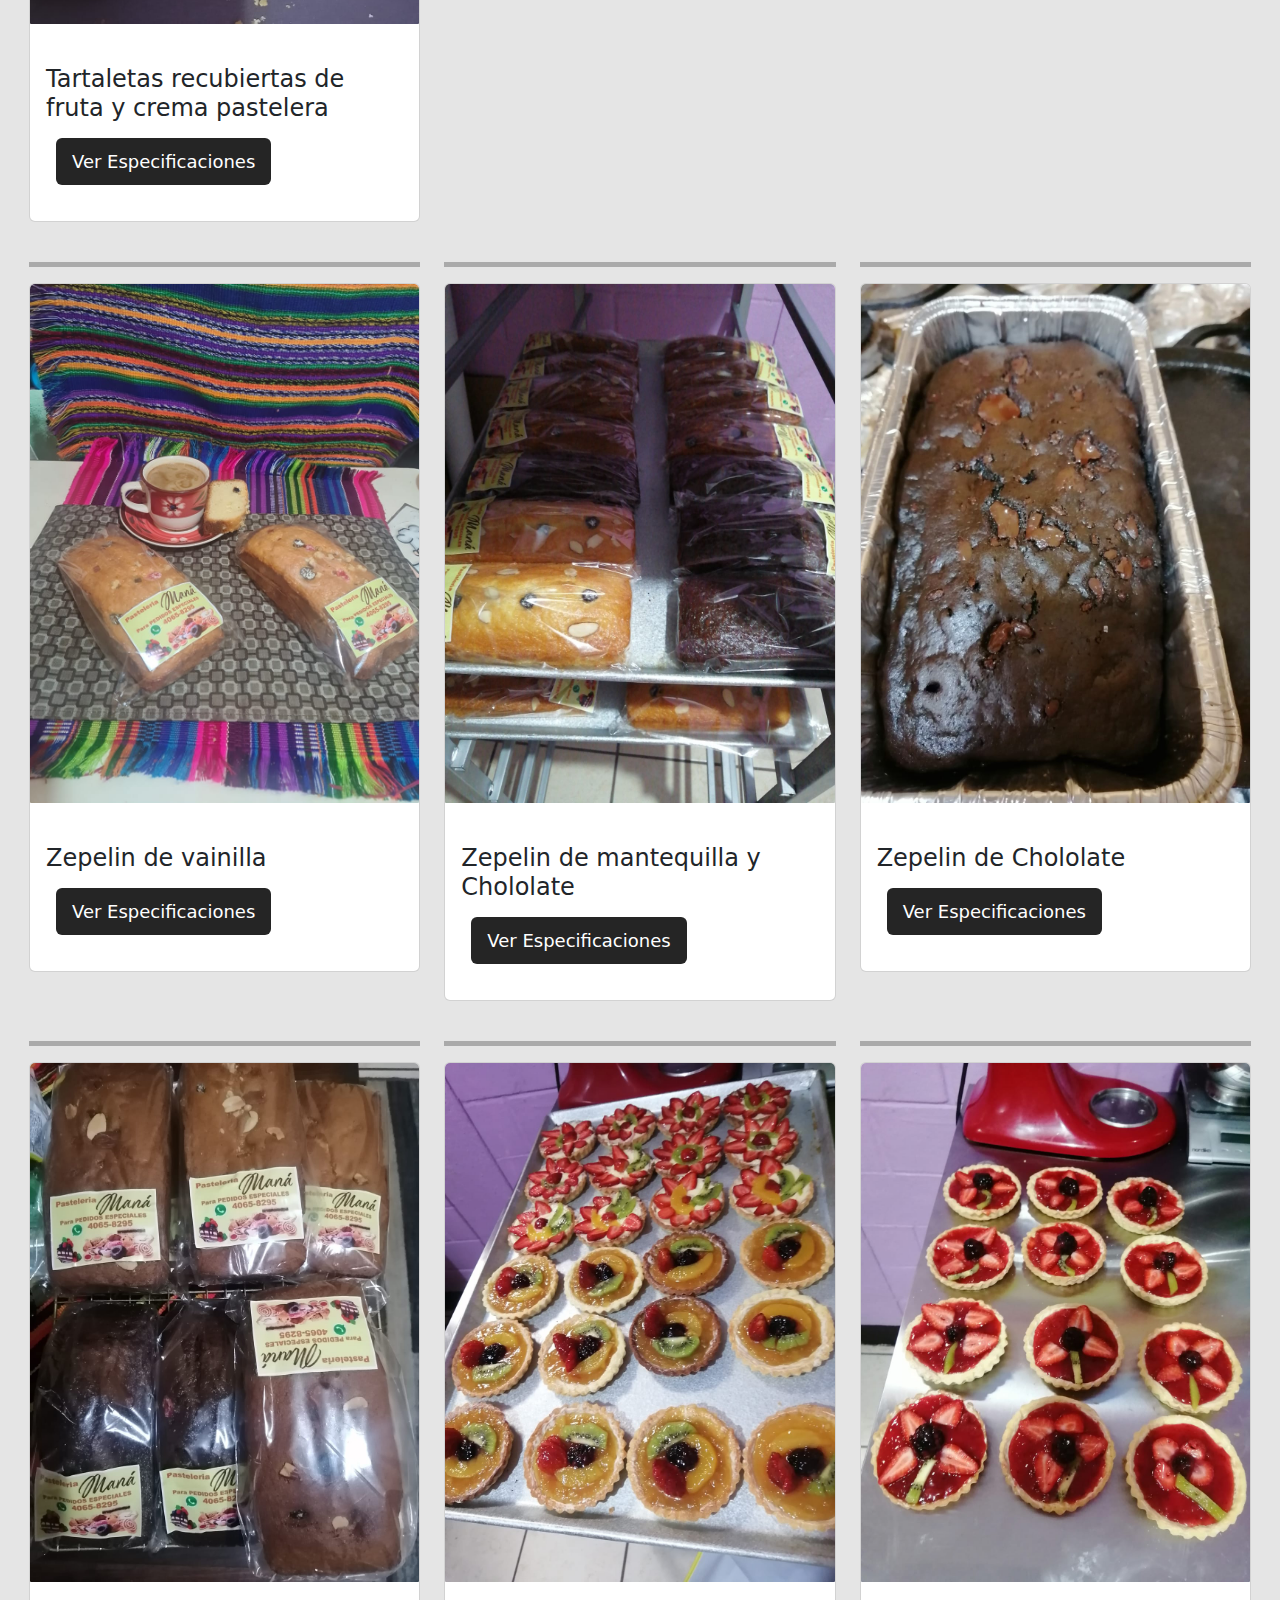
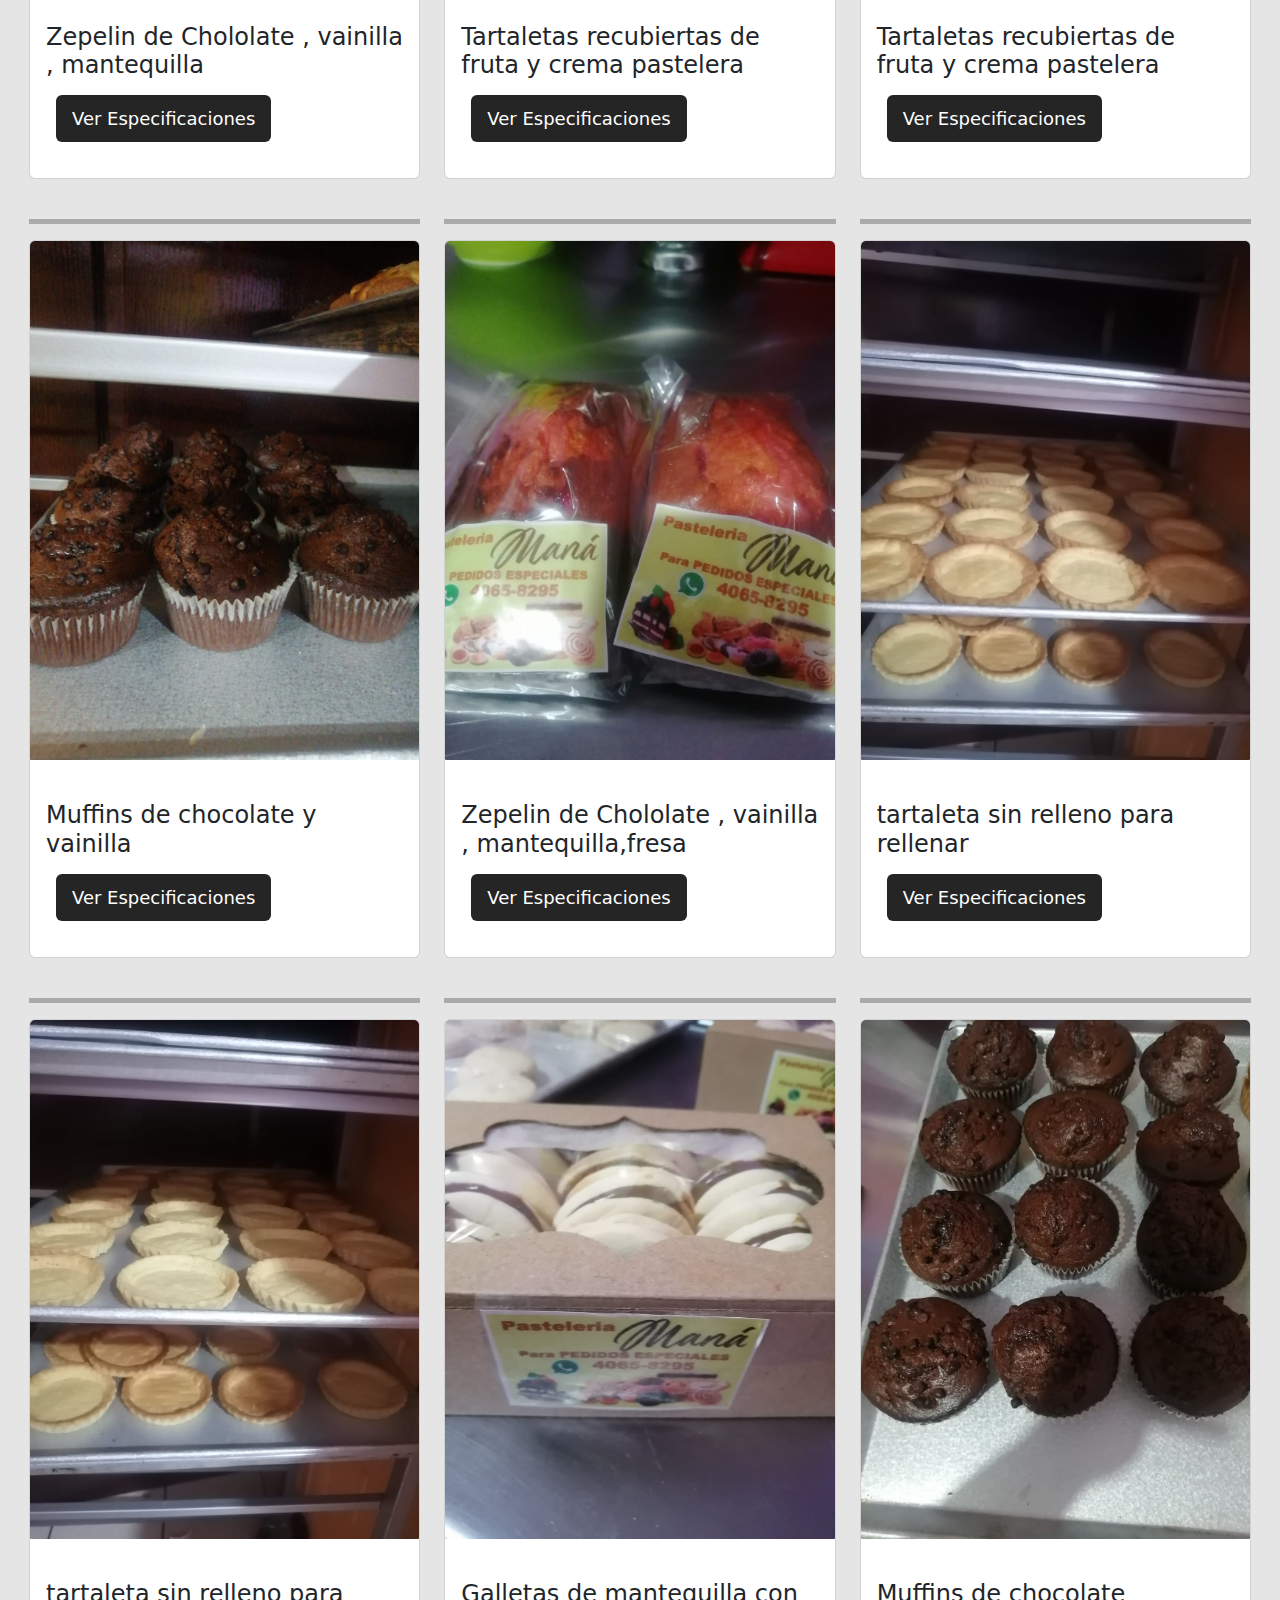
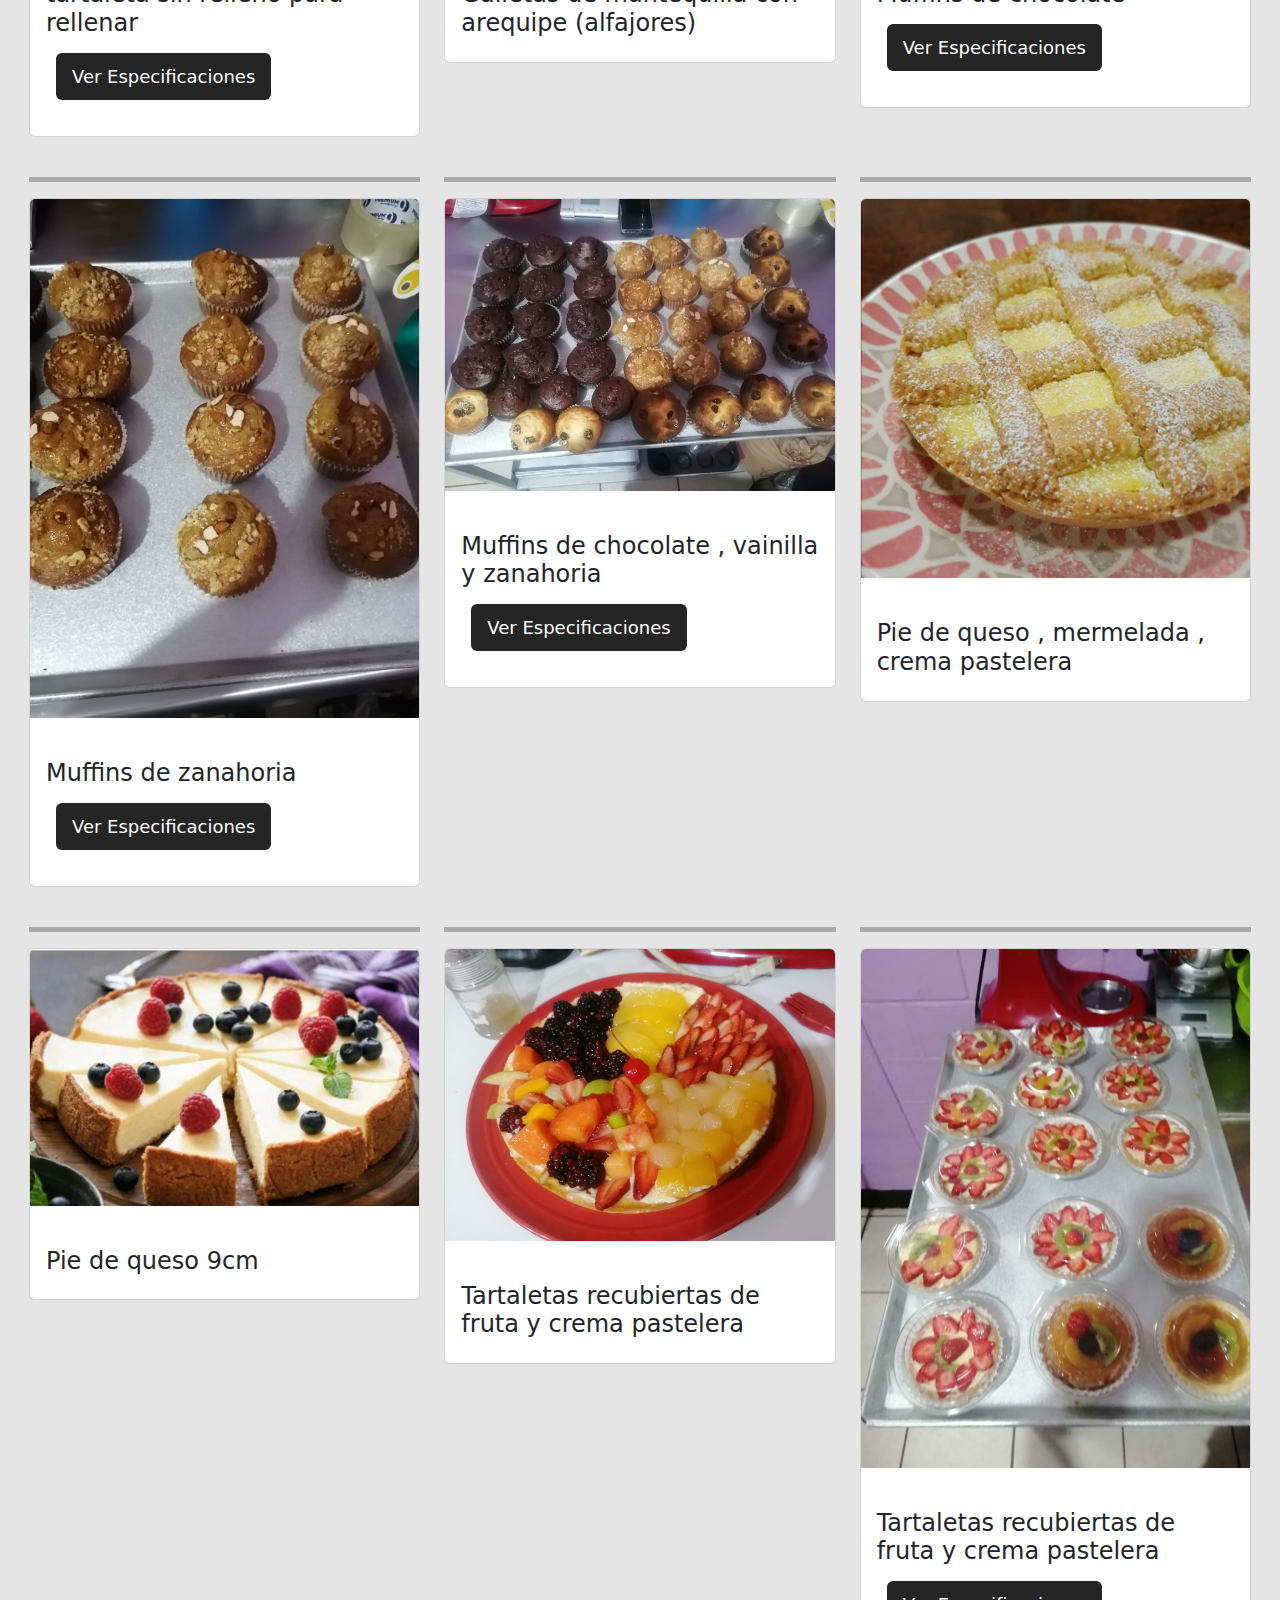
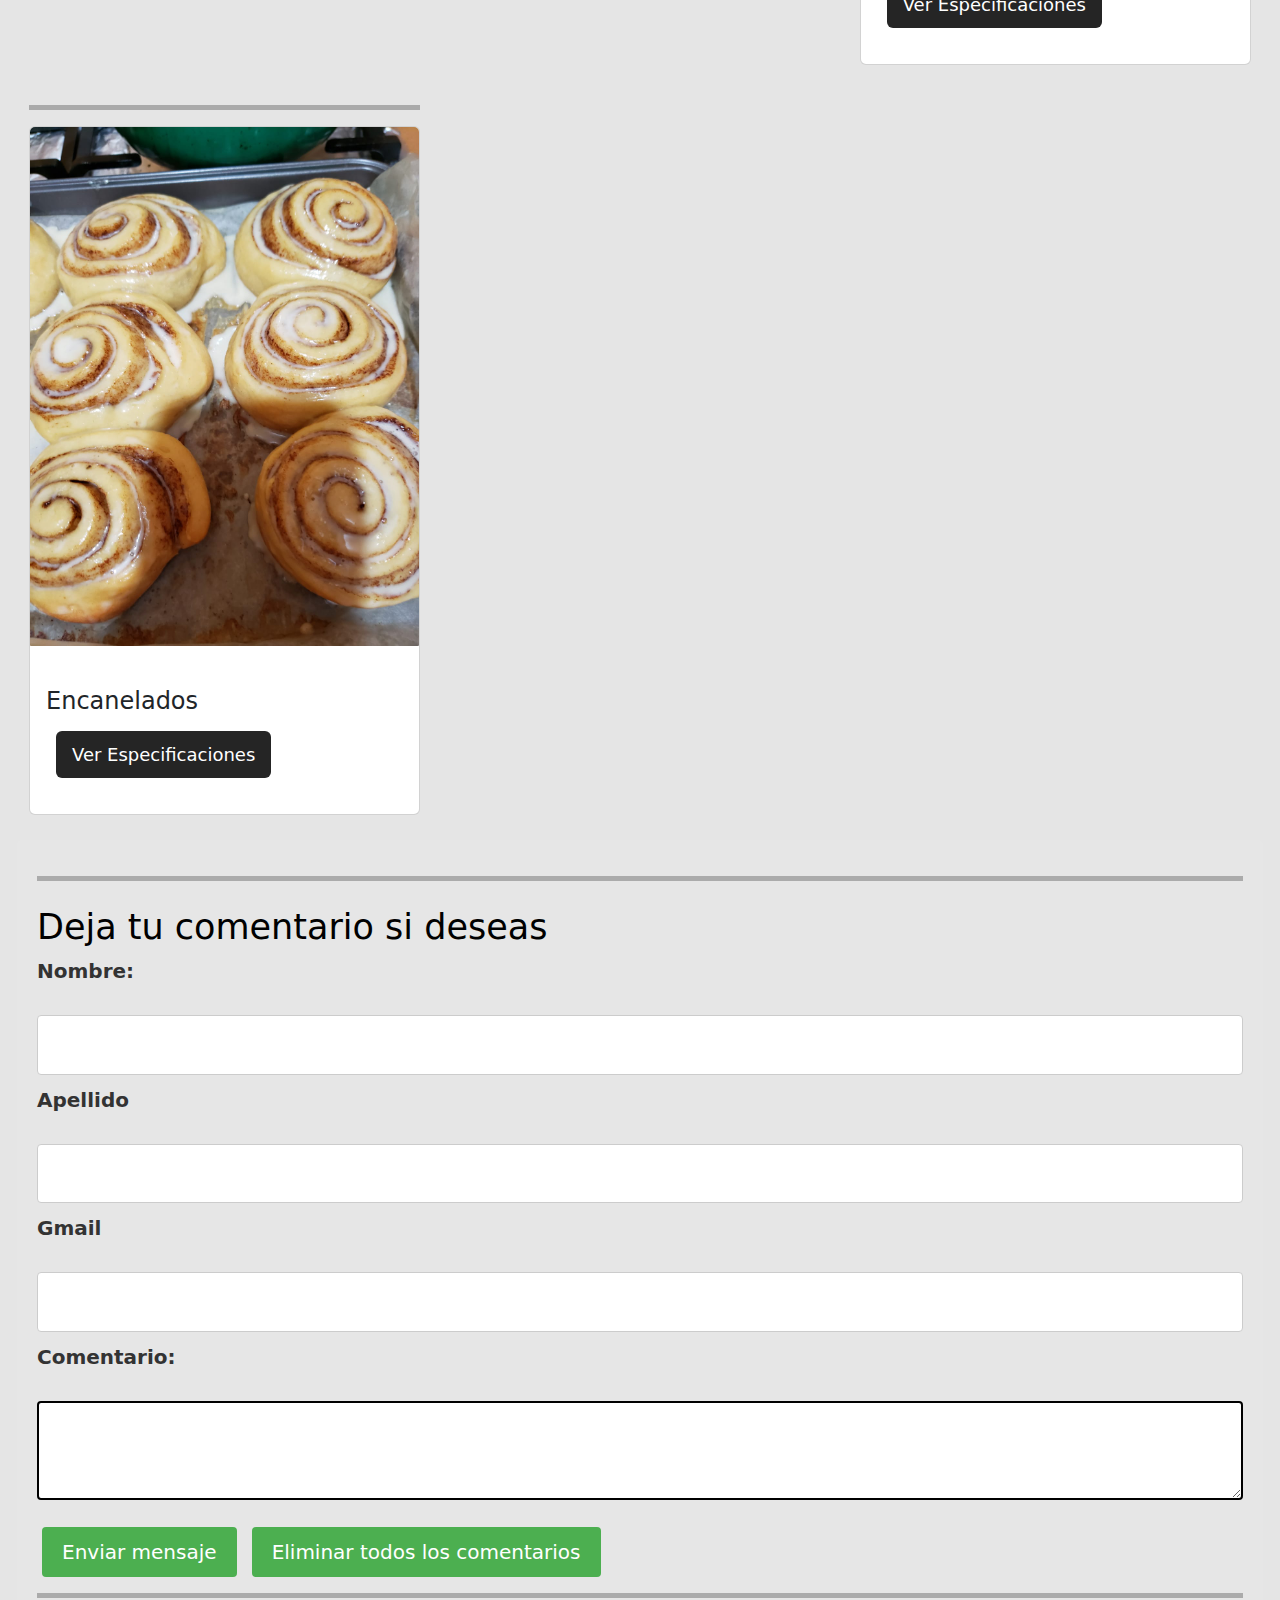
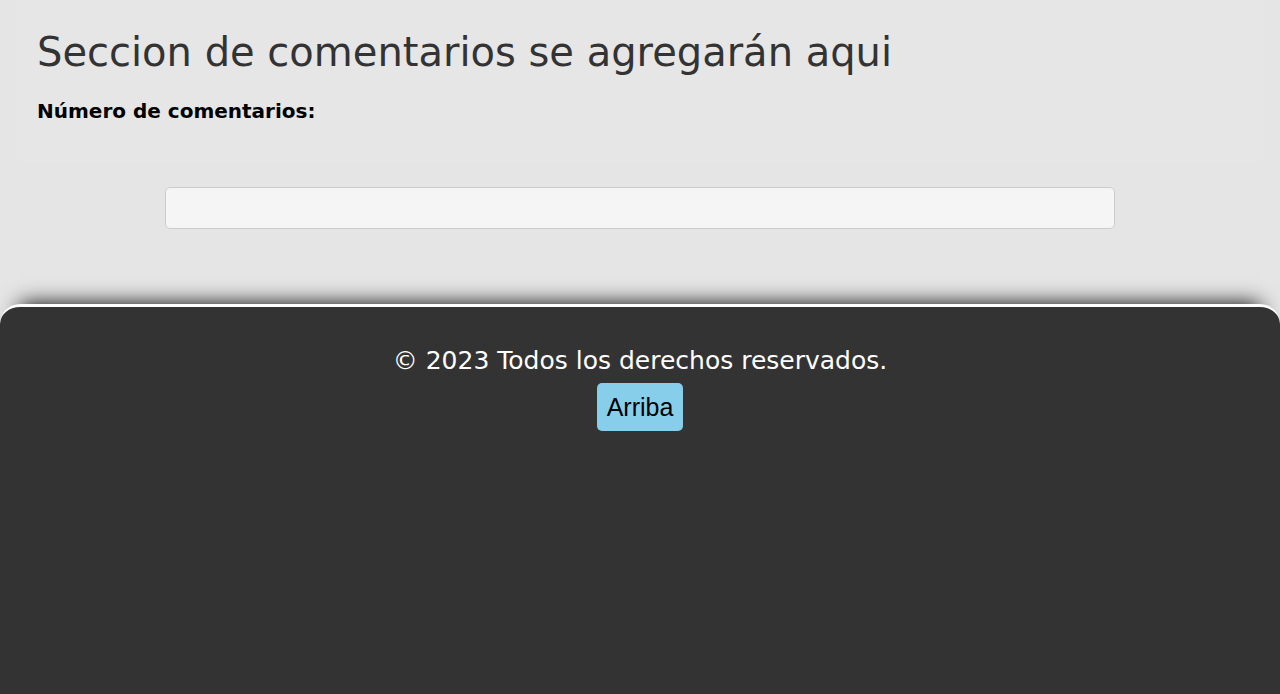
==== commit 2b3c81e3: "Update index.html" ====
--- a/index.html
+++ b/index.html
@@ -765,7 +765,7 @@
   background-color:rgb(0, 0, 0);
   color: white;
   border-radius: 10px;
-  border: 1px solid white !important;
+  border: 2px solid white !important;
 }
 
 
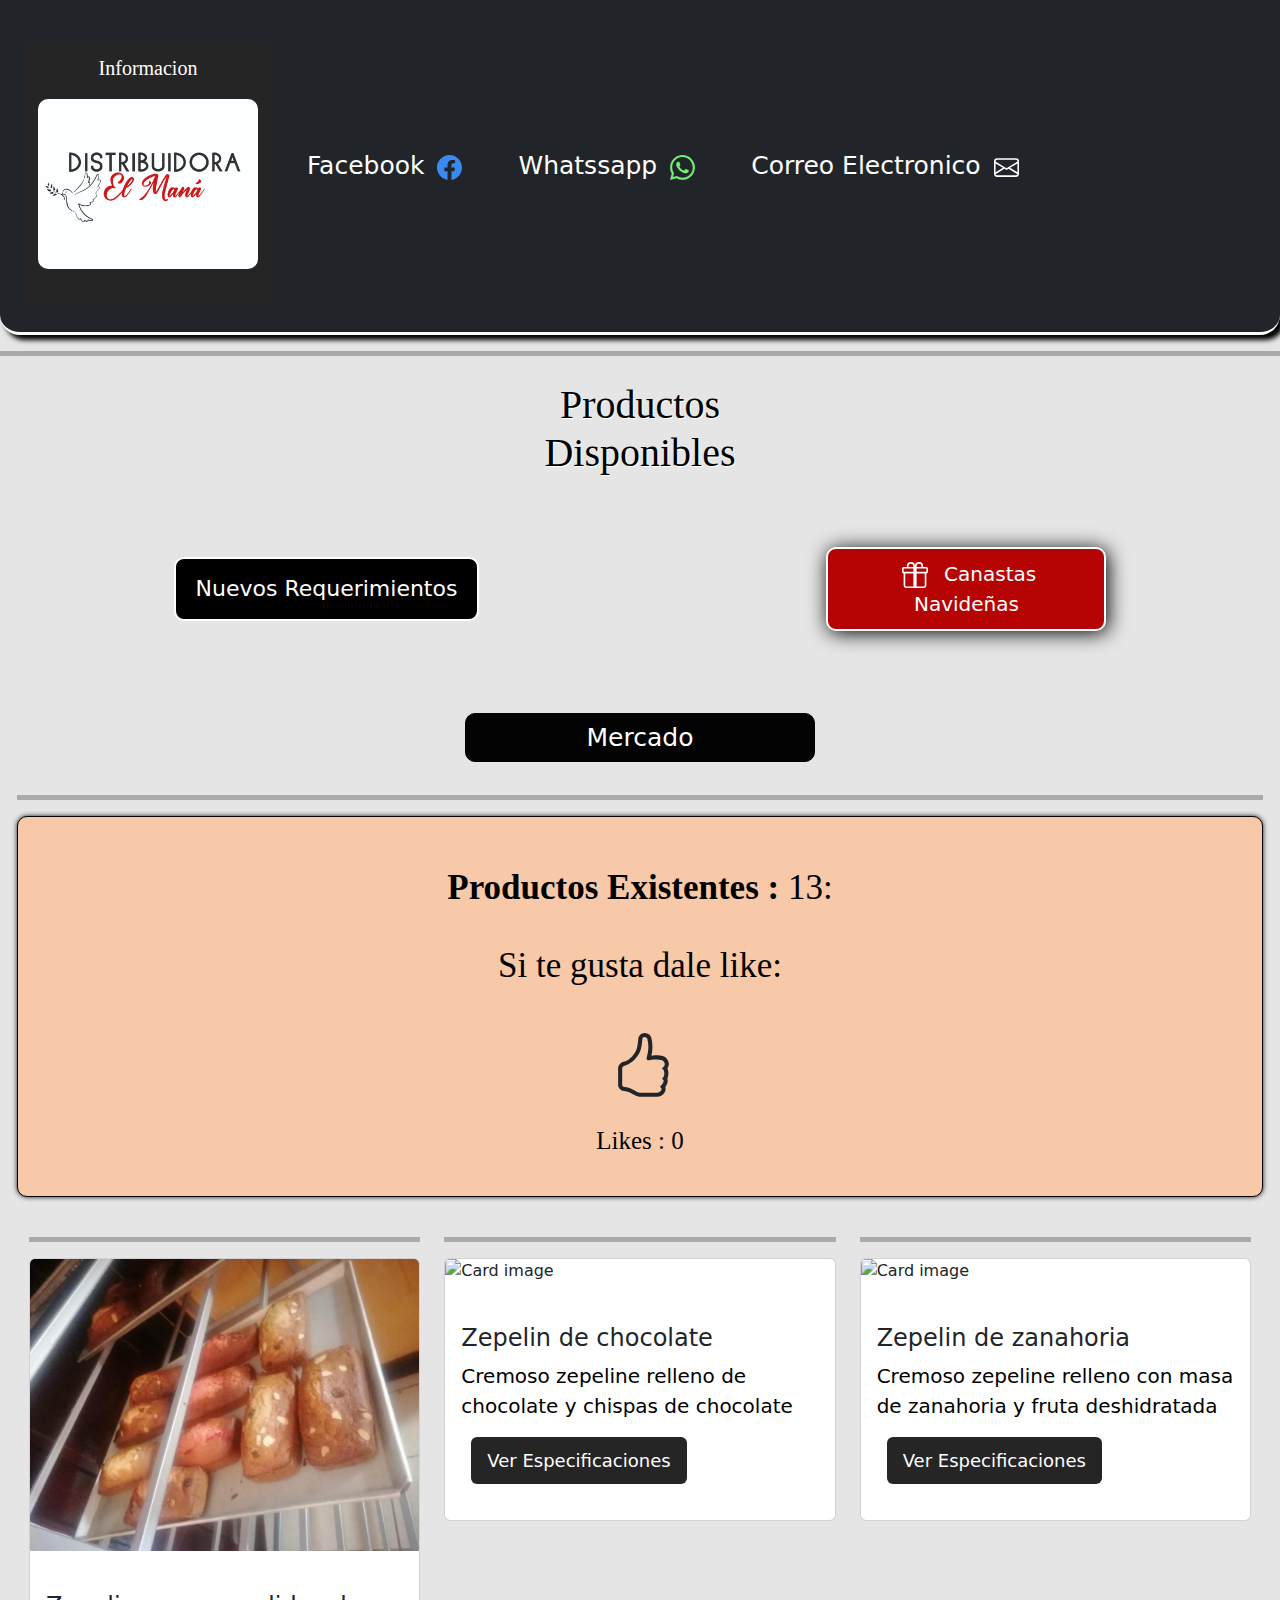
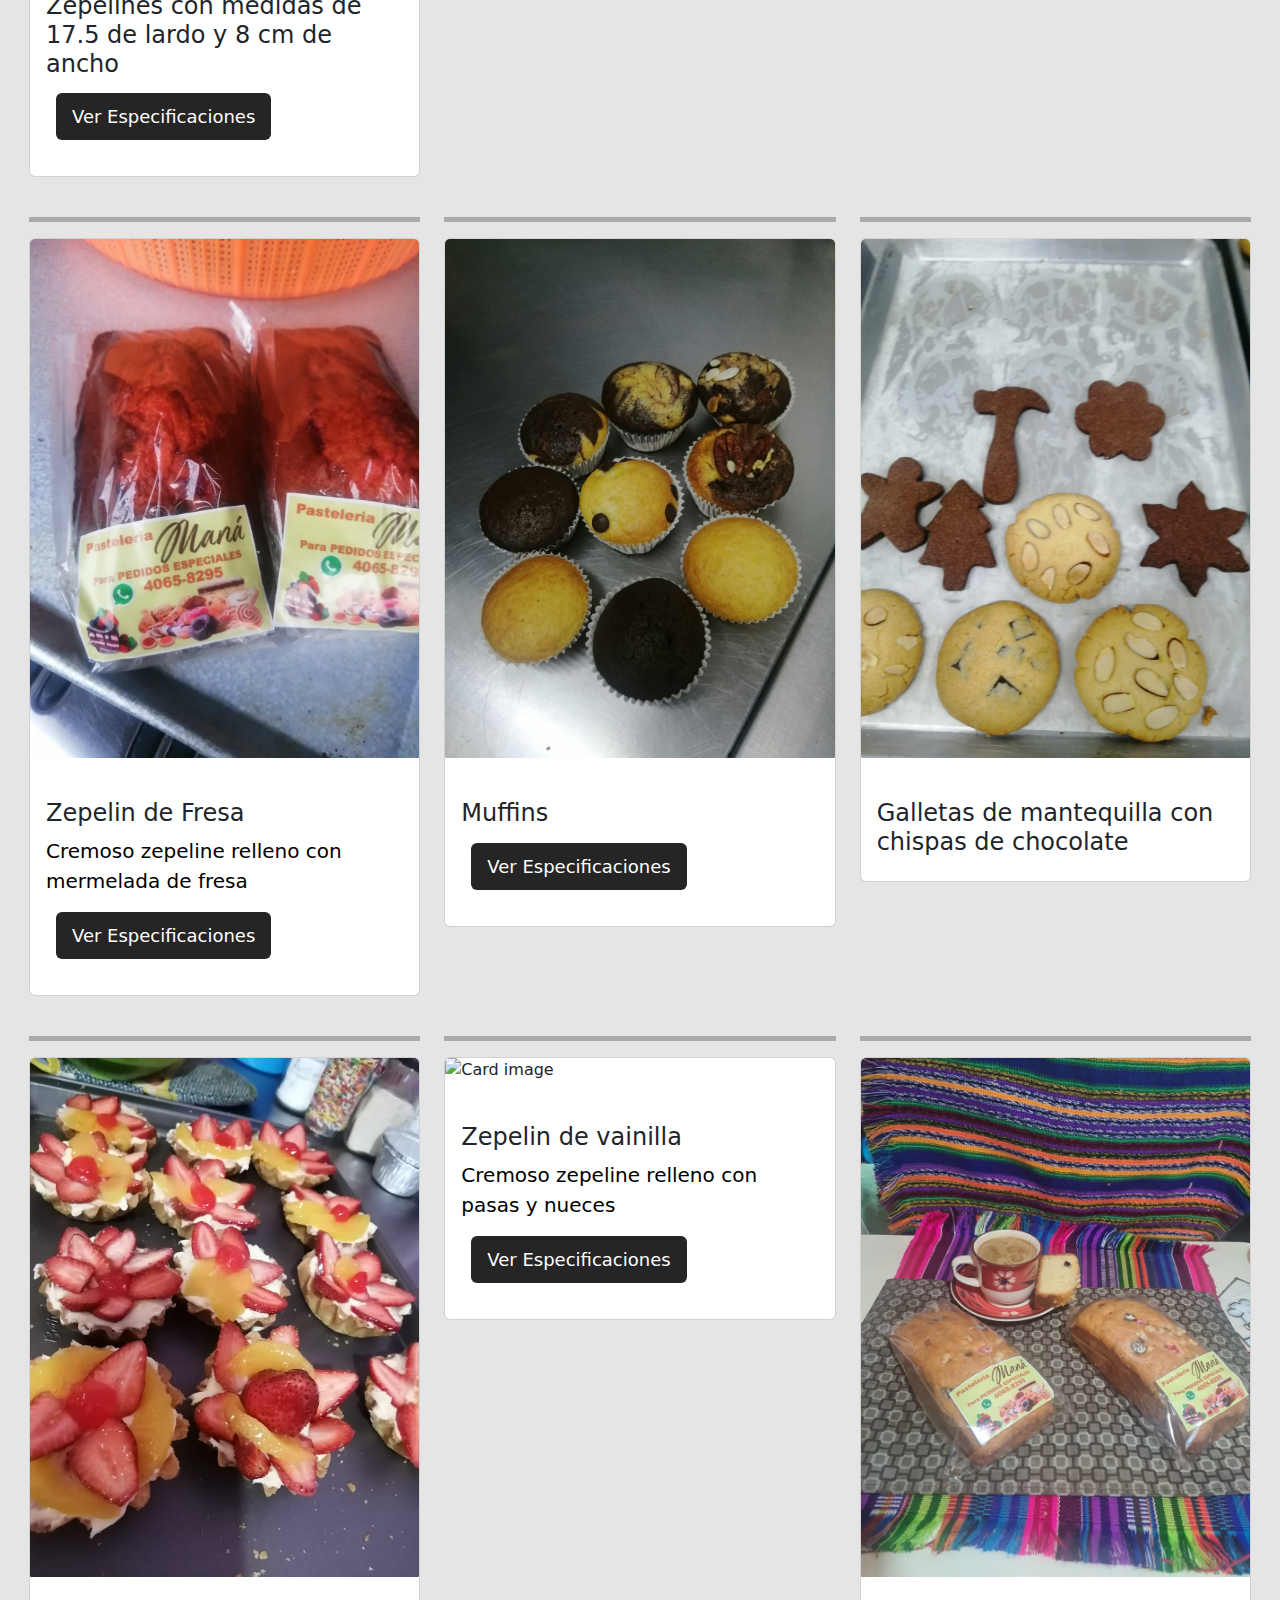
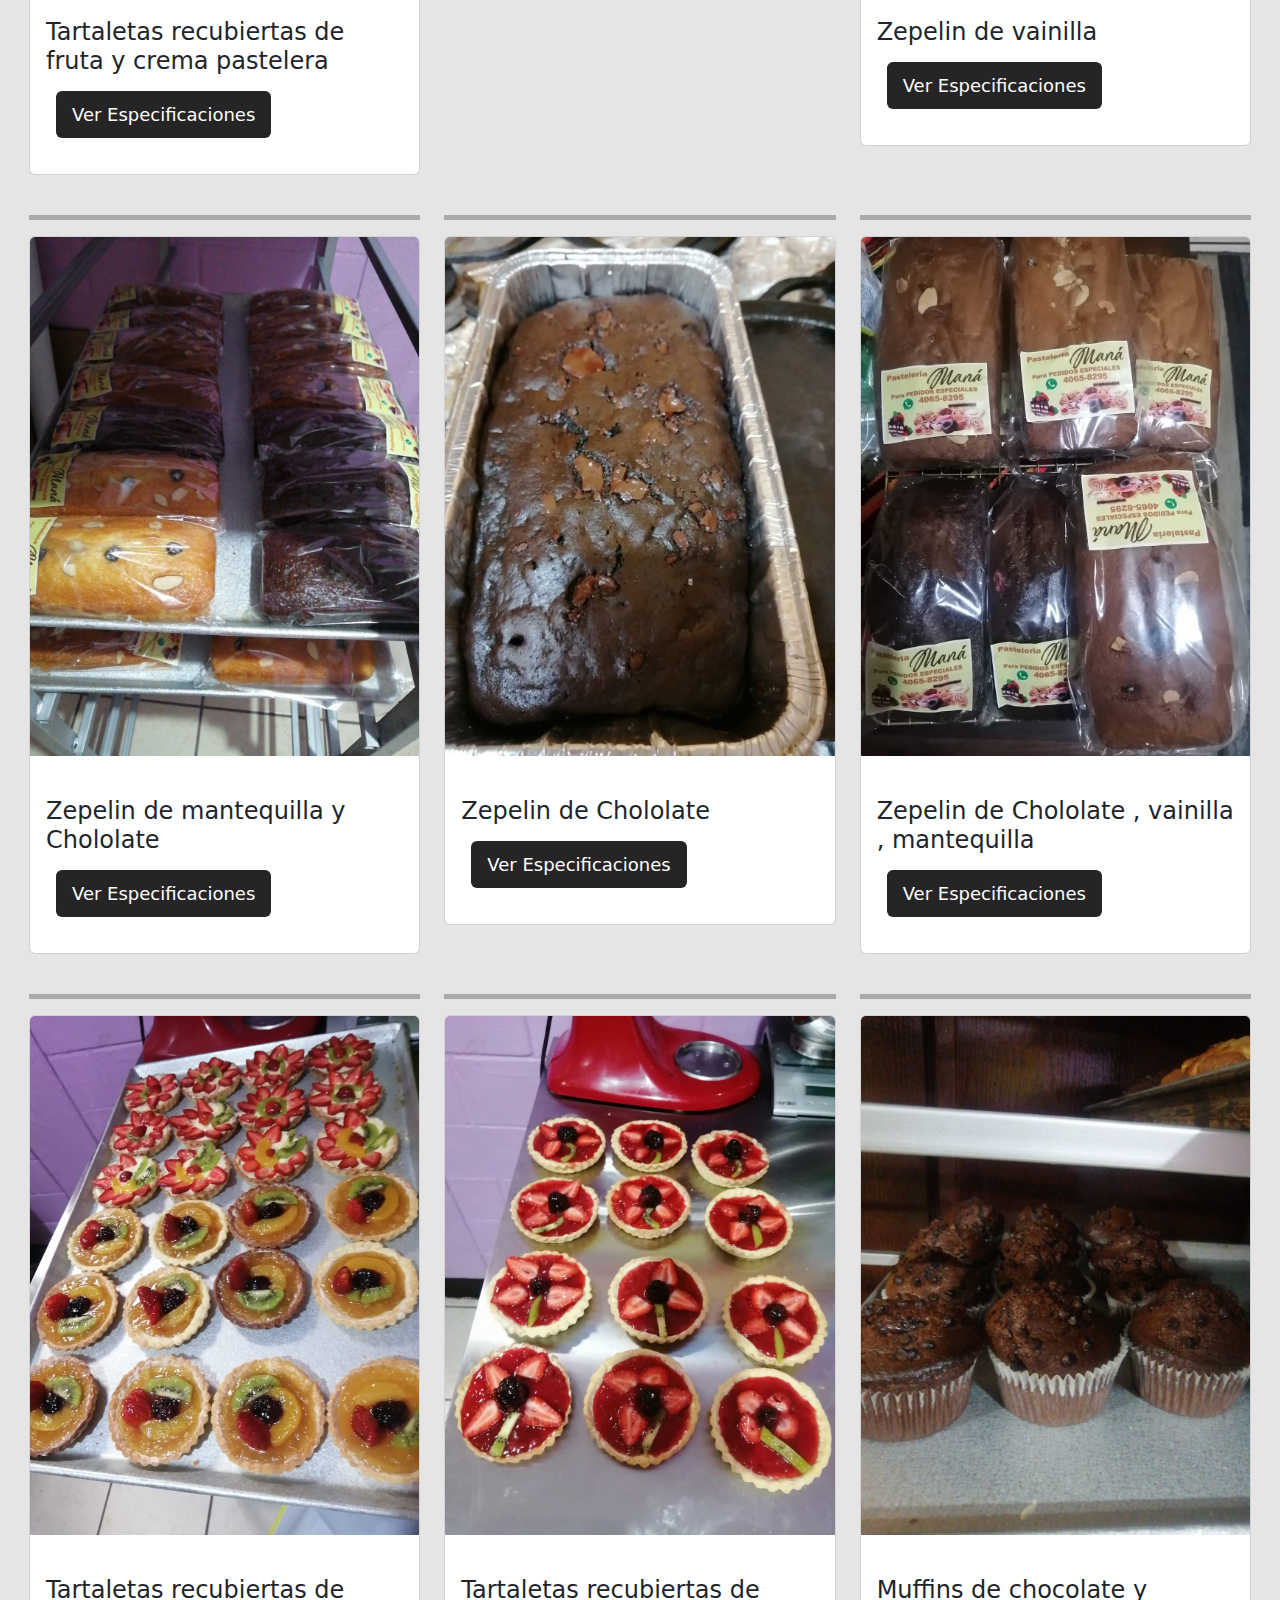
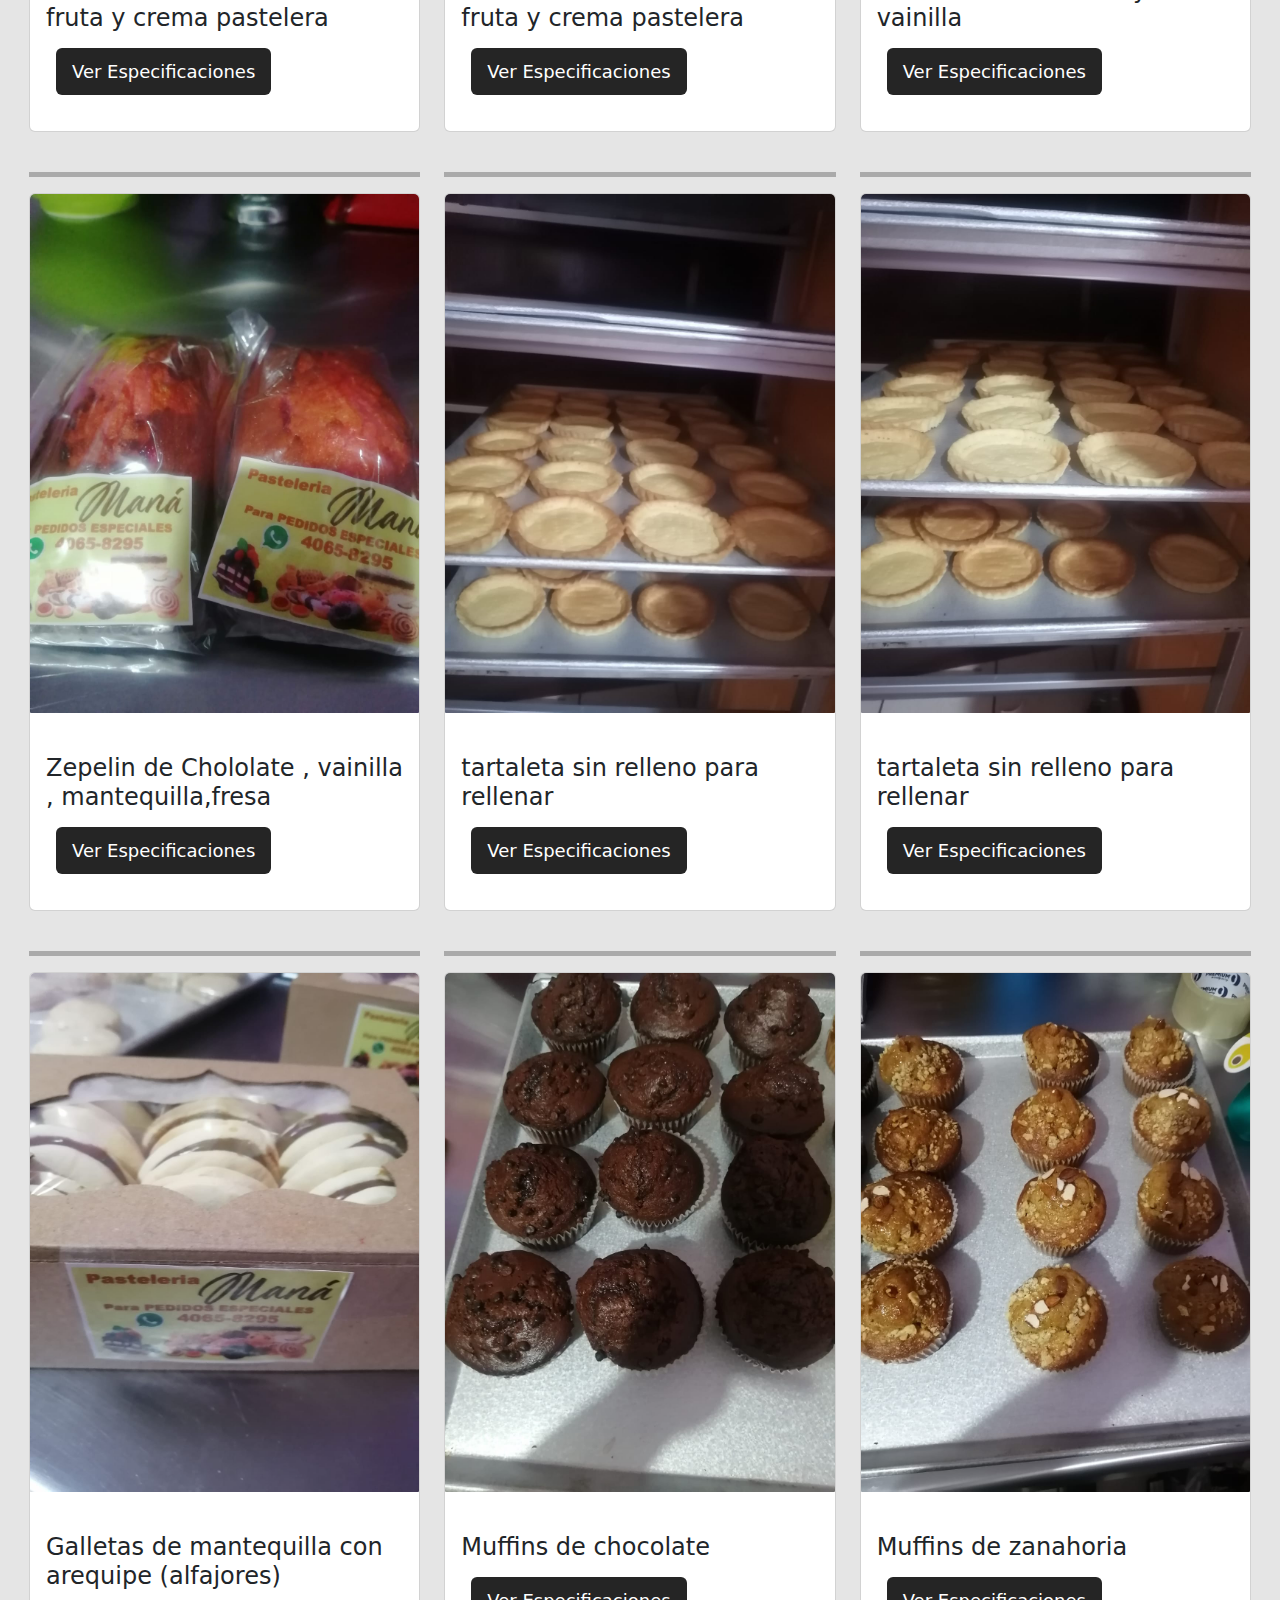
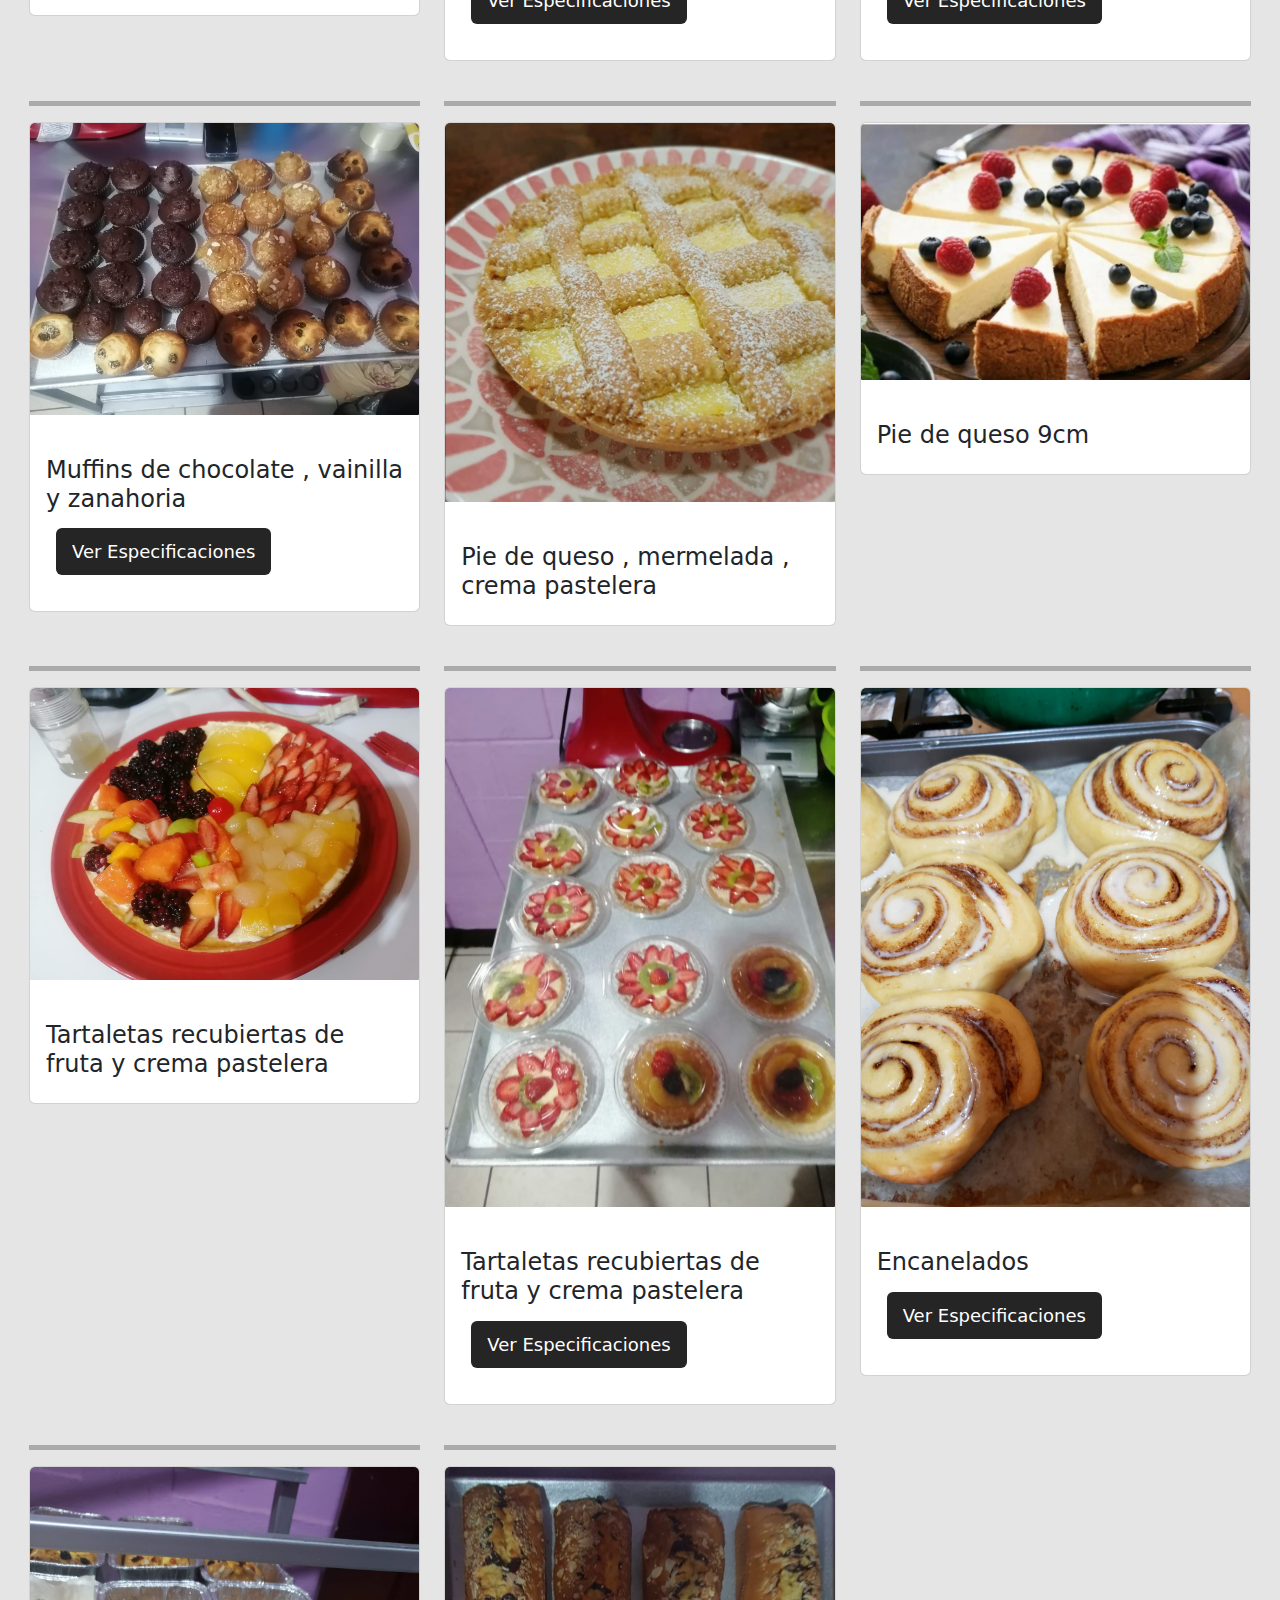
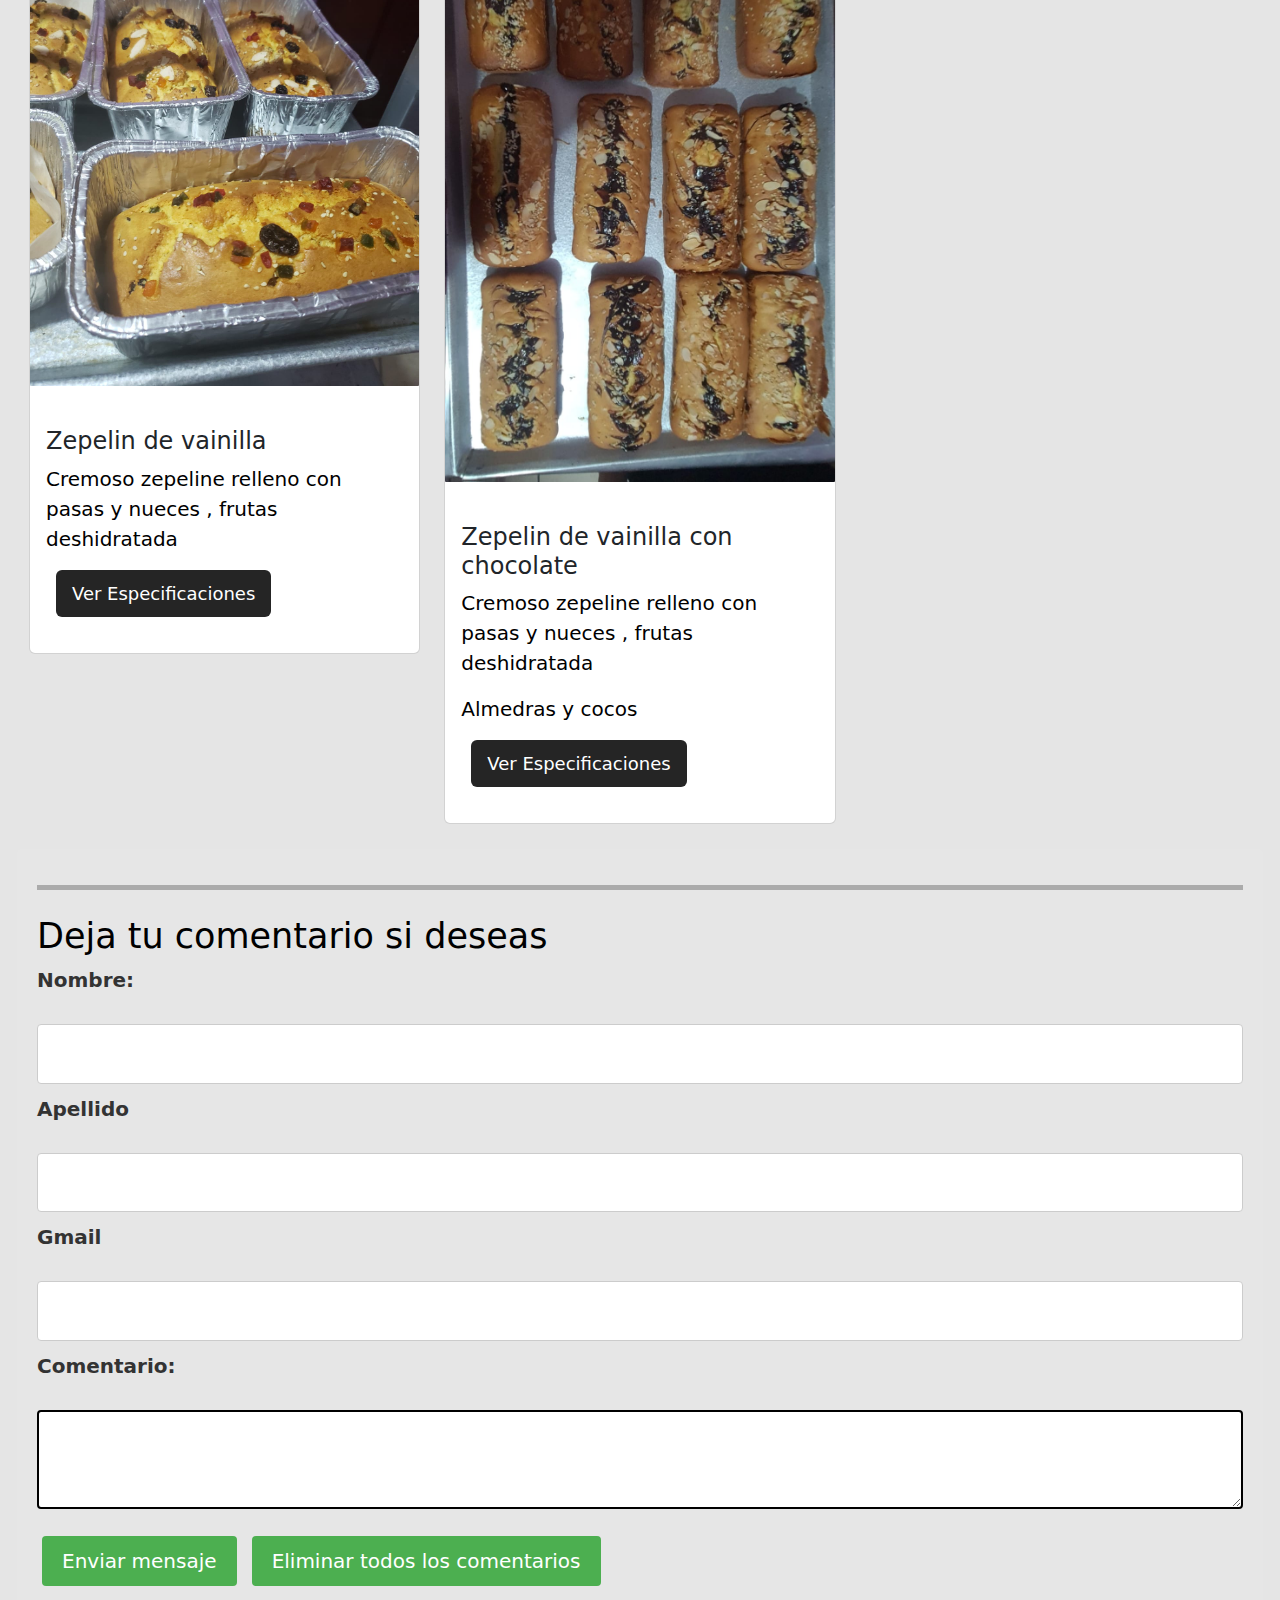
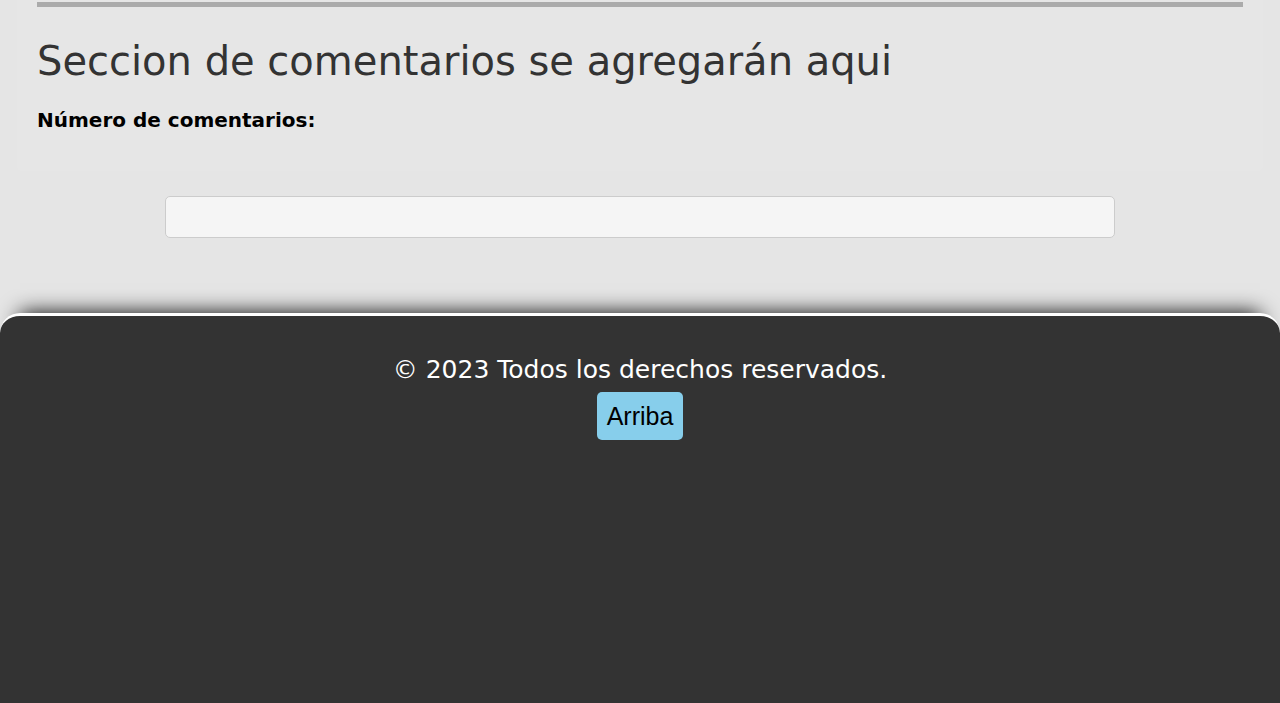
==== commit abf652e1: "Update index.html" ====
--- a/index.html
+++ b/index.html
@@ -20,7 +20,7 @@
        /* background-image:  url("https://previews.123rf.com/images/pvl0707/pvl07072107/pvl0707210700060/185524965-productos-de-panader%C3%ADa-bollos-y-vector-de-patrones-sin-fisuras-de-pan-10-eps.jpg");*/
      background-image: linear-gradient(rgba(0, 0, 0, 0.1), rgba(0, 0, 0, 0.1)),  url("https://us.123rf.com/450wm/grgroup/grgroup2104/grgroup210400918/168107178-conjunto-de-iconos-de-comida-de-panader%C3%ADa.jpg?ver=6");
         width: 100%;
-          background-repeat: round;
+          background-repeat: repeat;
         background-color: white;
       }
           .form-control{
@@ -610,6 +610,8 @@
   min-width: 180px;
   box-shadow: 0px 8px 16px 0px rgba(0,0,0,0.2);
   z-index: 1;
+      border-radius:10px;
+  border: 2px solid white;
 }
 
 .dropdown-content a {
@@ -788,6 +790,9 @@
   }
   .partedeariba{
     font-family: "Helvetica Neue",Helvetica;
+  }
+  .card:hover{
+    transform: none !important;
   }
 }
 
@@ -943,38 +948,36 @@
                      <hr>
       <!---->  <h1 class="text-first">Productos <br> Disponibles</h1>
 
-
-        <dialog>
-            <button autofocus>close</button>
-
-            <p class="icapie">Informacion Importante </p>
-
-            <p>Apreciable cliente, nos complace informarte que para brindarte el mejor servicio posible, ahora estamos solicitando que los pedidos se realicen con al menos 3 días de anticipación. Esta medida nos permite preparar tus productos con cuidado y asegurar que recibas exactamente lo que deseas, fresco y en perfecto estado.</p>
-
-            <p>Queremos agradecerte por tu comprensión y colaboración en este proceso. Al hacer tus pedidos con anticipación, nos ayudas a planificar nuestra producción de manera eficiente y a garantizar tu satisfacción en cada compra.</p>
-            
-            <p>Por favor, toma en cuenta este nuevo requisito al realizar tu próximo pedido. Estamos aquí para responder a cualquier pregunta que puedas tener y para asegurarnos de que tu experiencia de compra sea lo más placentera posible.</p>
-            
-            <p>Gracias por confiar en nosotros y por ser parte de nuestra comunidad. ¡Esperamos seguir sirviéndote con los mejores productos y servicios!</p>
-            
-
-        </dialog>
-        <button class="dialogshow" >Nuevos Requerimientos</button>
-
-        <!--BOTON NAVIDAD-->
-
-      
-
-          <button id="navidad">
-            <a class="link" href="blognavidad.html">
-            <svg xmlns="http://www.w3.org/2000/svg" width="26" height="26" fill="currentColor" class="bi bi-gift" viewBox="0 0 16 16">
-              <path d="M3 2.5a2.5 2.5 0 0 1 5 0 2.5 2.5 0 0 1 5 0v.006c0 .07 0 .27-.038.494H15a1 1 0 0 1 1 1v2a1 1 0 0 1-1 1v7.5a1.5 1.5 0 0 1-1.5 1.5h-11A1.5 1.5 0 0 1 1 14.5V7a1 1 0 0 1-1-1V4a1 1 0 0 1 1-1h2.038A2.968 2.968 0 0 1 3 2.506V2.5zm1.068.5H7v-.5a1.5 1.5 0 1 0-3 0c0 .085.002.274.045.43a.522.522 0 0 0 .023.07zM9 3h2.932a.56.56 0 0 0 .023-.07c.043-.156.045-.345.045-.43a1.5 1.5 0 0 0-3 0V3zM1 4v2h6V4H1zm8 0v2h6V4H9zm5 3H9v8h4.5a.5.5 0 0 0 .5-.5V7zm-7 8V7H2v7.5a.5.5 0 0 0 .5.5H7z"/>
-            </svg>
-            Canastas  Navideñas
-              </a>
-          </button>
+  <div style="display:flex; justify-content:center; flex-wrap: wrap;">
+          <dialog>
+              <button autofocus>close</button>
+
+              <p class="icapie">Informacion Importante </p>
+
+              <p>Apreciable cliente, nos complace informarte que para brindarte el mejor servicio posible, ahora estamos solicitando que los pedidos se realicen con al menos 3 días de anticipación. Esta medida nos permite preparar tus productos con cuidado y asegurar que recibas exactamente lo que deseas, fresco y en perfecto estado.</p>
+
+              <p>Queremos agradecerte por tu comprensión y colaboración en este proceso. Al hacer tus pedidos con anticipación, nos ayudas a planificar nuestra producción de manera eficiente y a garantizar tu satisfacción en cada compra.</p>
+              
+              <p>Por favor, toma en cuenta este nuevo requisito al realizar tu próximo pedido. Estamos aquí para responder a cualquier pregunta que puedas tener y para asegurarnos de que tu experiencia de compra sea lo más placentera posible.</p>
+              
+              <p>Gracias por confiar en nosotros y por ser parte de nuestra comunidad. ¡Esperamos seguir sirviéndote con los mejores productos y servicios!</p>
+              
+
+          </dialog>
+          <button class="dialogshow" >Nuevos Requerimientos</button>
+
+          <!--BOTON NAVIDAD-->
+
+            <button id="navidad">
+              <a class='link' href='/blognavidad'>
+              <svg xmlns="http://www.w3.org/2000/svg" width="26" height="26" fill="currentColor" class="bi bi-gift" viewBox="0 0 16 16">
+                <path d="M3 2.5a2.5 2.5 0 0 1 5 0 2.5 2.5 0 0 1 5 0v.006c0 .07 0 .27-.038.494H15a1 1 0 0 1 1 1v2a1 1 0 0 1-1 1v7.5a1.5 1.5 0 0 1-1.5 1.5h-11A1.5 1.5 0 0 1 1 14.5V7a1 1 0 0 1-1-1V4a1 1 0 0 1 1-1h2.038A2.968 2.968 0 0 1 3 2.506V2.5zm1.068.5H7v-.5a1.5 1.5 0 1 0-3 0c0 .085.002.274.045.43a.522.522 0 0 0 .023.07zM9 3h2.932a.56.56 0 0 0 .023-.07c.043-.156.045-.345.045-.43a1.5 1.5 0 0 0-3 0V3zM1 4v2h6V4H1zm8 0v2h6V4H9zm5 3H9v8h4.5a.5.5 0 0 0 .5-.5V7zm-7 8V7H2v7.5a.5.5 0 0 0 .5.5H7z"/>
+              </svg>
+              Canastas  Navideñas
+                </a>
+            </button>
           
-
+        </div>
     
         <!---FINISH-->
 
@@ -994,14 +997,18 @@
             
               <div class="dropdown-content">
                 <button class="tablinks" onclick="openCity(event, 'all')">Todos los Productos</button>
-                <button class="tablinks" onclick="openCity(event, 'London')" >Zepelines</button>
-                <button class="tablinks" onclick="openCity(event, 'Paris')" >Cokies</button>
-                <button class="tablinks" onclick="openCity(event, 'Tokyo')" >Muffins</button>
-                <button class="tablinks" onclick="openCity(event, 'Lima')">Tartaletas</button>
-                <button class="tablinks" onclick="openCity(event, 'Tartaletasin')">Tartaletas sin relleno</button>
-                <button class="tablinks" onclick="openCity(event, 'PIE')">Pie</button>
-                <button class="tablinks" onclick="openCity(event, 'videos')">Referencias</button>
-                <button class="tablinks" onclick="openCity(event, 'encanelados')">Encanelados</button> 
+
+             
+                  <button class="tablinks" onclick="openCity(event, 'Zepelin')" >Zepelines</button>
+                  <button class="tablinks" onclick="openCity(event, 'Cokies')" >Cokies</button>
+                  <button class="tablinks" onclick="openCity(event, 'Muffins')" >Muffins</button>
+                  <button class="tablinks" onclick="openCity(event, 'Tartaletas')">Tartaletas</button>
+                  <button class="tablinks" onclick="openCity(event, 'Tartaleta sin')">Tartaletas sin relleno</button>
+                  <button class="tablinks" onclick="openCity(event, 'PIE')">Pie</button>
+                  <button class="tablinks" onclick="openCity(event, 'videos')">Referencias</button>
+                  <button class="tablinks" onclick="openCity(event, 'encanelados')">Encanelados</button> 
+          
+  
                 <!--<button class="tablinks" onclick="openCity(event, 'Biz')">Bizcochos</button>-->
                 <!--<button class="tablinks" onclick="openCity(event, 'Torta M')">Torta Mexicana</button>-->
                 <header>
@@ -1018,8 +1025,8 @@
         <hr>
 
         <div class="partedeariba">
-          <p id="productCounter"> <strong> Productos Existentes : </strong> <span id="productCount">13</span></p>
-          <p id="productCounter">Si te gusta dale like</p>
+          <p id="productCounter"> <strong> Productos Existentes : </strong> <span id="productCount">13:</span></p>
+          <p id="productCounter">Si te gusta dale like:  <span id="Name"></span> </p>
           
             <div class="likess">
               <svg id="contador"  xmlns="http://www.w3.org/2000/svg" style="cursor: pointer;" width="65" height="65" fill="currentColor" class="bi bi-hand-thumbs-up" viewBox="0 0 16 16">
@@ -1036,7 +1043,7 @@
 
                 <!---Cards uno -->
 
-          <div class="col-sm-4  tabcontent  London "   >
+          <div class="col-sm-4  tabcontent  Zepelin "   >
                     
             <br>
             <hr>
@@ -1082,7 +1089,7 @@
 
 
           <!---Cards dos -->
-              <div class="col-sm-4 tabcontent London" >
+              <div class="col-sm-4 tabcontent Zepelin" >
                 <br>
                 <hr>
                 <div class="card" style="width:200px height200px ">
@@ -1123,7 +1130,7 @@
 
 
                 <!---Cards tres -->
-                <div class="col-sm-4 tabcontent London"  >
+                <div class="col-sm-4 tabcontent Zepelin"  >
                   <br>
                   <hr>
                   <div class="card " style="width:200px height200px">
@@ -1165,7 +1172,7 @@
 
                   <!---Cards cuarto -->
 
-                        <div class="col-sm-4 tabcontent London"  >
+                        <div class="col-sm-4 tabcontent Zepelin"  >
                           <br>
                           <hr>
                           <div class="card " style="width:200px height200px">
@@ -1208,7 +1215,7 @@
        
         
                       <!---Cards cinco-->
-                            <div class="col-sm-4 tabcontent Tokyo ">
+                            <div class="col-sm-4 tabcontent Muffins ">
                               <br>
                               <hr>
                               <div class="card" style="width:200px height200px">
@@ -1241,7 +1248,7 @@
 
                                   <!---Cards seis -->    
 
-                                        <div class="col-sm-4 tabcontent Paris " >
+                                        <div class="col-sm-4 tabcontent Cokies " >
                                           <br>
                                           <hr>
                                           <div class="card" style="width:200px height200px"
@@ -1256,7 +1263,7 @@
 
 
                                     <!---Cards siete -->
-                                          <div class="col-sm-4 tabcontent  Lima">
+                                          <div class="col-sm-4 tabcontent  Tartaletas">
                                             <br>
                                             <hr>
                                             <div class="card" style="width:200px height200px"
@@ -1285,10 +1292,10 @@
                                           </div>
 
                                         <!---Cards ocho -->
-                                              <div class="col-sm-4  tabcontent London">
+                                              <div class="col-sm-4  tabcontent Zepelin">
                                                 <br>
                                                 <hr> 
-                                                <div class="card " style="width:200px height200px" id="London">
+                                                <div class="card " style="width:200px height200px" id="Zepelin">
                                                     <img class="card-img-top" src="https://i.ytimg.com/vi/-T7H6WBXHtA/maxresdefault.jpg" alt="Card image" style="width:100%">
                                                     <div class="card-body">
                                                     <h4 class="card-title">Zepelin de vainilla </h4>
@@ -1327,7 +1334,7 @@
 
 
                                           <!---Cards nueve -->
-                                            <div class="col-sm-4 tabcontent London " >
+                                           <!--- <div class="col-sm-4 tabcontent Zepelin " >
                                             <br>
                                             <hr>
                                             <div class="card" style="width:200px height200px">
@@ -1357,19 +1364,19 @@
                                                                   <li>Vainilla</li>
                                                                   <li>mantequilla</li>
                                                                   <li>Fresa</li>
-                                                                  <!-- Agrega más ingredientes aquí -->
+                                                                  <!-- Agrega más ingredientes aquí 
                                                               </ul>
 
                                                           </div>   
                                                 </div>
                                             </div>
-                                          </div>
+                                          </div>-->
 
                                           <!--card ten-->
 
                                           
 
-                                          <div class="col-sm-4 tabcontent London " >
+                                          <div class="col-sm-4 tabcontent Zepelin " >
                                             <br>
                                             <hr>
                                             <div class="card" style="width:200px height200px">
@@ -1408,7 +1415,7 @@
                                           </div>
 
                                           <!--card eleven-->
-                                          <div class="col-sm-4 tabcontent London " >
+                                          <div class="col-sm-4 tabcontent Zepelin " >
                                             <br>
                                             <hr>
                                             <div class="card" style="width:200px height200px">
@@ -1446,7 +1453,7 @@
                                           </div>
 
                                            <!--card twelve-->
-                                          <div class="col-sm-4 tabcontent London " >
+                                          <div class="col-sm-4 tabcontent Zepelin " >
                                             <br>
                                             <hr>
                                             <div class="card" style="width:200px height200px">
@@ -1486,7 +1493,7 @@
 
 
                                            <!--card thriteen-->
-                                          <div class="col-sm-4 tabcontent London " >
+                                          <div class="col-sm-4 tabcontent Zepelin " >
                                             <br>
                                             <hr>
                                             <div class="card" style="width:200px height200px">
@@ -1526,7 +1533,7 @@
 
                                           <!---card fourthen-->
 
-                                          <div class="col-sm-4 tabcontent  Lima">
+                                          <div class="col-sm-4 tabcontent  Tartaletas">
                                             <br>
                                             <hr>
                                             <div class="card" style="width:200px height200px"
@@ -1559,7 +1566,7 @@
 
                                           <!--CARD FIFTHEN -->
 
-                                          <div class="col-sm-4 tabcontent  Lima">
+                                          <div class="col-sm-4 tabcontent  Tartaletas">
                                             <br>
                                             <hr>
                                             <div class="card" style="width:200px height200px"
@@ -1590,7 +1597,7 @@
 
                                           <!--CARD SIXTHEN-->
 
-                                          <div class="col-sm-4 tabcontent Tokyo ">
+                                          <div class="col-sm-4 tabcontent Muffins ">
                                             <br>
                                             <hr>
                                             <div class="card" style="width:200px height200px">
@@ -1620,7 +1627,7 @@
 
                                           <!--CARD FIFTHEN-->
 
-                                          <div class="col-sm-4 tabcontent London " >
+                                          <div class="col-sm-4 tabcontent Zepelin " >
                                             <br>
                                             <hr>
                                             <div class="card" style="width:200px height200px">
@@ -1663,7 +1670,7 @@
 
 
                                           
-                                          <div class="col-sm-4 tabcontent Tartaletasin" >
+                                          <div class="col-sm-4 tabcontent Tartaleta sin" >
                                             <br>
                                             <hr>
                                             <div class="card" style="width:200px height200px">
@@ -1686,7 +1693,7 @@
                                           <!--card seventhen-->
 
                                           
-                                          <div class="col-sm-4 tabcontent Tartaletasin " >
+                                          <div class="col-sm-4 tabcontent Tartaleta sin " >
                                             <br>
                                             <hr>
                                             <div class="card" style="width:200px height200px">
@@ -1710,7 +1717,7 @@
 
                                           <!--CARD EIGTHTEN-->
 
-                                          <div class="col-sm-4 tabcontent Paris " >
+                                          <div class="col-sm-4 tabcontent Cokies " >
                                             <br>
                                             <hr>
                                             <div class="card" style="width:200px height200px"
@@ -1725,7 +1732,7 @@
 
                                           <!--CARD TUENTI-->
 
-                                          <div class="col-sm-4 tabcontent Tokyo ">
+                                          <div class="col-sm-4 tabcontent Muffins ">
                                             <br>
                                             <hr>
                                             <div class="card" style="width:200px height200px">
@@ -1755,7 +1762,7 @@
 
                                           <!--card tuenti one-->
               
-                                          <div class="col-sm-4 tabcontent Tokyo ">
+                                          <div class="col-sm-4 tabcontent Muffins ">
                                             <br>
                                             <hr>
                                             <div class="card" style="width:200px height200px">
@@ -1785,7 +1792,7 @@
                                           <!--CARD TEUNTI TWO-->
               
 
-                                          <div class="col-sm-4 tabcontent Tokyo ">
+                                          <div class="col-sm-4 tabcontent Muffins ">
                                             <br>
                                             <hr>
                                             <div class="card" style="width:200px height200px">
@@ -1843,7 +1850,7 @@
 
                                           <!--CAARD TUNTI FIVE -->
               
-                                          <div class="col-sm-4 tabcontent  Lima">
+                                          <div class="col-sm-4 tabcontent  Tartaletas">
                                             <br>
                                             <hr>
                                             <div class="card" style="width:200px height200px"
@@ -1858,7 +1865,7 @@
 
                                           <!--card tunti six-->
 
-                                          <div class="col-sm-4 tabcontent  Lima">
+                                          <div class="col-sm-4 tabcontent  Tartaletas">
                                             <br>
                                             <hr>
                                             <div class="card" style="width:200px height200px"
@@ -1922,6 +1929,89 @@
                                           </div>
 
 
+           <div class="col-sm-4  tabcontent Zepelin">
+                                            <br>
+                                            <hr> 
+                                            <div class="card " style="width:200px height200px" id="Zepelin">
+                                                <img class="card-img-top" src="/fotos/foto31.jpg" alt="Card image" style="width:100%">
+                                                <div class="card-body">
+                                                <h4 class="card-title">Zepelin de vainilla </h4>
+                                                <p class="card-text">Cremoso zepeline relleno con pasas y nueces  , frutas deshidratada</p>
+
+                                                <button class="btn btn-primary show-ingredients-btn">Ver Especificaciones</button>
+
+                                                        <div class="ingredients-list hidden">
+                                                          <h5>Precios</h5>
+                                                          <ul>
+                                                            <li>La docena de zepelines 180 </li>
+                                                            <li>Chocolate y zanahoria 195 Quetzales la docena</li>
+                                                            <li>Vainilla y mantequilla 180 Quetzales</li>
+                                                          </ul>
+
+                                                            <h5>Medidas</h5>
+                                                            <ul>
+                                                              <li>Largo: 17.5cm</li>
+                                                              <li>Ancho: 8cm</li>
+                                                            </ul>
+                                                            <h5>Sabores:</h5>
+                                                            <ul>
+                                                                <li>Chocolate</li>
+                                                                <li>zanahoria</li>
+                                                                <li>Vainilla</li>
+                                                                <li>mantequilla</li>
+                                                                <li>Fresa</li>
+                                                                <!-- Agrega más ingredientes aquí -->
+                                                            </ul>
+
+                                                        </div>   
+                                                                                          
+                                                </div>
+                                            </div>
+                                        </div>
+
+                                        <div class="col-sm-4  tabcontent Zepelin">
+                                          <br>
+                                          <hr> 
+                                          <div class="card " style="width:200px height200px" id="Zepelin">
+                                              <img class="card-img-top" src="/fotos/foto34.jpg" alt="Card image" style="width:100%">
+                                              <div class="card-body">
+                                              <h4 class="card-title">Zepelin de vainilla  con  chocolate </h4>
+                                              <p class="card-text">Cremoso zepeline relleno con pasas y nueces , frutas deshidratada</p>
+                                              <p class="card-text">Almedras y cocos </p>
+
+                                              <button class="btn btn-primary show-ingredients-btn">Ver Especificaciones</button>
+
+                                                      <div class="ingredients-list hidden">
+                                                        <h5>Precios</h5>
+                                                        <ul>
+                                                          <li>La docena de zepelines 180 </li>
+                                                          <li>Chocolate y zanahoria 195 Quetzales la docena</li>
+                                                          <li>Vainilla y mantequilla 180 Quetzales</li>
+                                                        </ul>
+
+                                                          <h5>Medidas</h5>
+                                                          <ul>
+                                                            <li>Largo: 17.5cm</li>
+                                                            <li>Ancho: 8cm</li>
+                                                          </ul>
+                                                          <h5>Sabores:</h5>
+                                                          <ul>
+                                                              <li>Chocolate</li>
+                                                              <li>zanahoria</li>
+                                                              <li>Vainilla</li>
+                                                              <li>mantequilla</li>
+                                                              <li>Fresa</li>
+                                                              <!-- Agrega más ingredientes aquí -->
+                                                          </ul>
+
+                                                      </div>   
+                                                                                        
+                                              </div>
+                                          </div>
+                                      </div>
+
+
+
 
 
                                           <!--CARD TUENTI SEVEN-->
@@ -1957,7 +2047,7 @@
                                               <!--card seventhen-->
 
                                           
-                                              <!--<div class="col-sm-4 tabcontent Tartaletasin " >
+                                              <!--<div class="col-sm-4 tabcontent Tartaleta sin " >
                                                 <br>
                                                 <hr>
                                                 <div class="card" style="width:200px height200px">
@@ -2004,12 +2094,13 @@
                                           </div>
 
                                           
+
+                                          
     </div>
 
-
-
-    
-   
+<!--qui cambia tofo-->
+
+
   </div>
 </div>   
     
@@ -2276,6 +2367,10 @@
         // Actualizar el texto del contador
         //actualiza la cantidad de producto que hay 
         document.getElementById('productCount').textContent = productCounter;
+        document.getElementById("Name").textContent = cityName
+       console.log(productCounter)
+
+          
 
 
         //pone el like la secuencia de numero
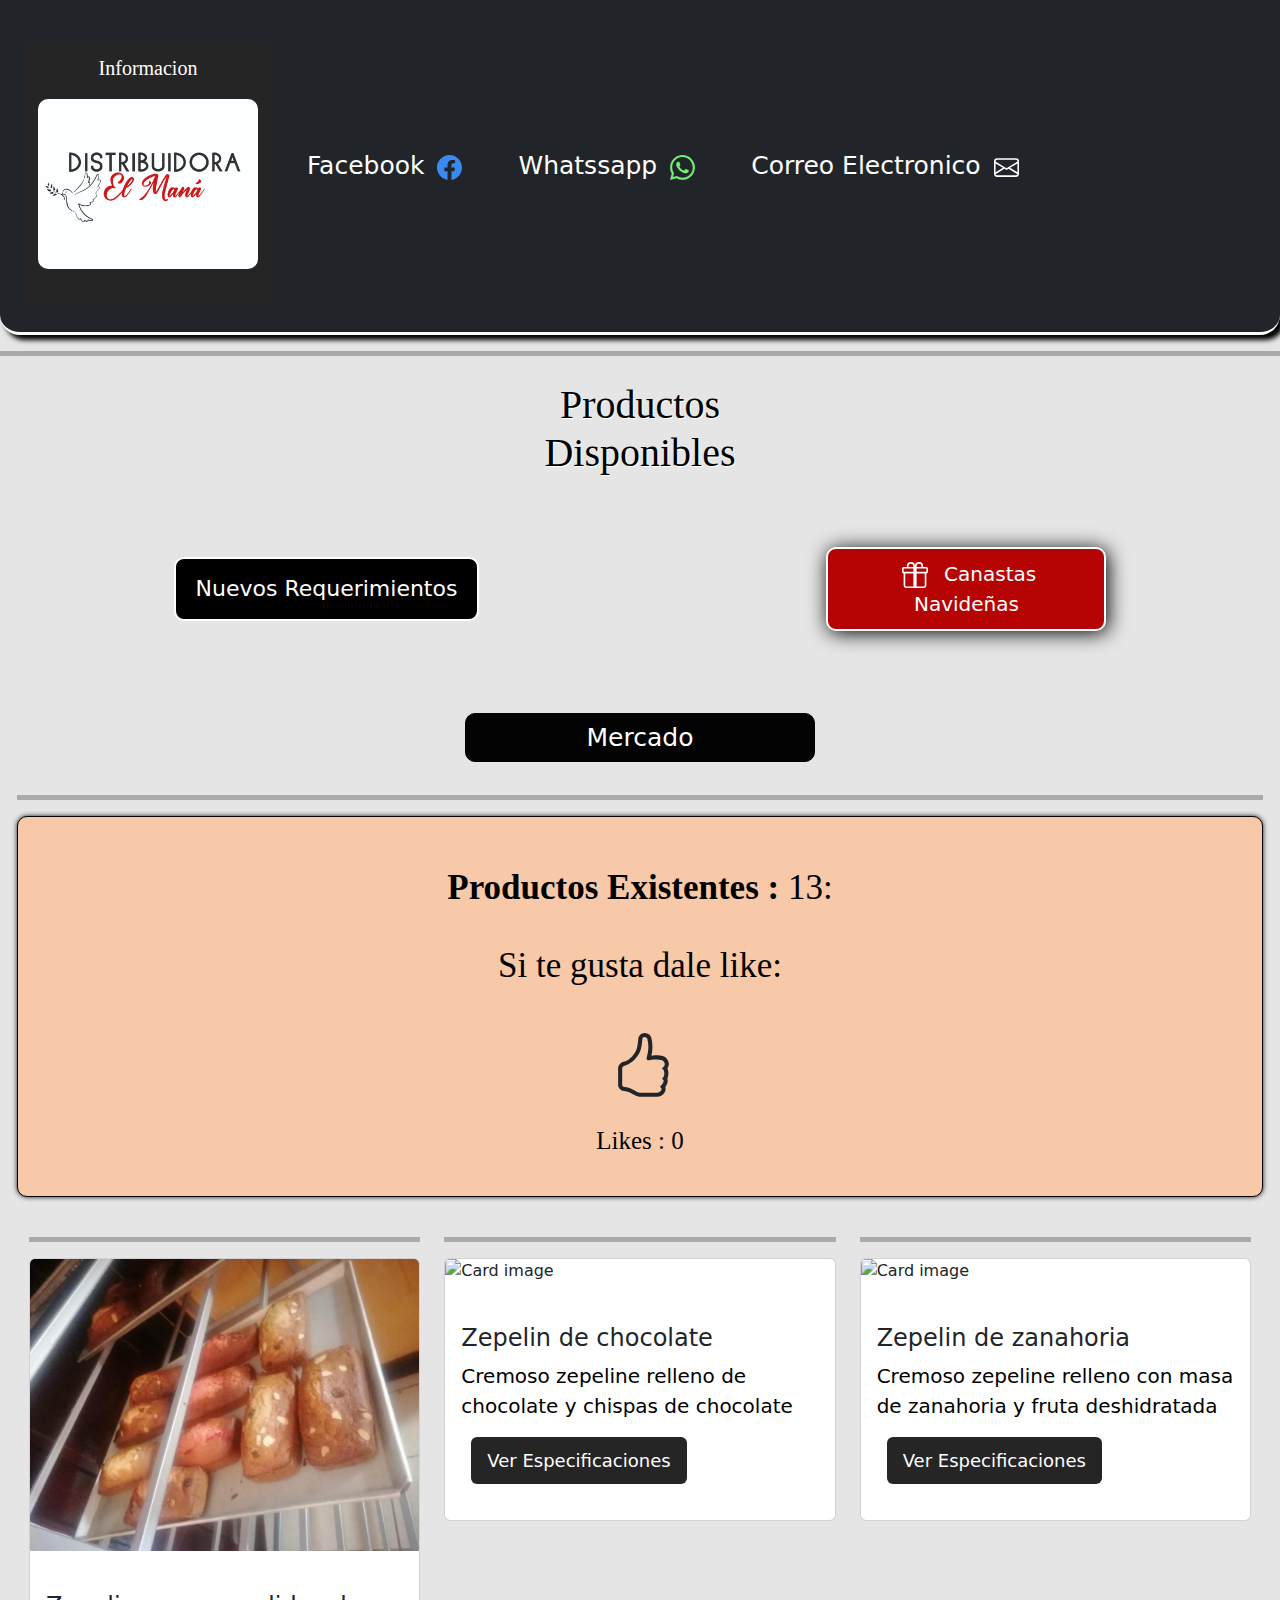
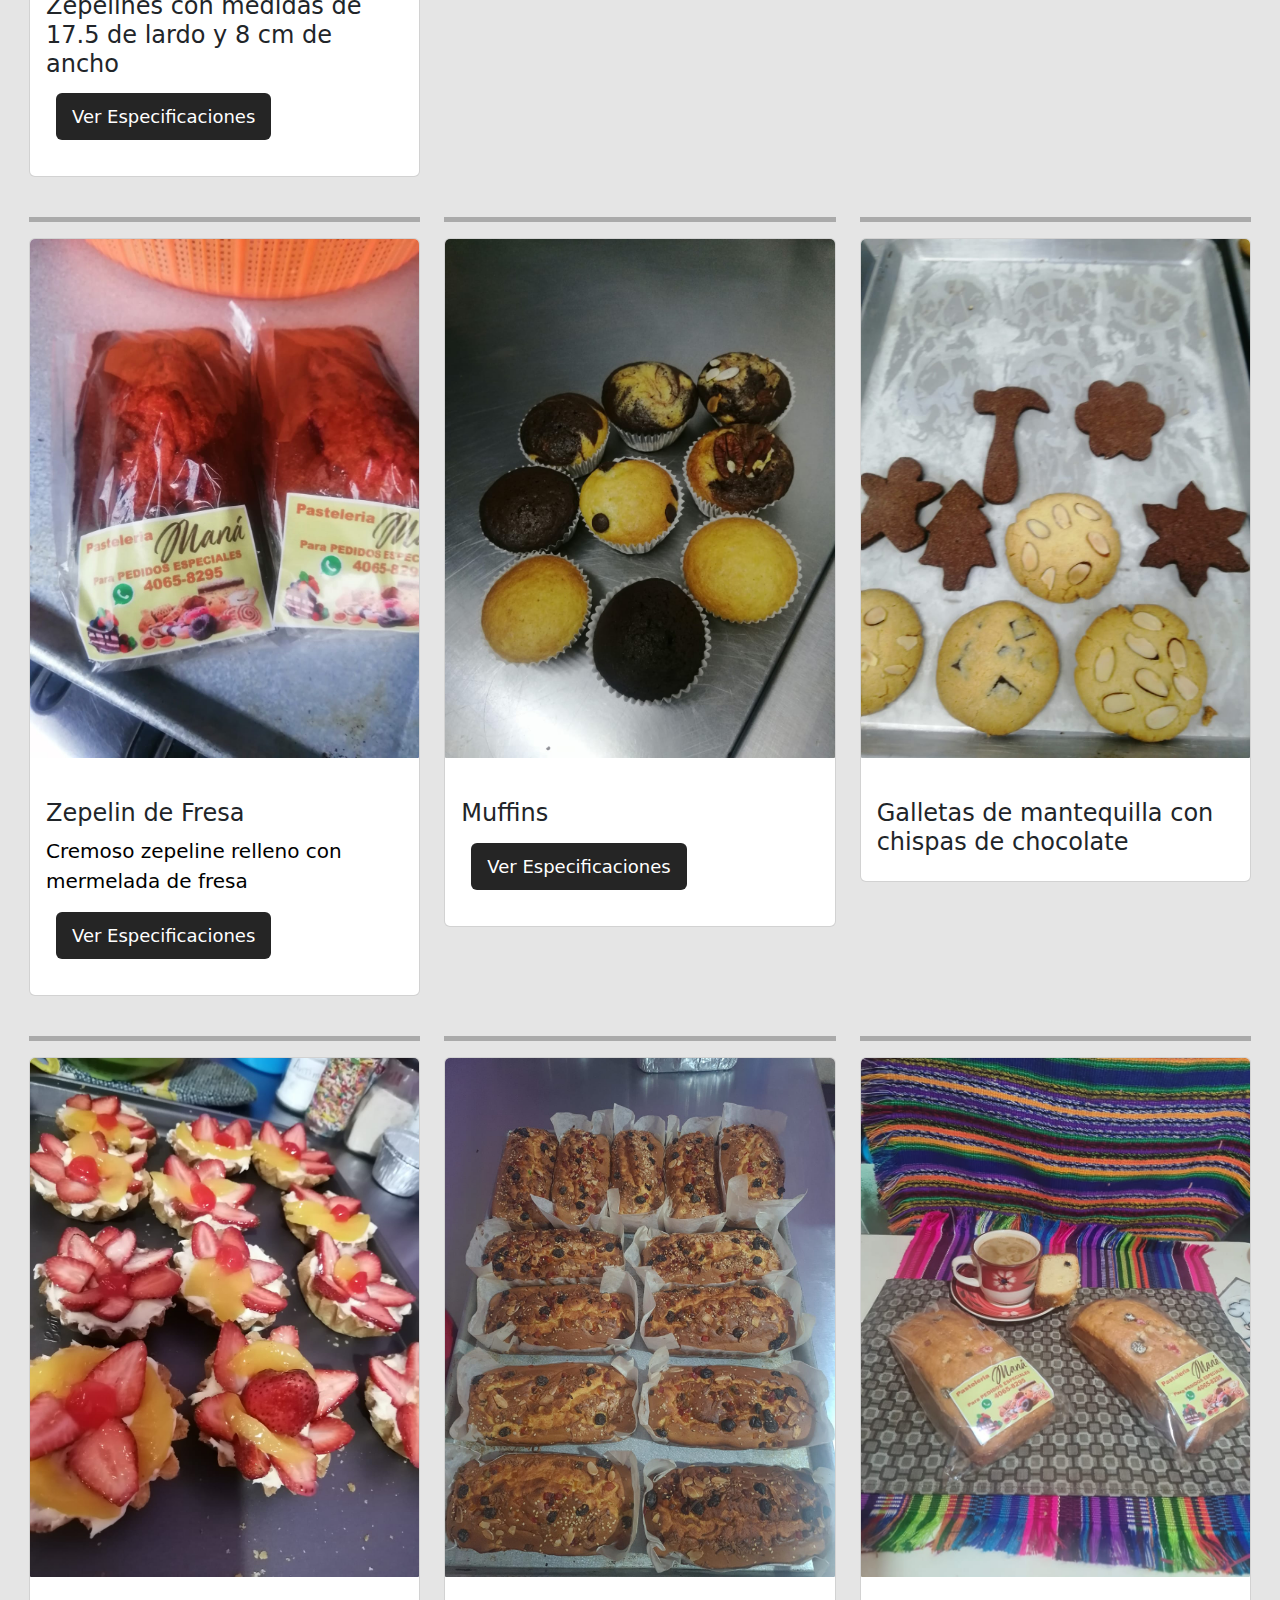
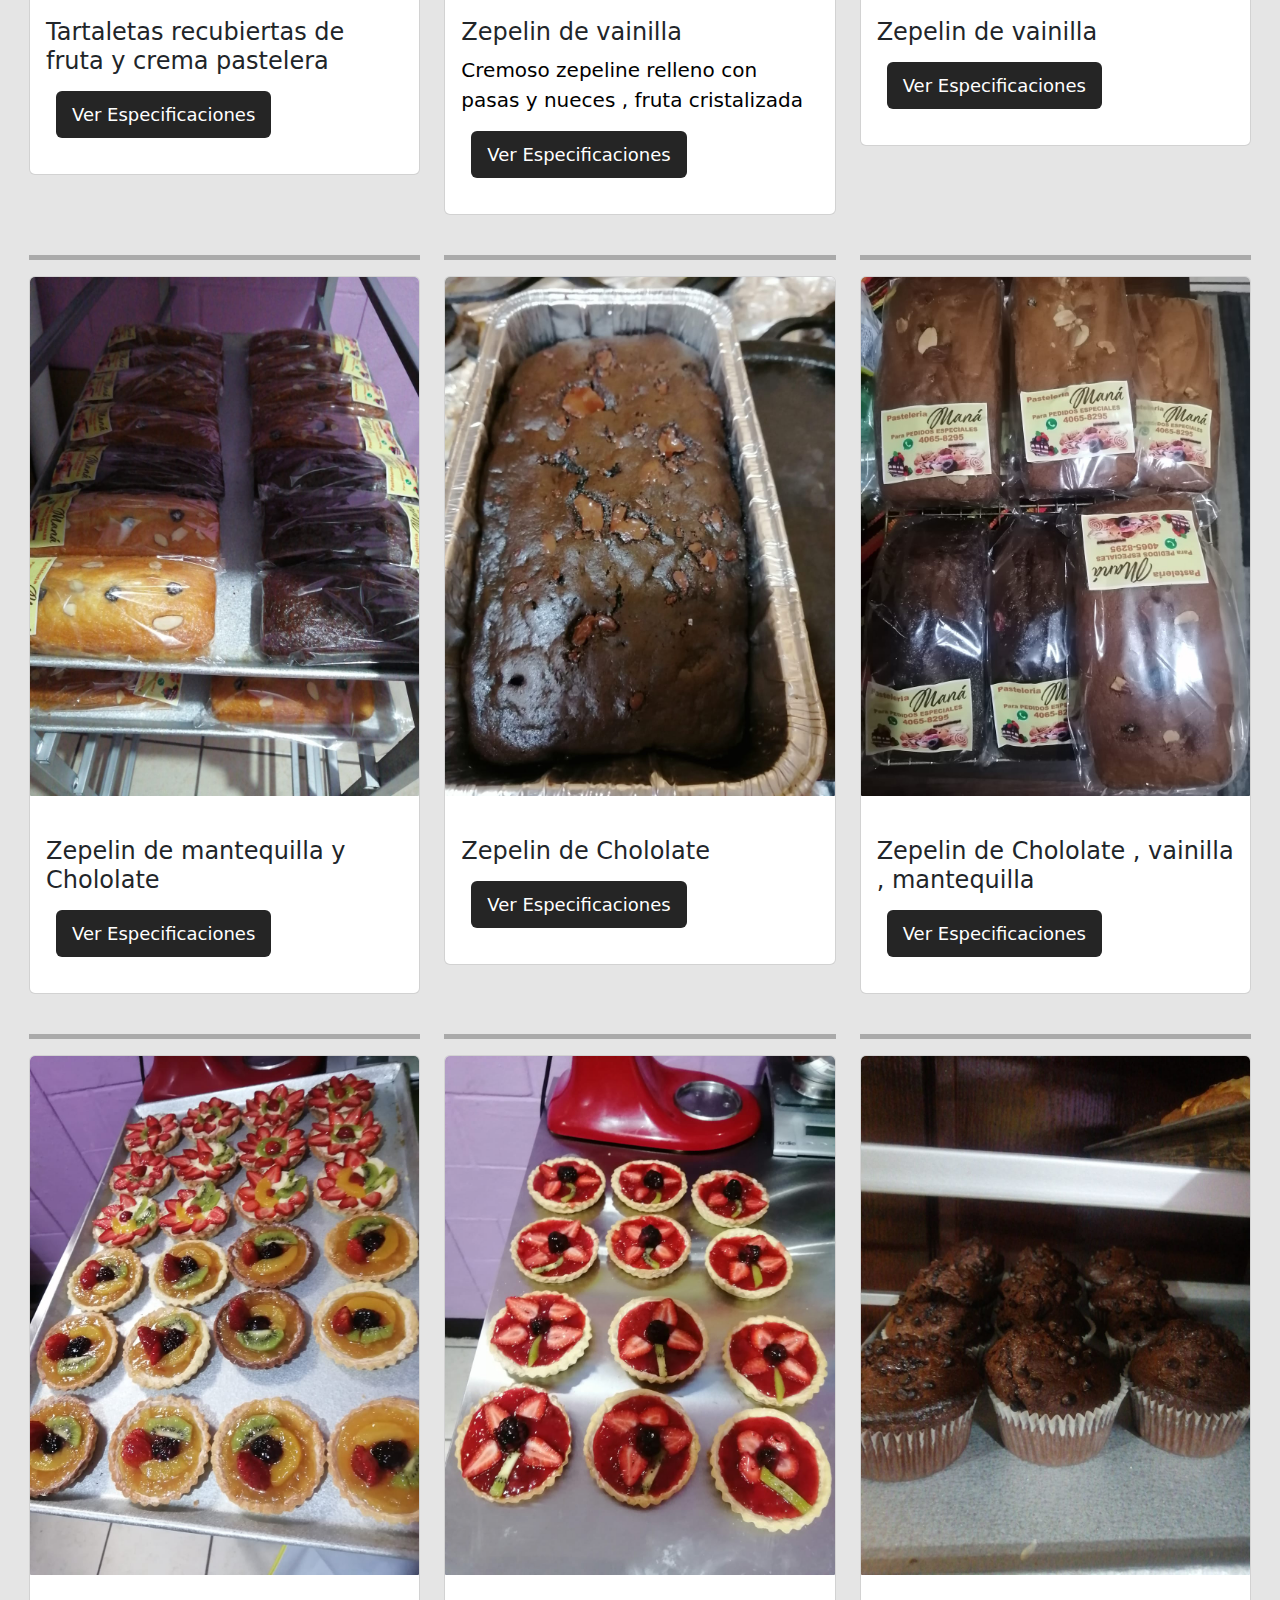
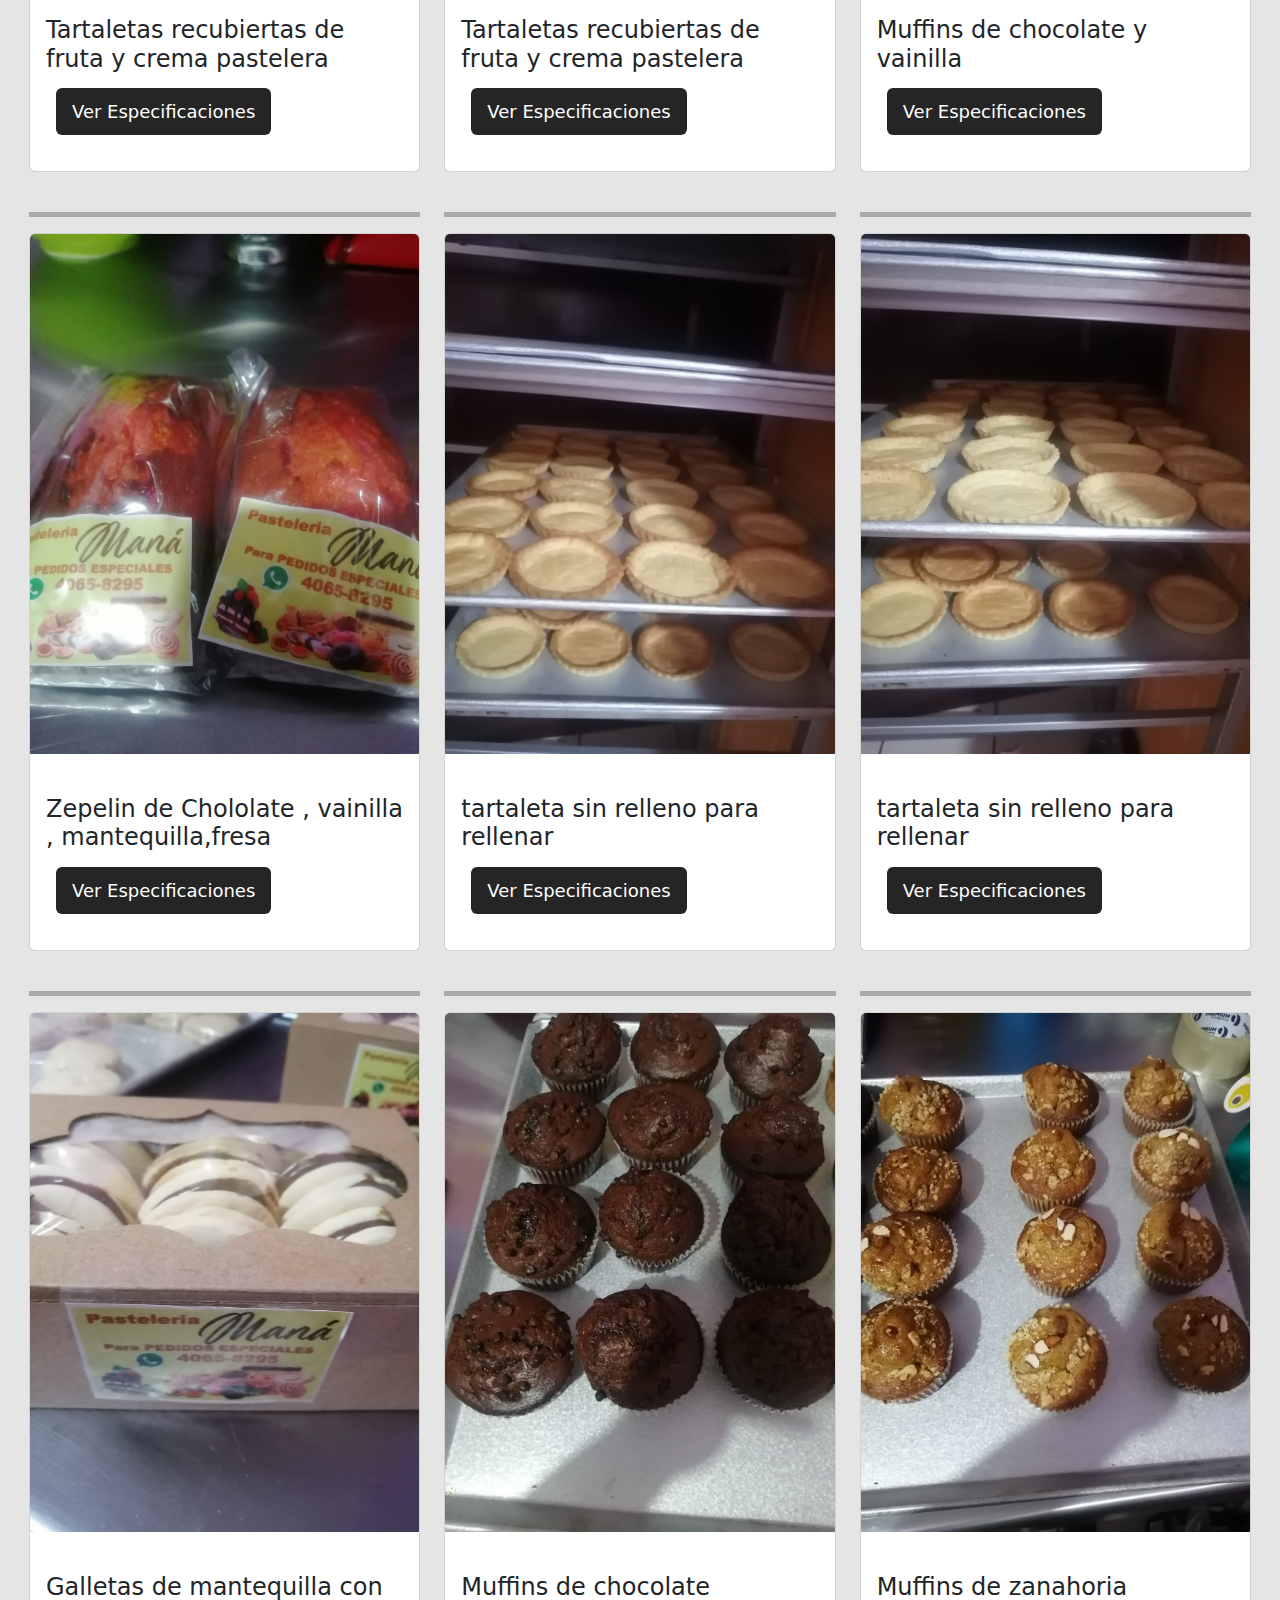
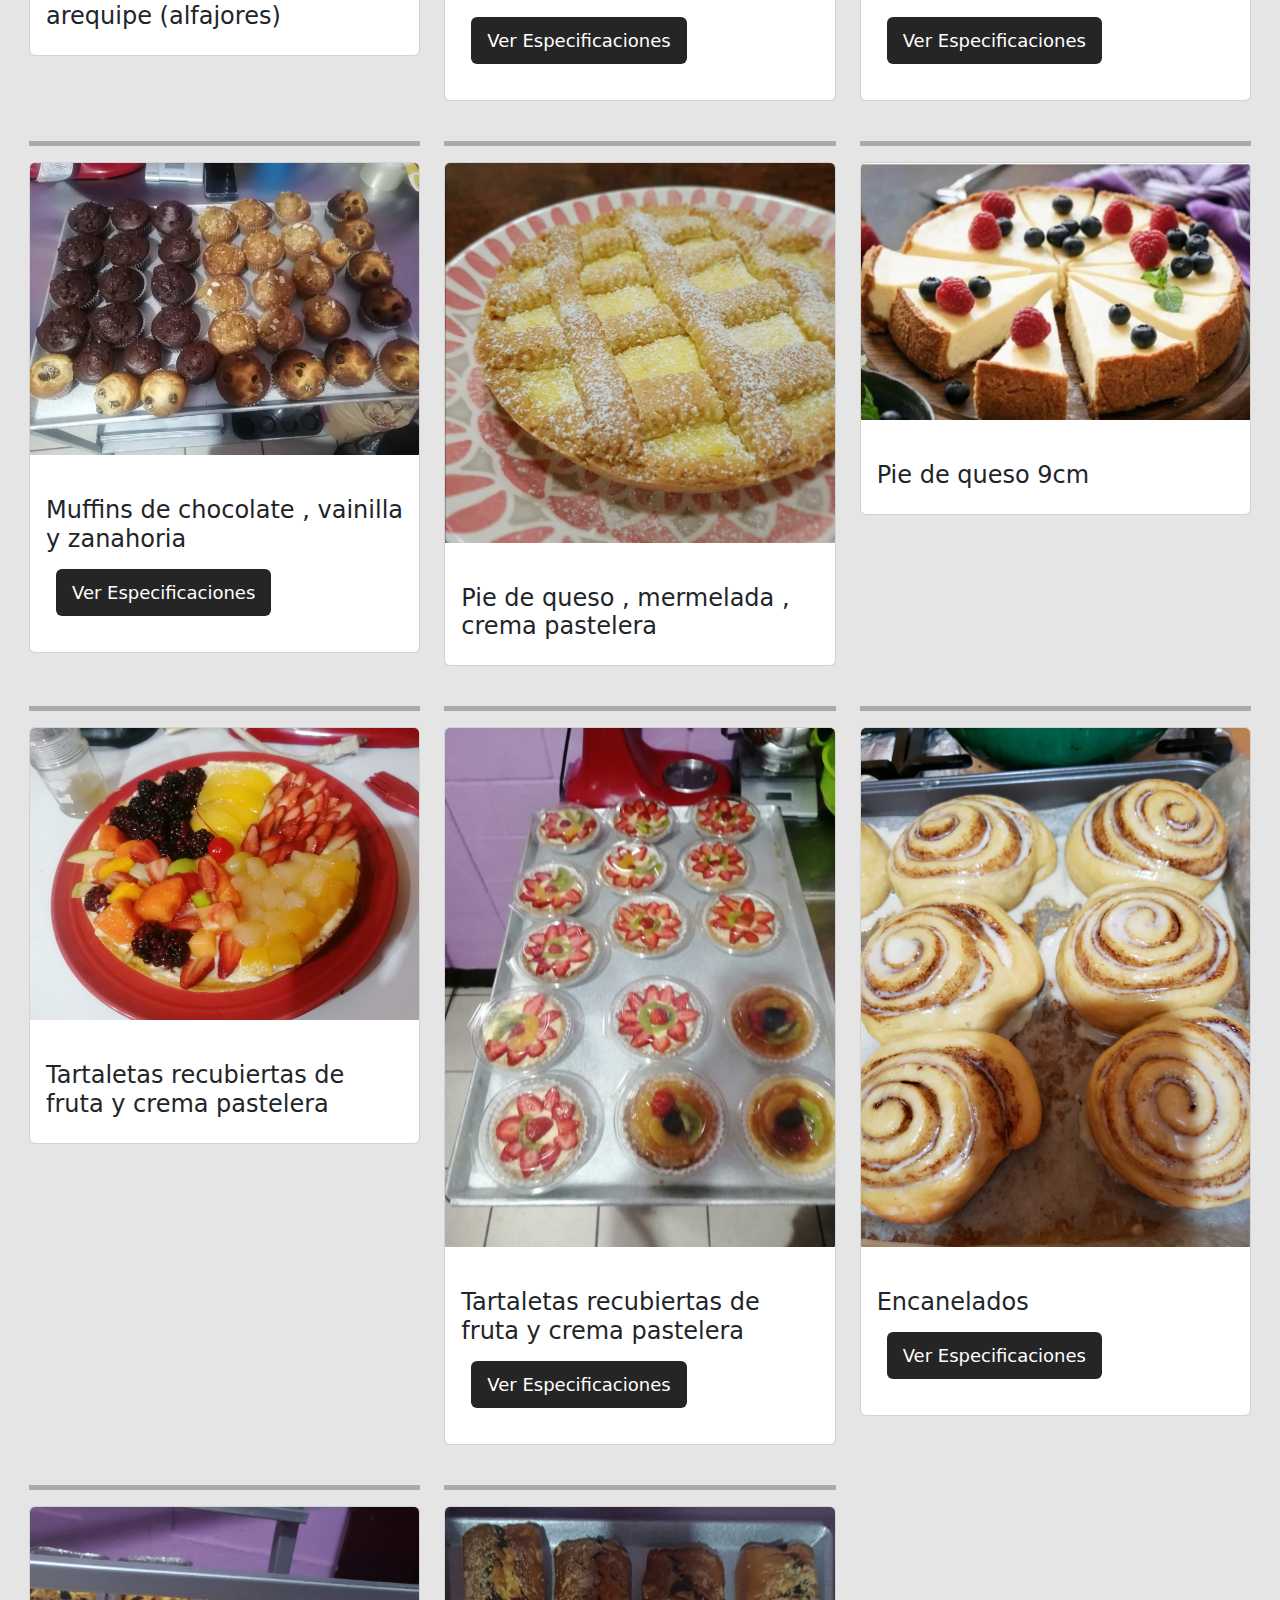
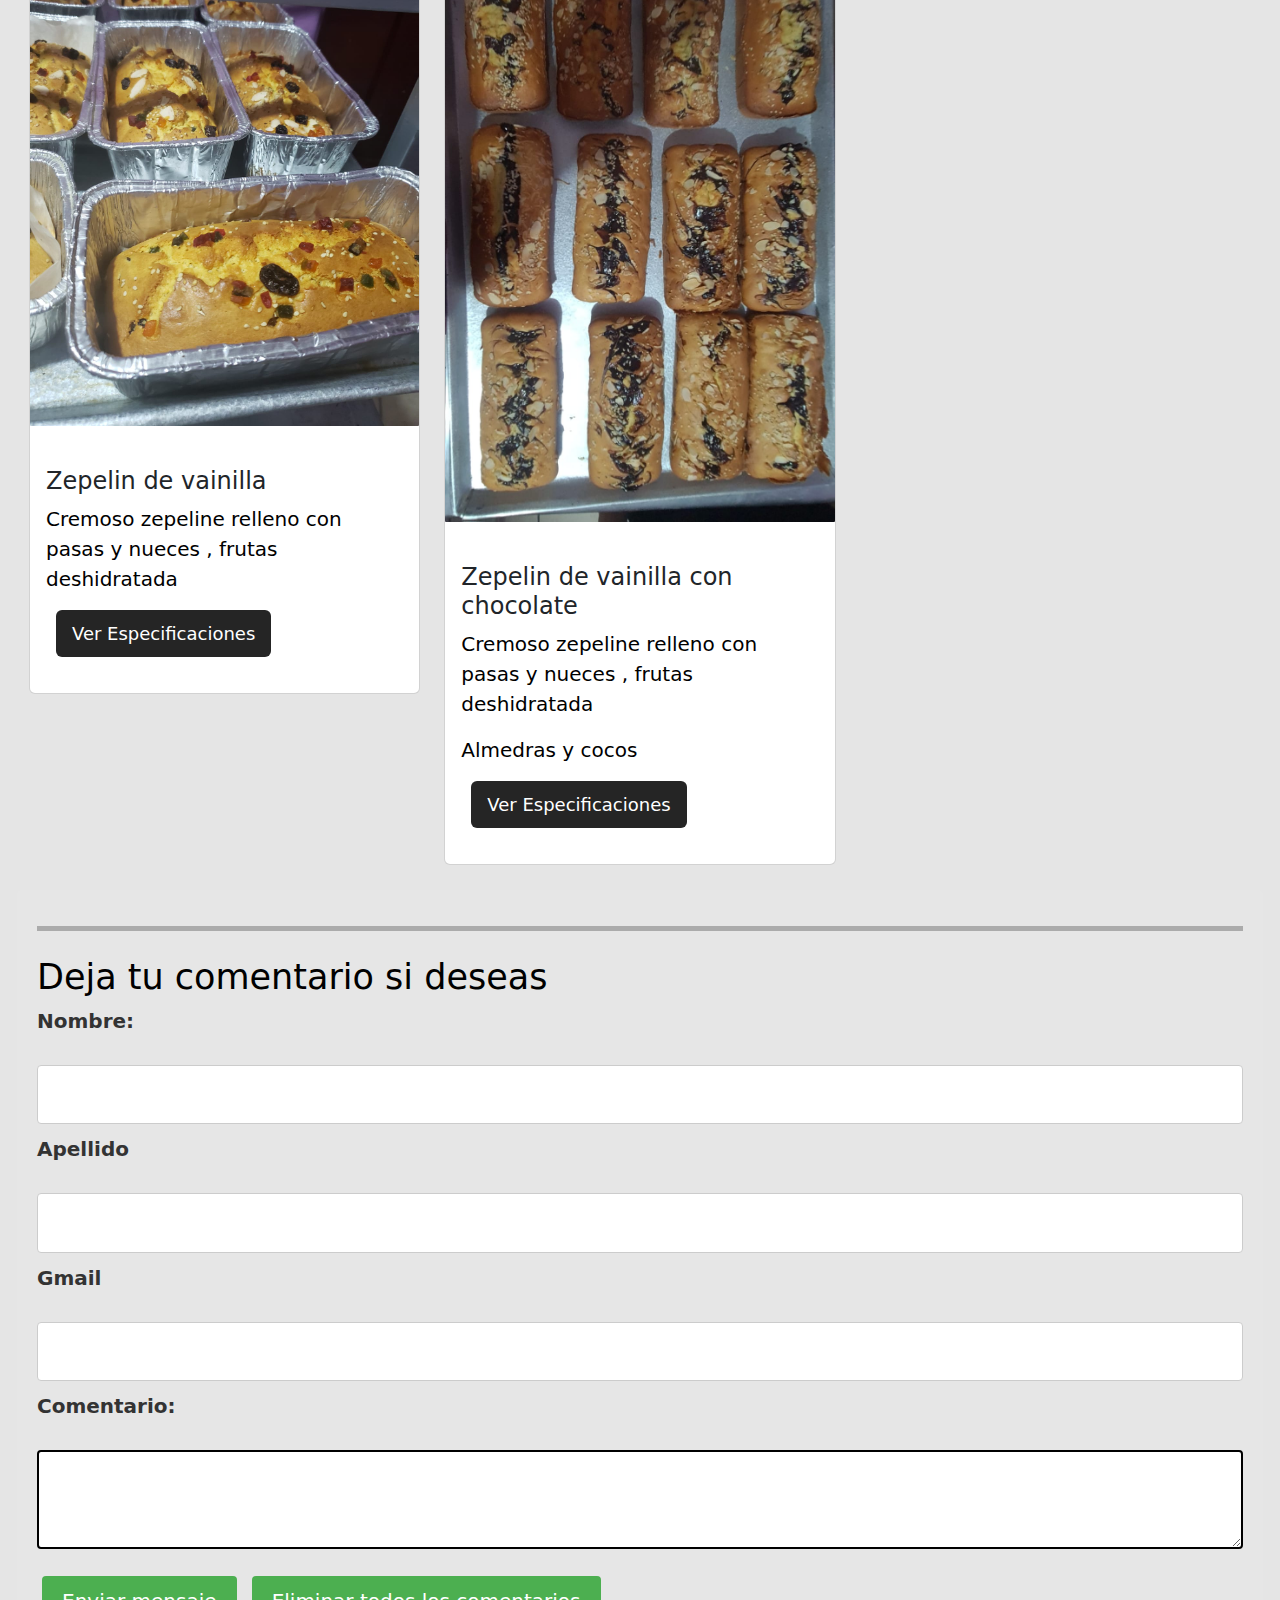
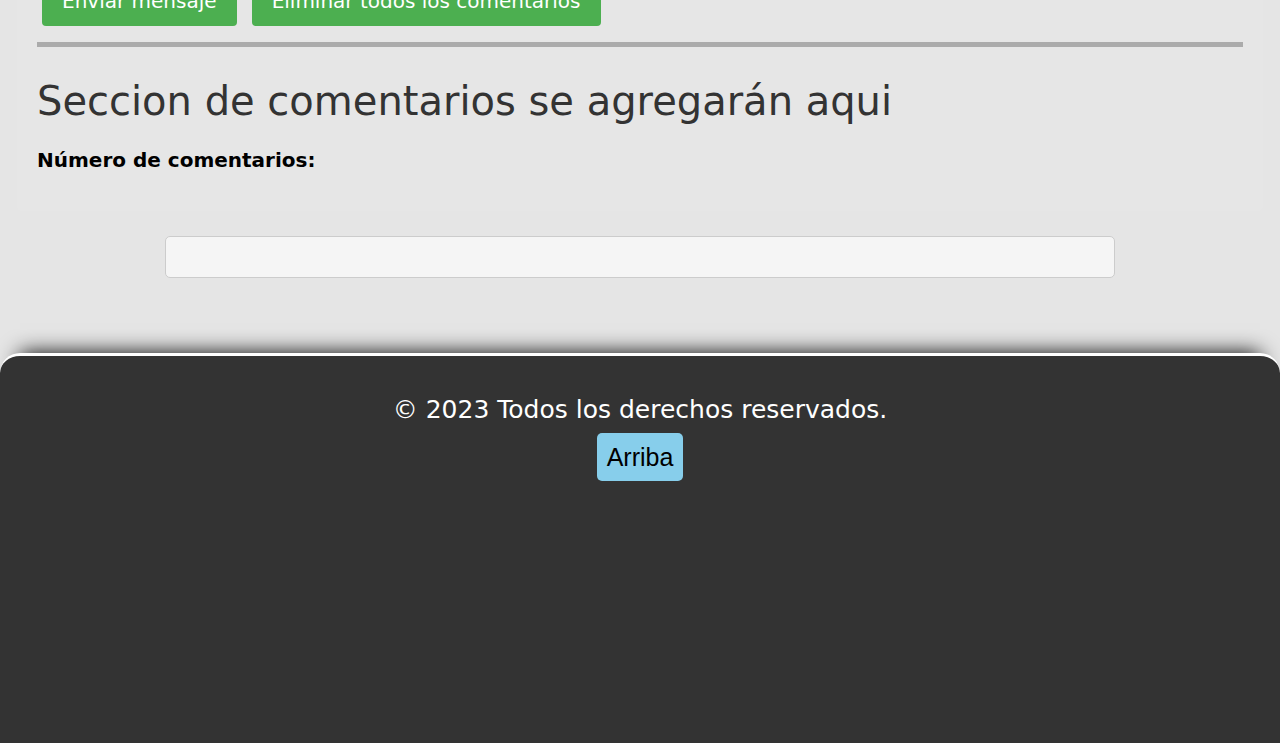
==== commit 9d53900f: "Update index.html" ====
--- a/index.html
+++ b/index.html
@@ -1296,10 +1296,10 @@
                                                 <br>
                                                 <hr> 
                                                 <div class="card " style="width:200px height200px" id="Zepelin">
-                                                    <img class="card-img-top" src="https://i.ytimg.com/vi/-T7H6WBXHtA/maxresdefault.jpg" alt="Card image" style="width:100%">
+                                                    <img class="card-img-top" src="/fotos/foto30.jpg" alt="Card image" style="width:100%">
                                                     <div class="card-body">
                                                     <h4 class="card-title">Zepelin de vainilla </h4>
-                                                    <p class="card-text">Cremoso zepeline relleno con pasas y nueces</p>
+                                                    <p class="card-text">Cremoso zepeline relleno con pasas y nueces , fruta cristalizada</p>
 
                                                     <button class="btn btn-primary show-ingredients-btn">Ver Especificaciones</button>
 
@@ -1333,44 +1333,8 @@
                                             </div>
 
 
-                                          <!---Cards nueve -->
-                                           <!--- <div class="col-sm-4 tabcontent Zepelin " >
-                                            <br>
-                                            <hr>
-                                            <div class="card" style="width:200px height200px">
-                                                <img class="card-img-top" src="https://i.ytimg.com/vi/8OGFyZxkLUw/maxresdefault.jpg" alt="Card image" style="width:100%">
-                                                <div class="card-body">
-                                                <h4 class="card-title">Zepelin de mantequilla</h4>
-                                                <p class="card-text">Cremoso Zepelin relleno con chia y semillas de ajonjoli </p>
-                                                <button class="btn btn-primary show-ingredients-btn">Ver Especificaciones</button>
-
-                                                          <div class="ingredients-list hidden">
-                                                            <h5>Precios</h5>
-                                                            <ul>
-                                                              <li>La docena de zepelines 180 </li>
-                                                              <li>Chocolate y zanahoria 195 Quetzales la docena</li>
-                                                              <li>Vainilla y mantequilla 180 Quetzales</li>
-                                                            </ul>
-
-                                                              <h5>Medidas</h5>
-                                                              <ul>
-                                                                <li>Largo: 17.5cm</li>
-                                                                <li>Ancho: 8cm</li>
-                                                              </ul>
-                                                              <h5>Sabores:</h5>
-                                                              <ul>
-                                                                  <li>Chocolate</li>
-                                                                  <li>zanahoria</li>
-                                                                  <li>Vainilla</li>
-                                                                  <li>mantequilla</li>
-                                                                  <li>Fresa</li>
-                                                                  <!-- Agrega más ingredientes aquí 
-                                                              </ul>
-
-                                                          </div>   
-                                                </div>
-                                            </div>
-                                          </div>-->
+
+                                         
 
                                           <!--card ten-->
 
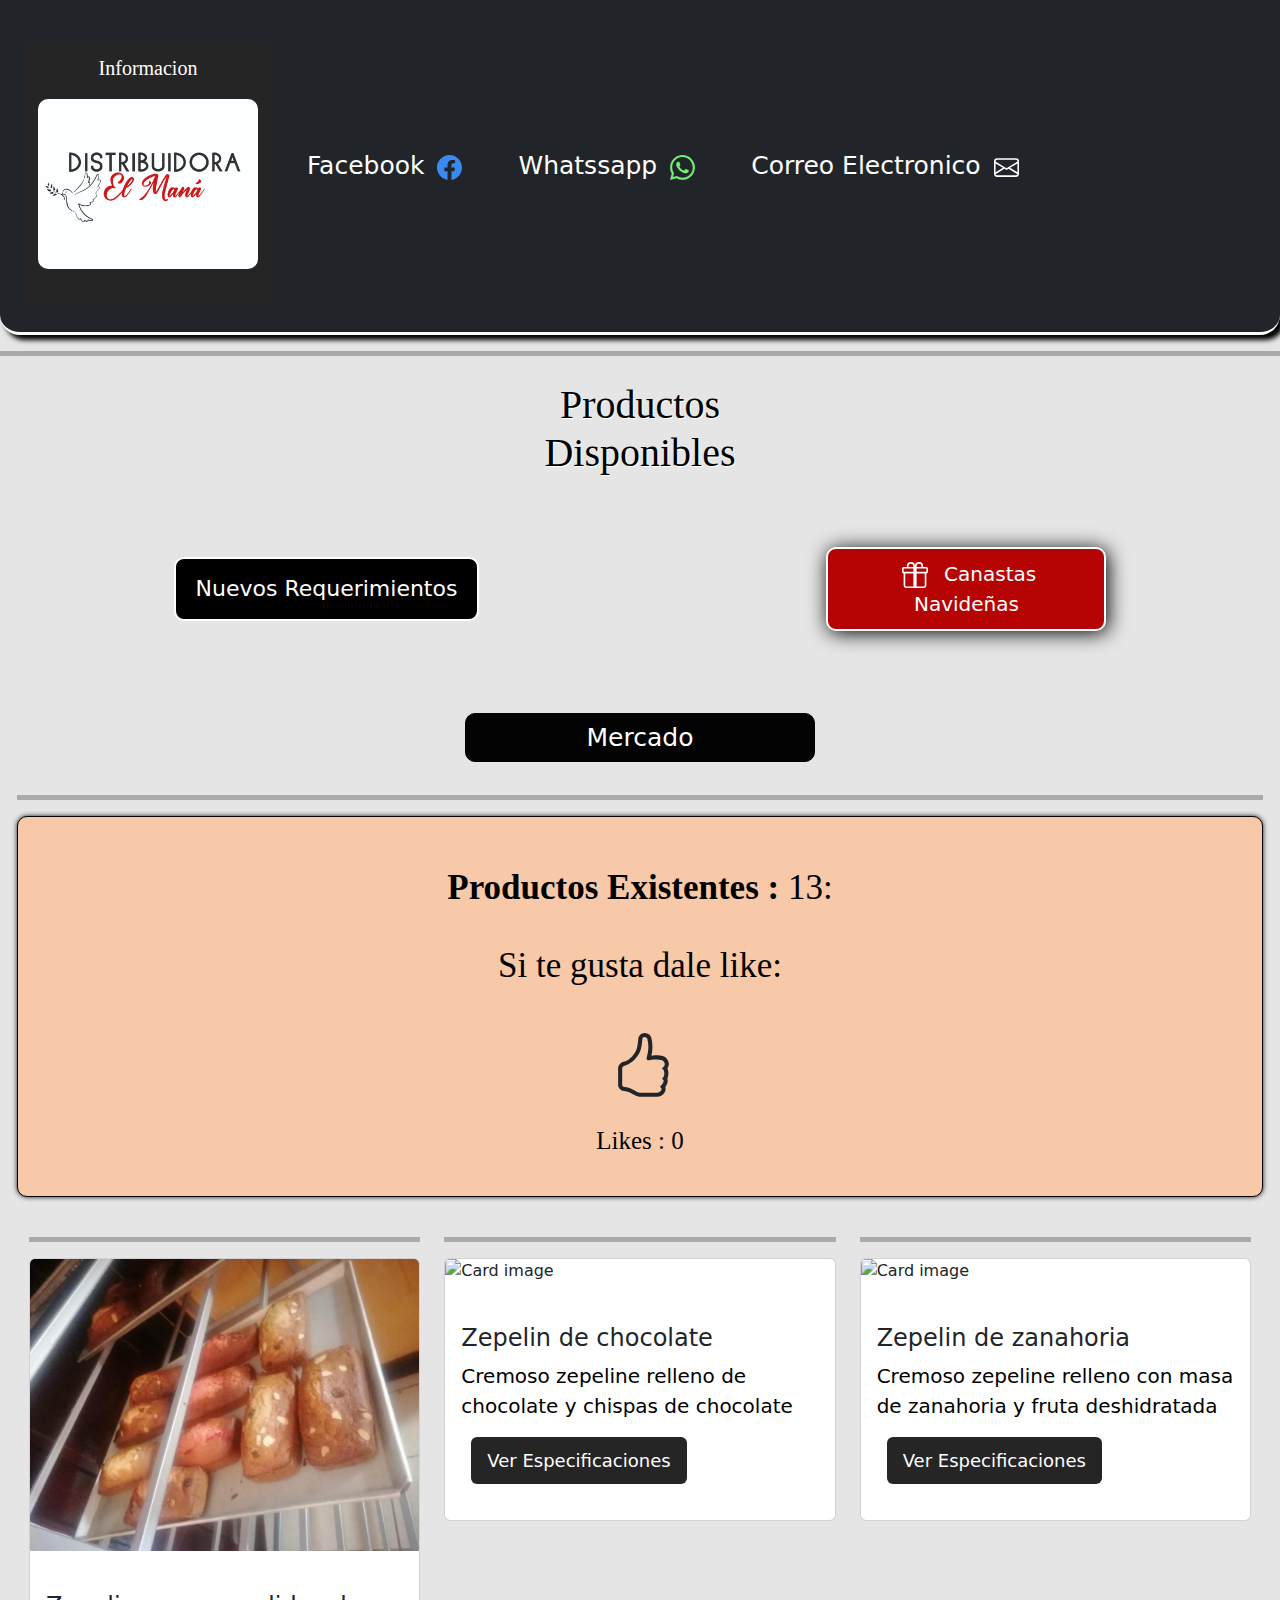
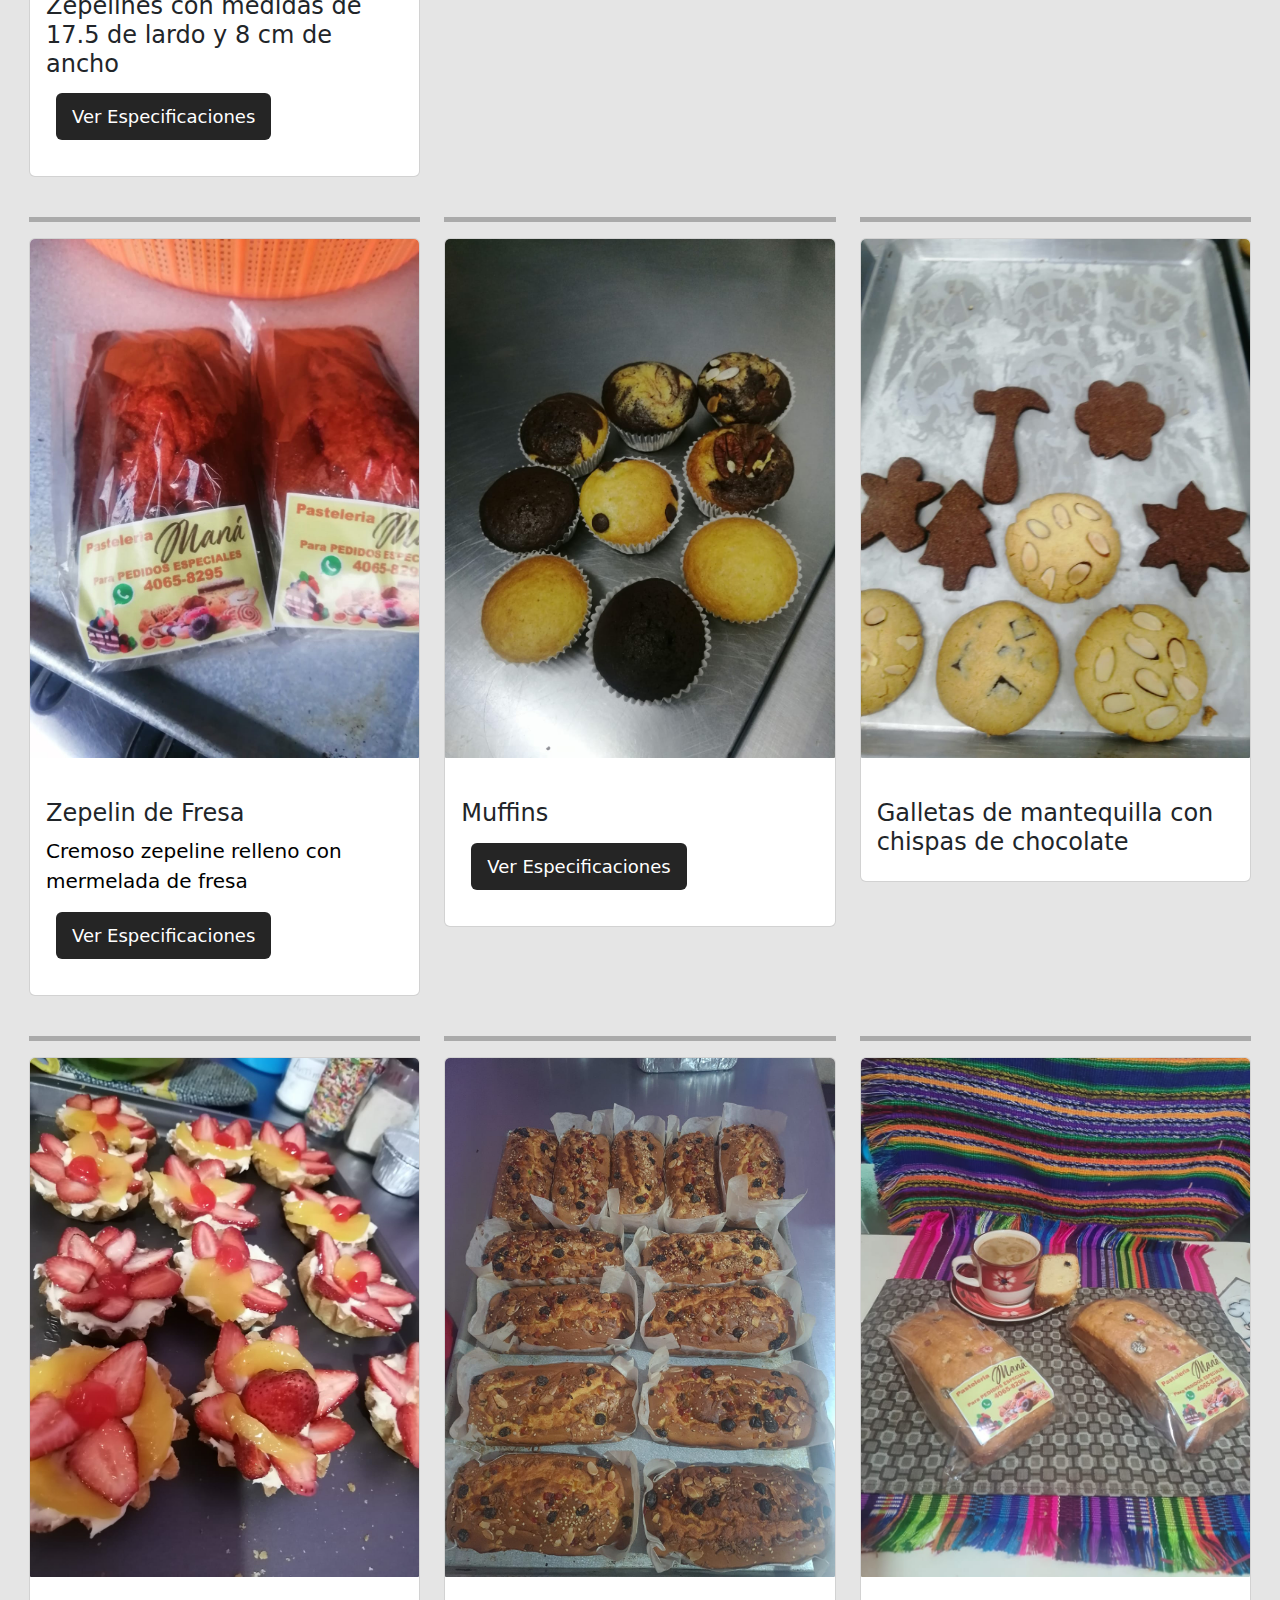
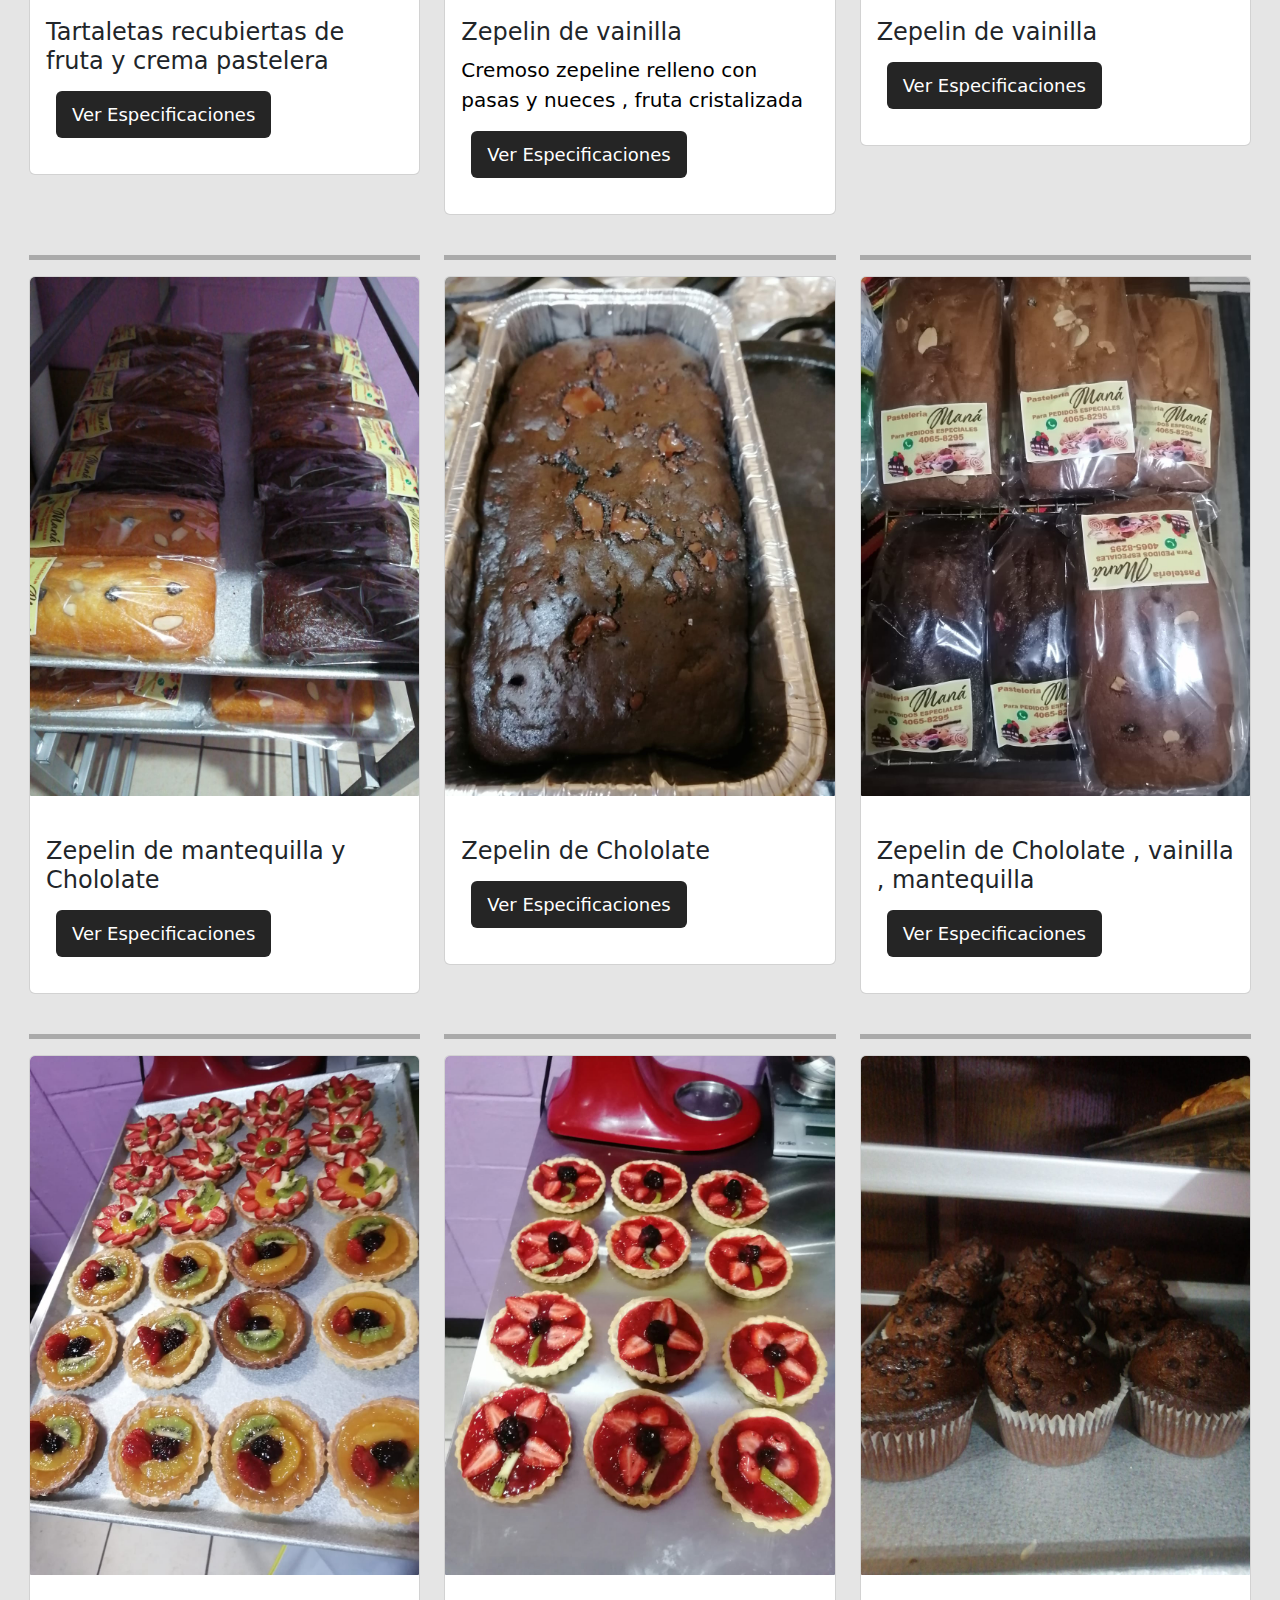
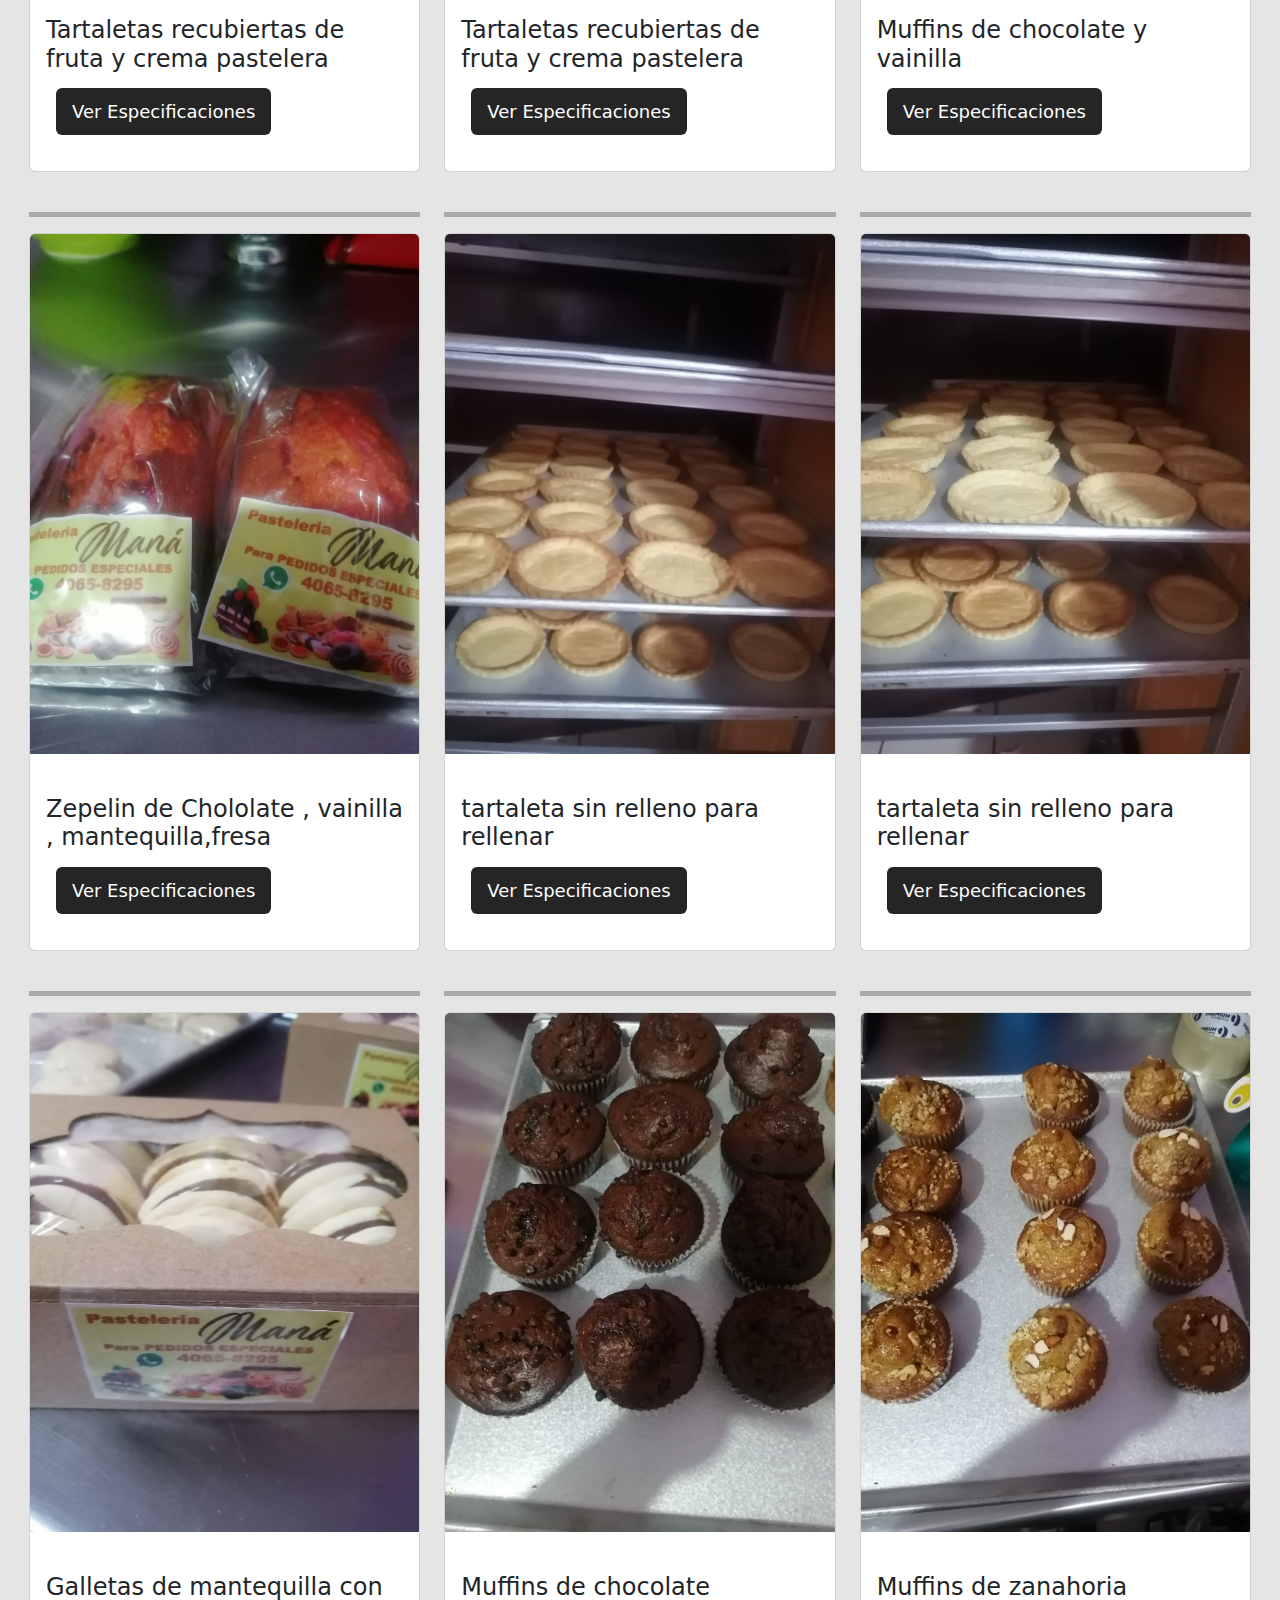
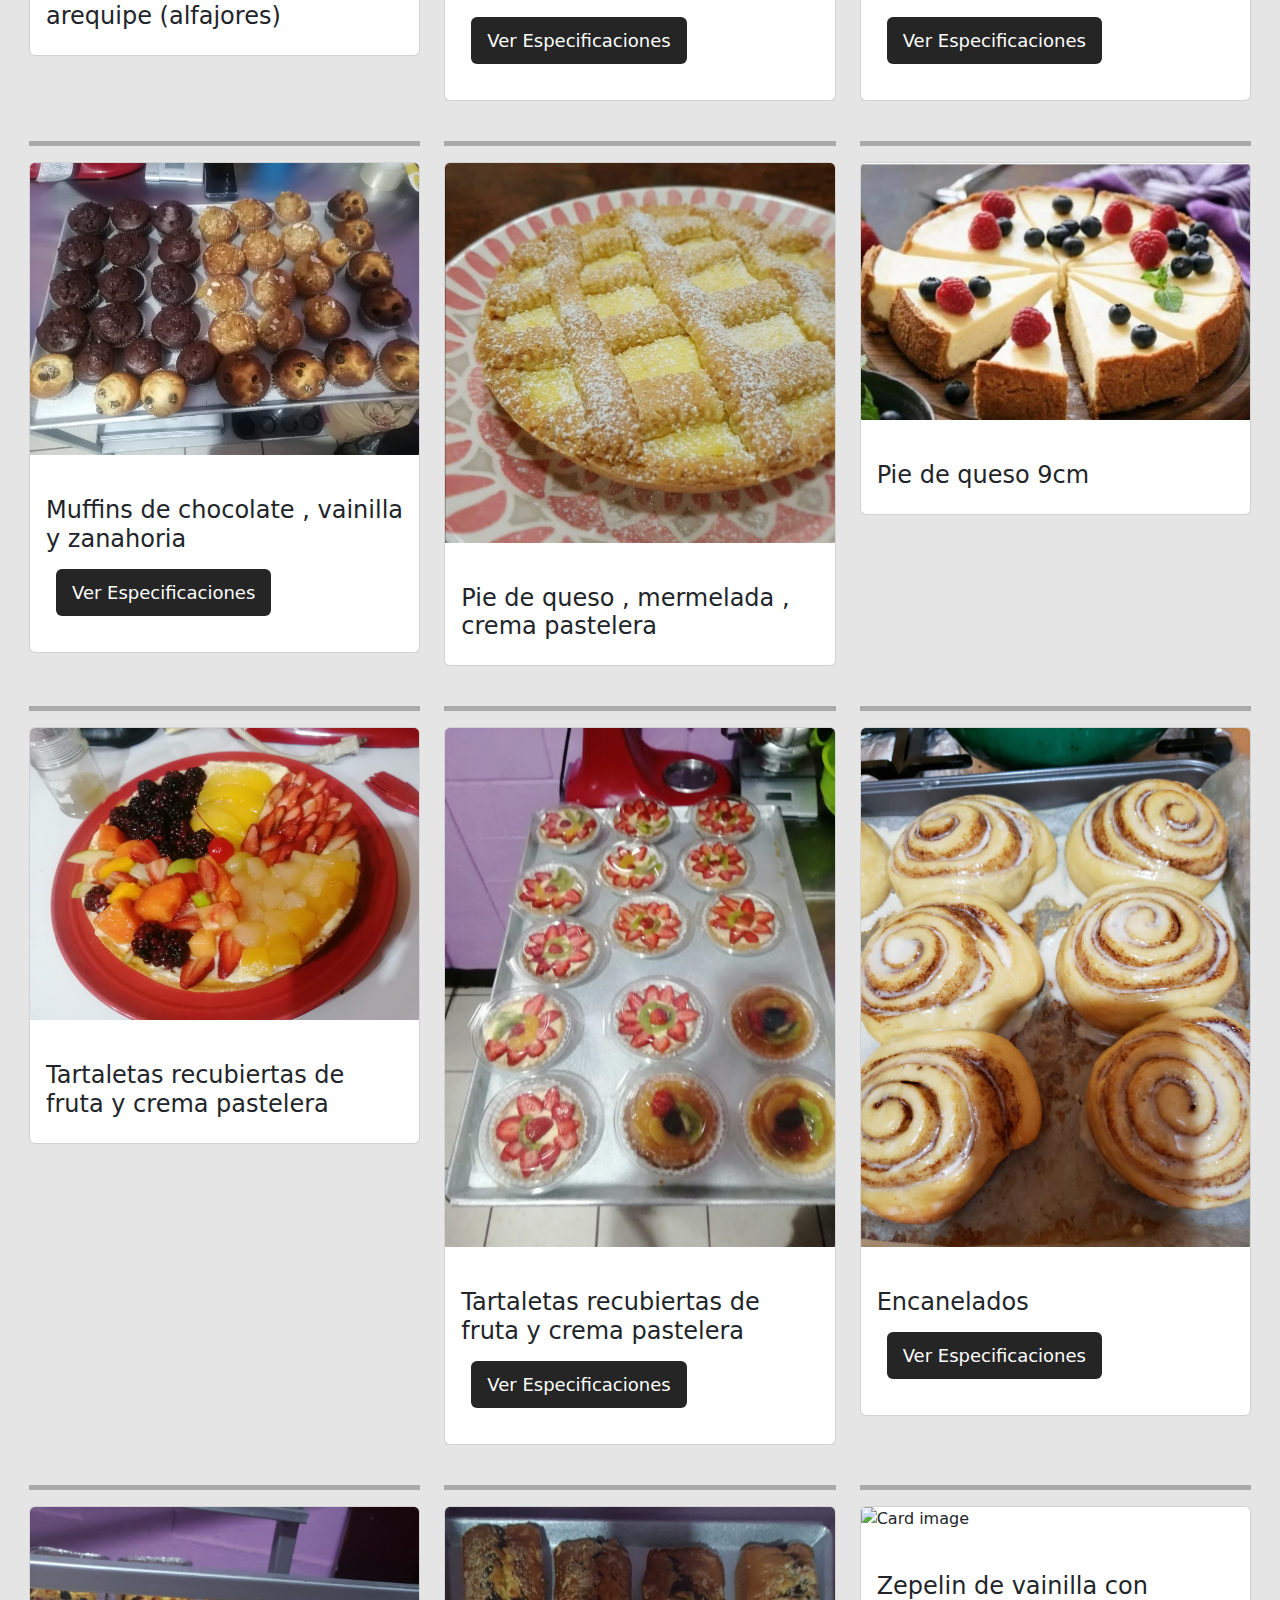
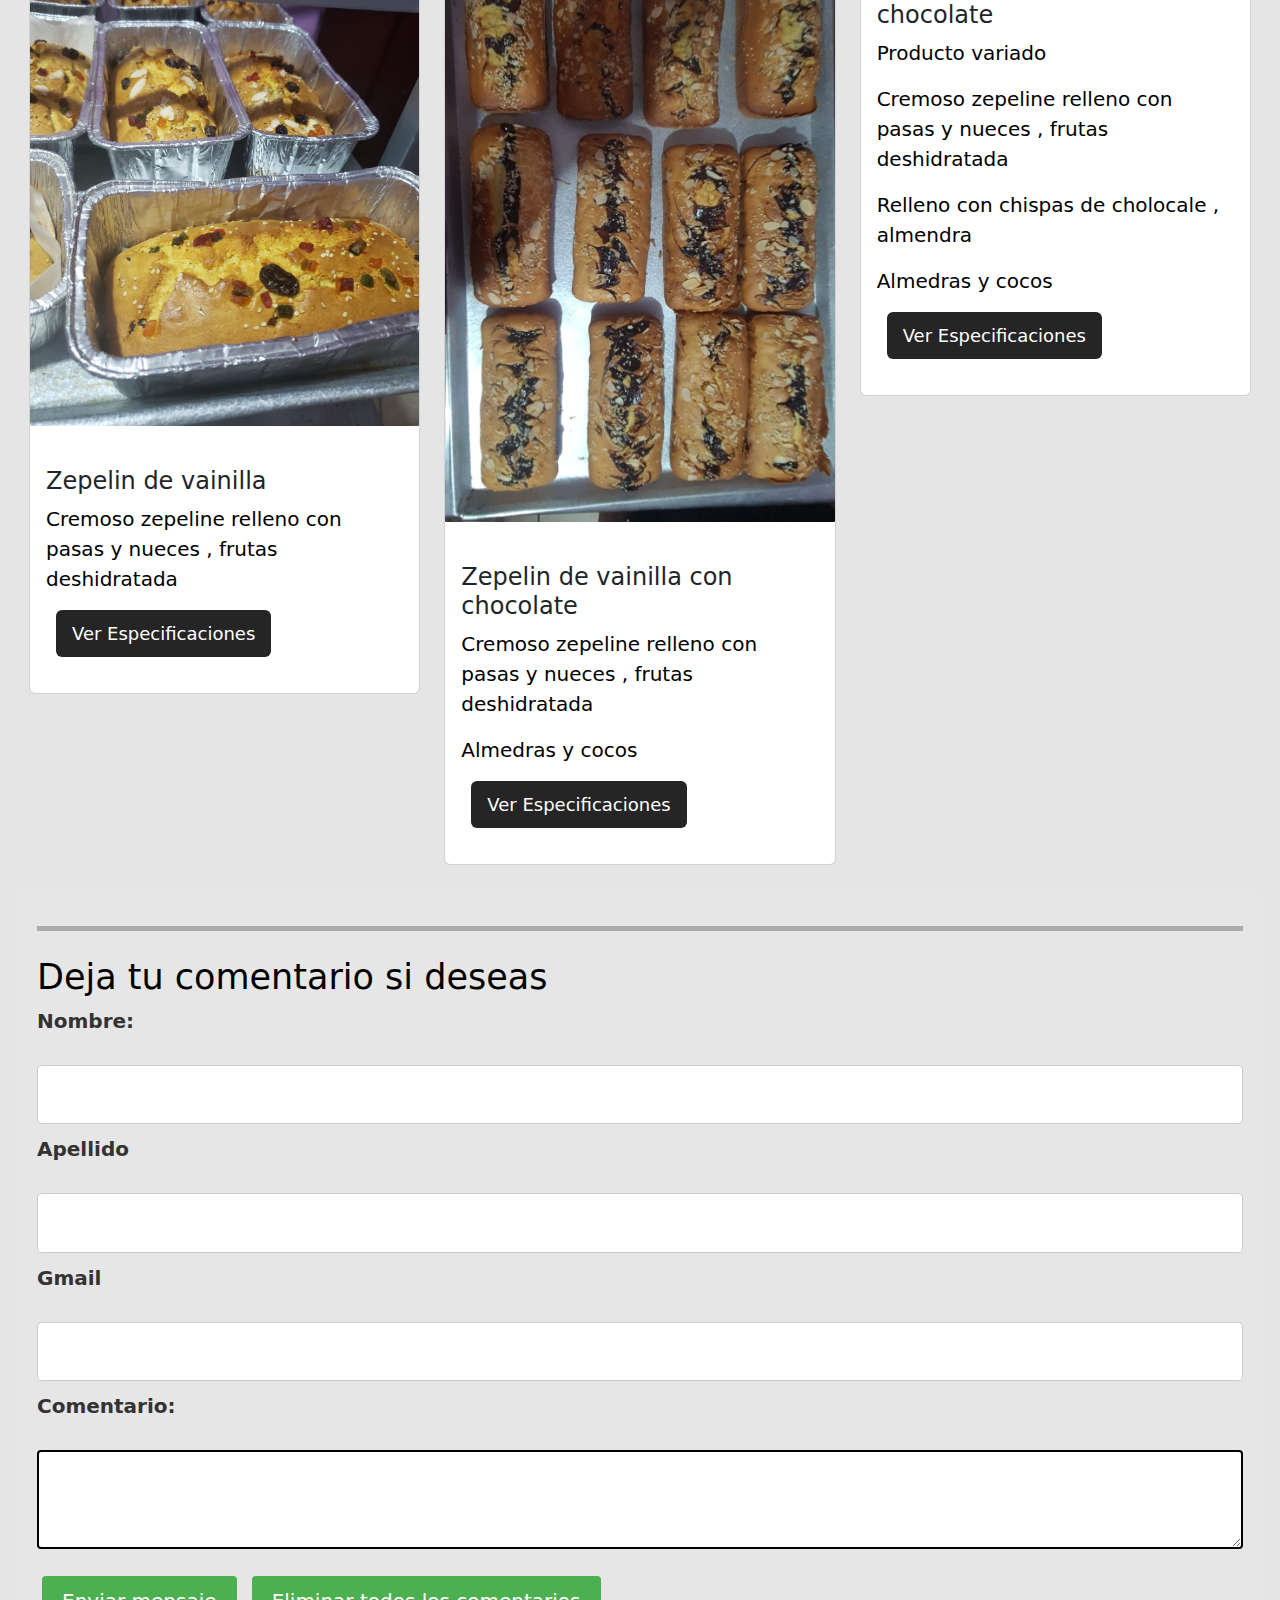
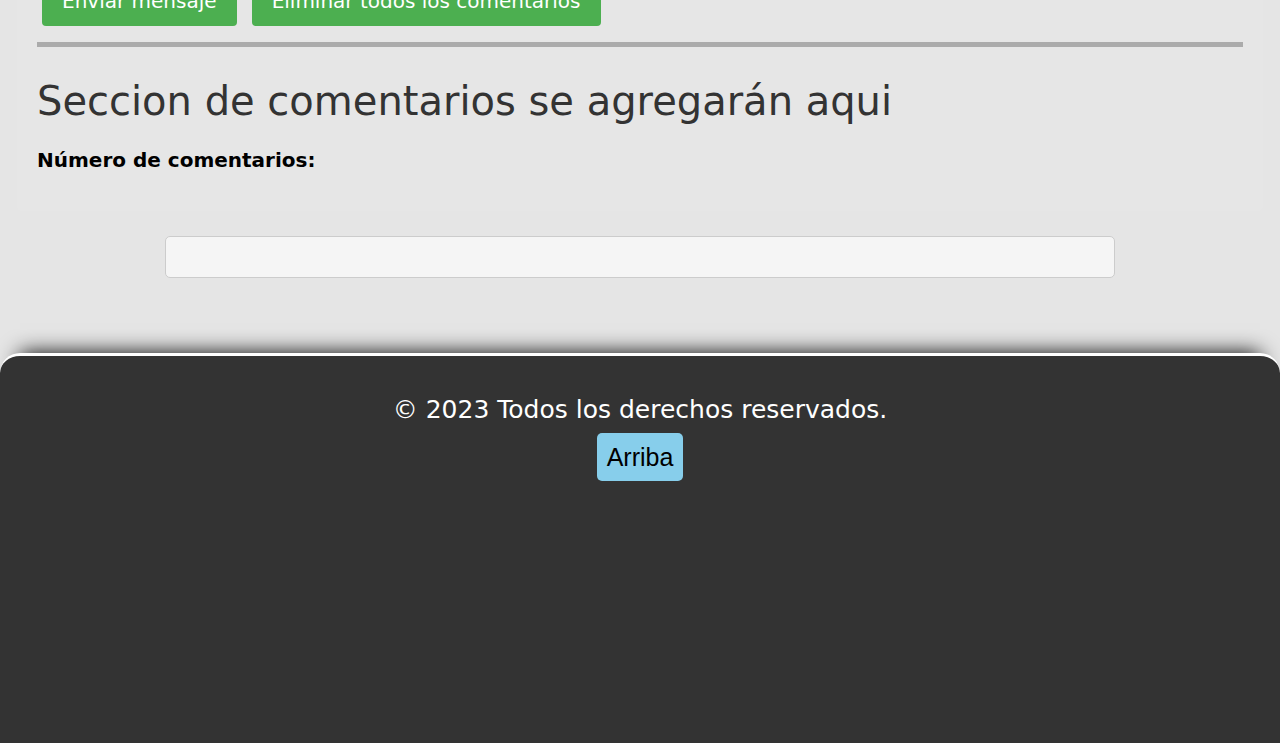
==== commit d009db71: "Update index.html" ====
--- a/index.html
+++ b/index.html
@@ -966,7 +966,7 @@
           </dialog>
           <button class="dialogshow" >Nuevos Requerimientos</button>
 
-          <!--BOTON NAVIDAD-->
+          <!--BOTON NAVIDAD--->
 
             <button id="navidad">
               <a class='link' href='/blognavidad'>
@@ -1974,6 +1974,53 @@
                                           </div>
                                       </div>
 
+             <!--LAST--->
+
+                                      
+                                      <div class="col-sm-4  tabcontent Zepelin">
+                                        <br>
+                                        <hr> 
+                                        <div class="card " style="width:200px height200px" id="Zepelin">
+                                            <img class="card-img-top" src="/fotos/foto40.jpg" alt="Card image" style="width:100%">
+                                            <div class="card-body">
+                                            <h4 class="card-title">Zepelin de vainilla  con  chocolate </h4>
+                                            <p class="card-text">Producto variado</p>
+                                            <p class="card-text">Cremoso zepeline relleno con pasas y nueces , frutas deshidratada</p>
+                                            <p class="card-text">Relleno con chispas de cholocale , almendra</p>
+                                            <p class="card-text">Almedras y cocos </p>
+
+                                            <button class="btn btn-primary show-ingredients-btn">Ver Especificaciones</button>
+
+                                                    <div class="ingredients-list hidden">
+                                                      <h5>Precios</h5>
+                                                      <ul>
+                                                        <li>La docena de zepelines 180 </li>
+                                                        <li>Chocolate y zanahoria 195 Quetzales la docena</li>
+                                                        <li>Vainilla y mantequilla 180 Quetzales</li>
+                                                      </ul>
+
+                                                        <h5>Medidas</h5>
+                                                        <ul>
+                                                          <li>Largo: 17.5cm</li>
+                                                          <li>Ancho: 8cm</li>
+                                                        </ul>
+                                                        <h5>Sabores:</h5>
+                                                        <ul>
+                                                            <li>Chocolate</li>
+                                                            <li>zanahoria</li>
+                                                            <li>Vainilla</li>
+                                                            <li>mantequilla</li>
+                                                            <li>Fresa</li>
+                                                            <!-- Agrega más ingredientes aquí -->
+                                                        </ul>
+
+                                                    </div>   
+                                                                                      
+                                            </div>
+                                        </div>
+                                    </div>
+
+
 
 
 
